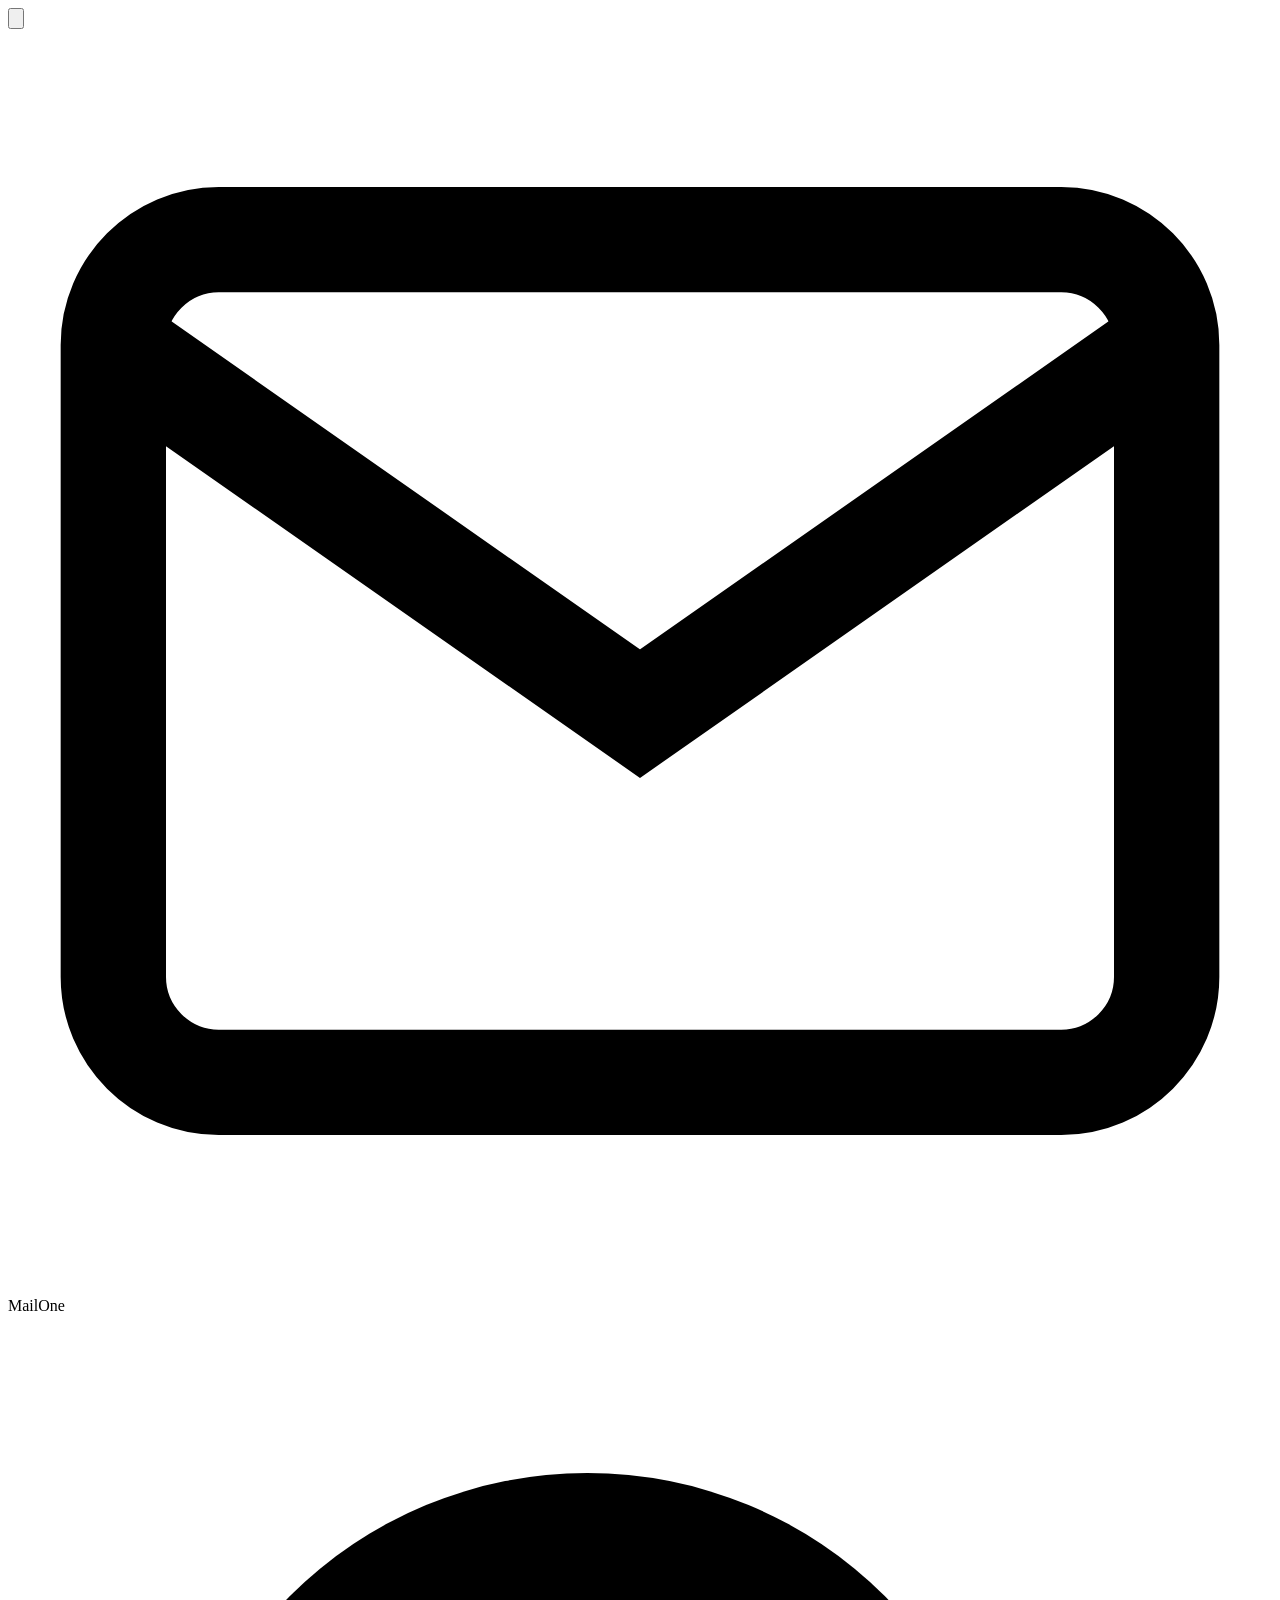
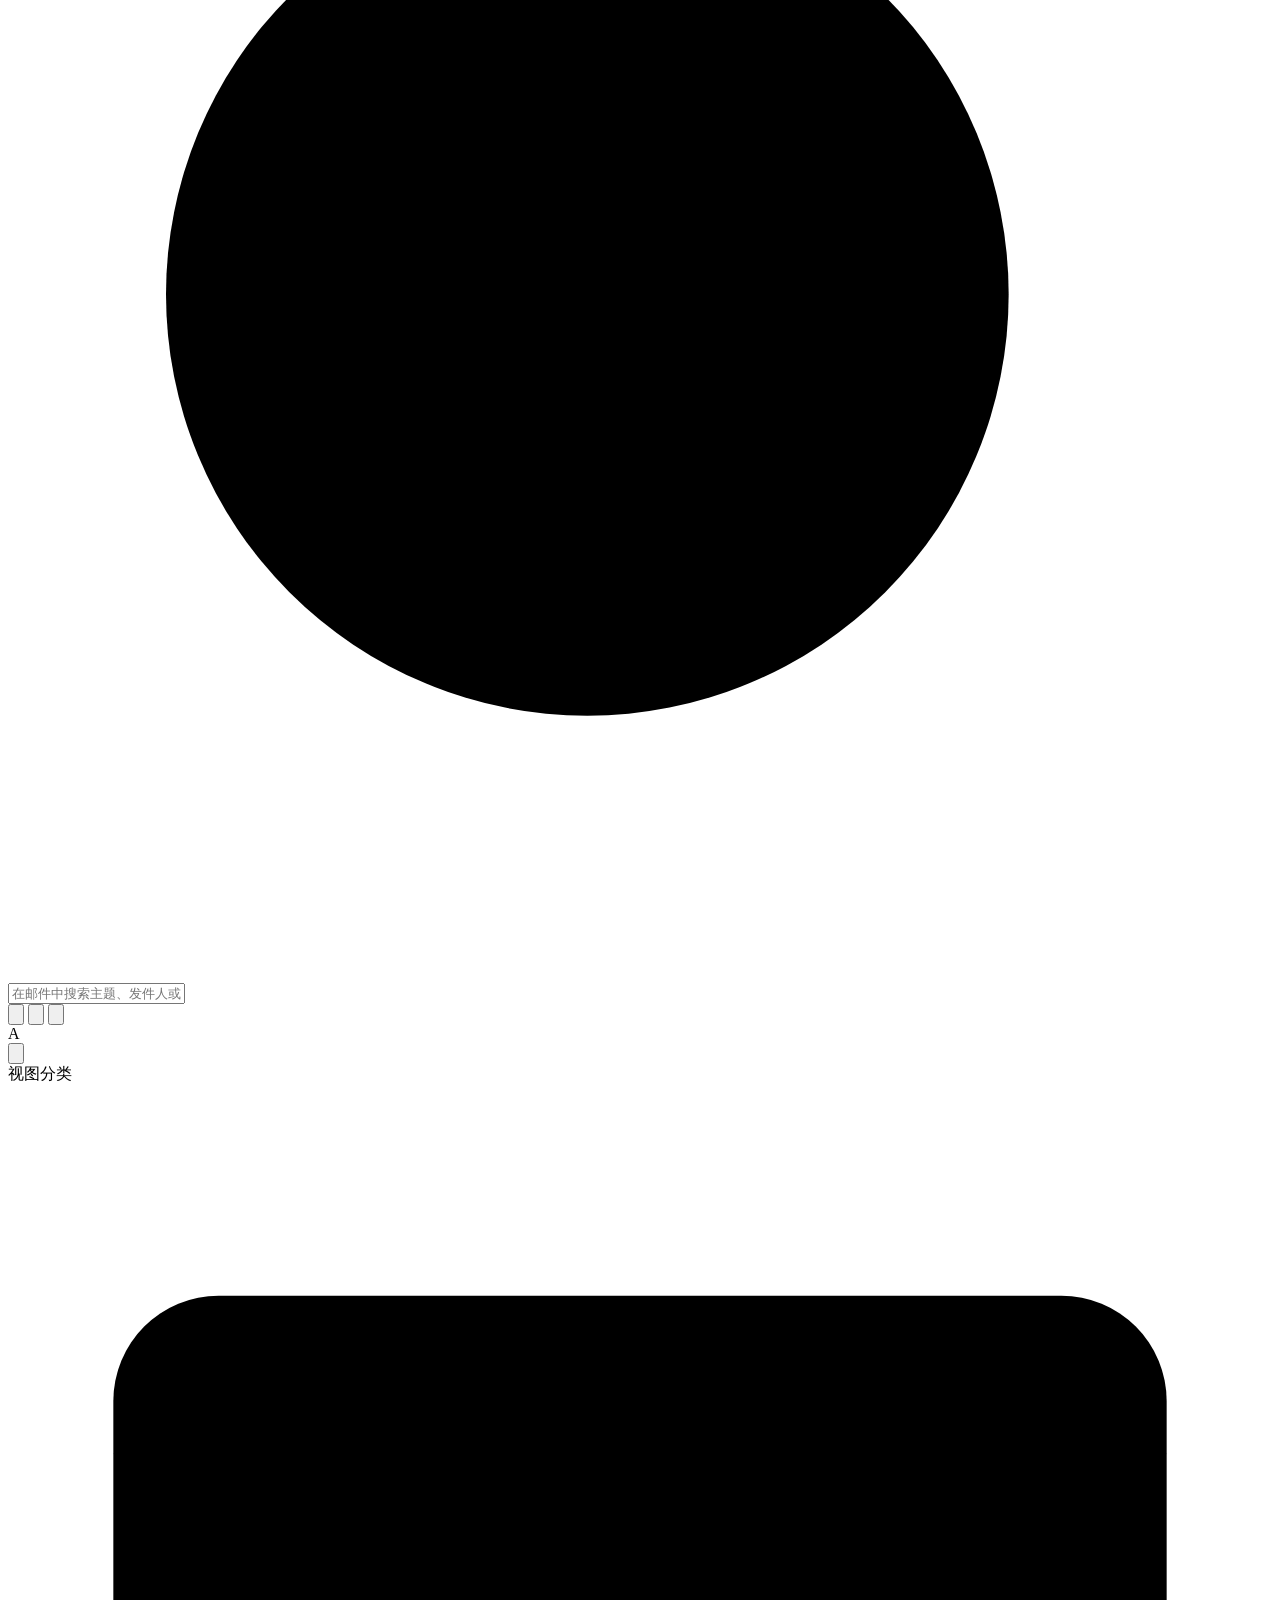
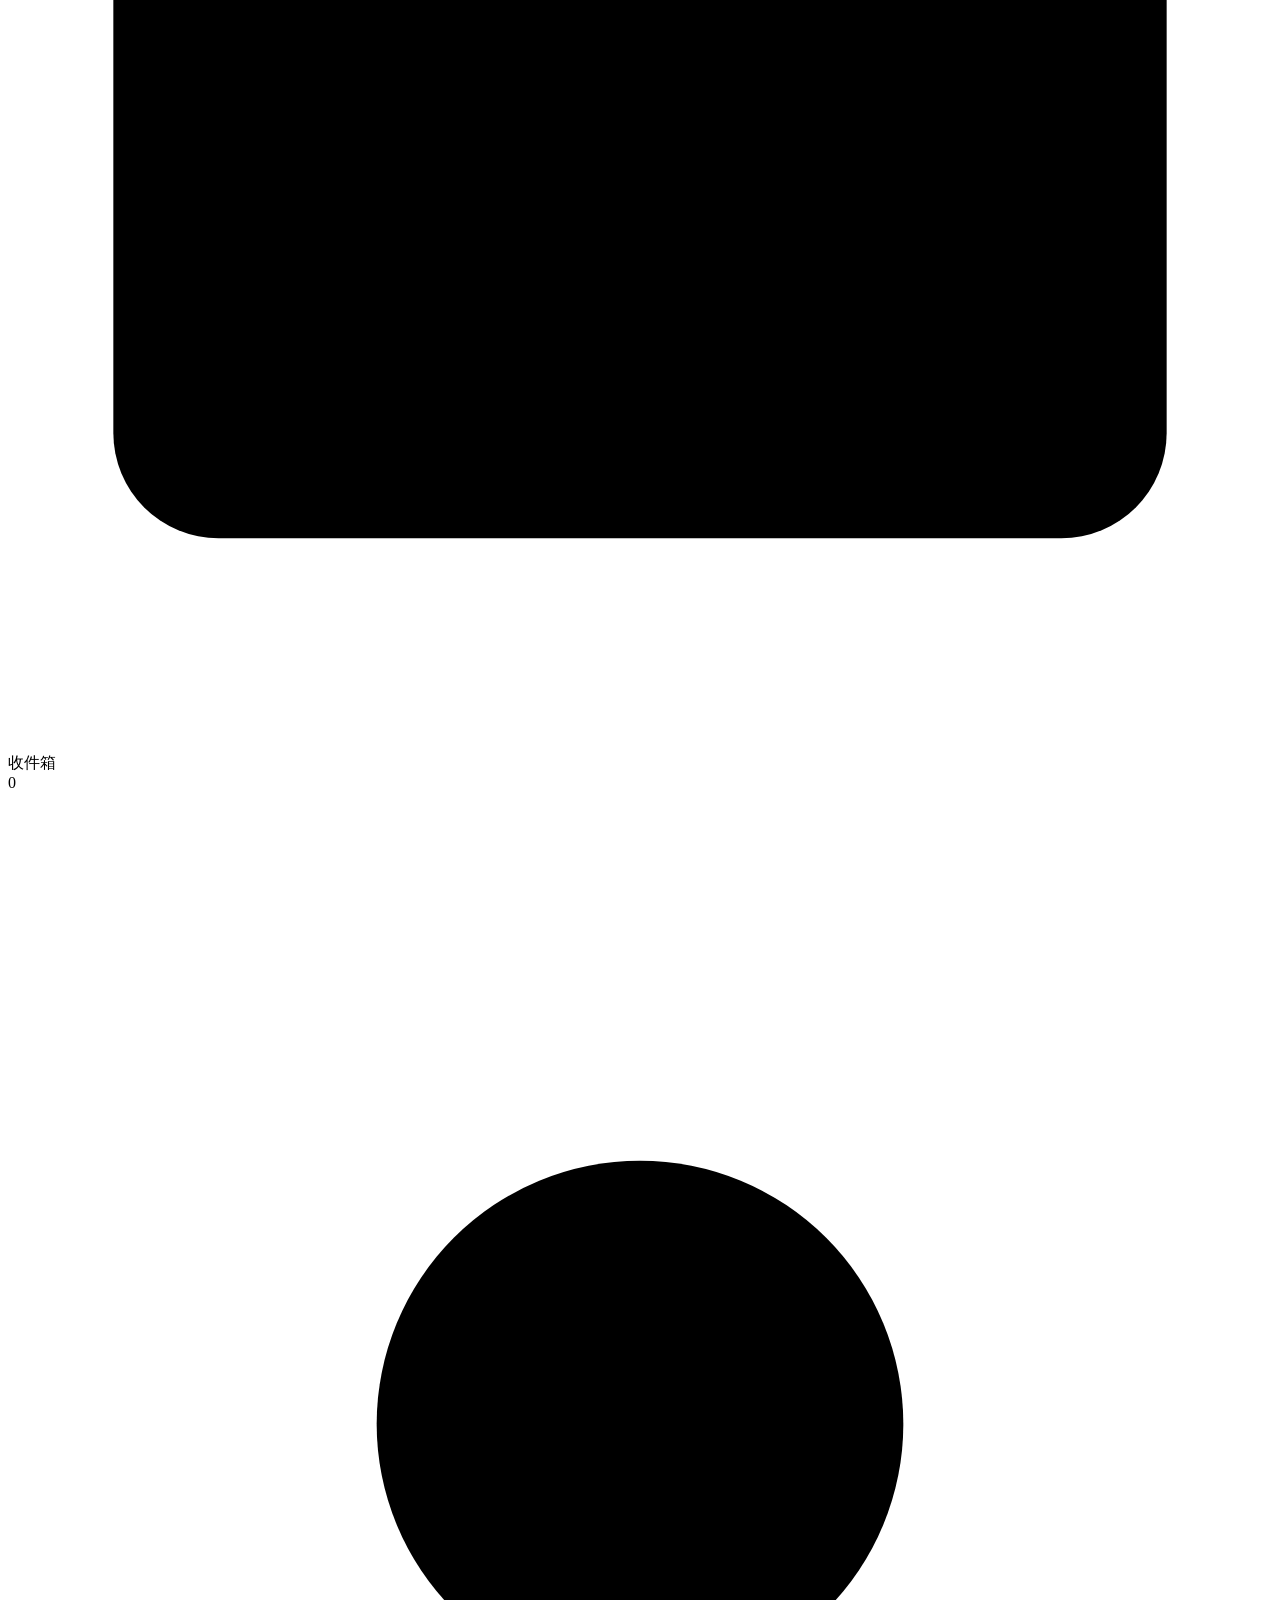
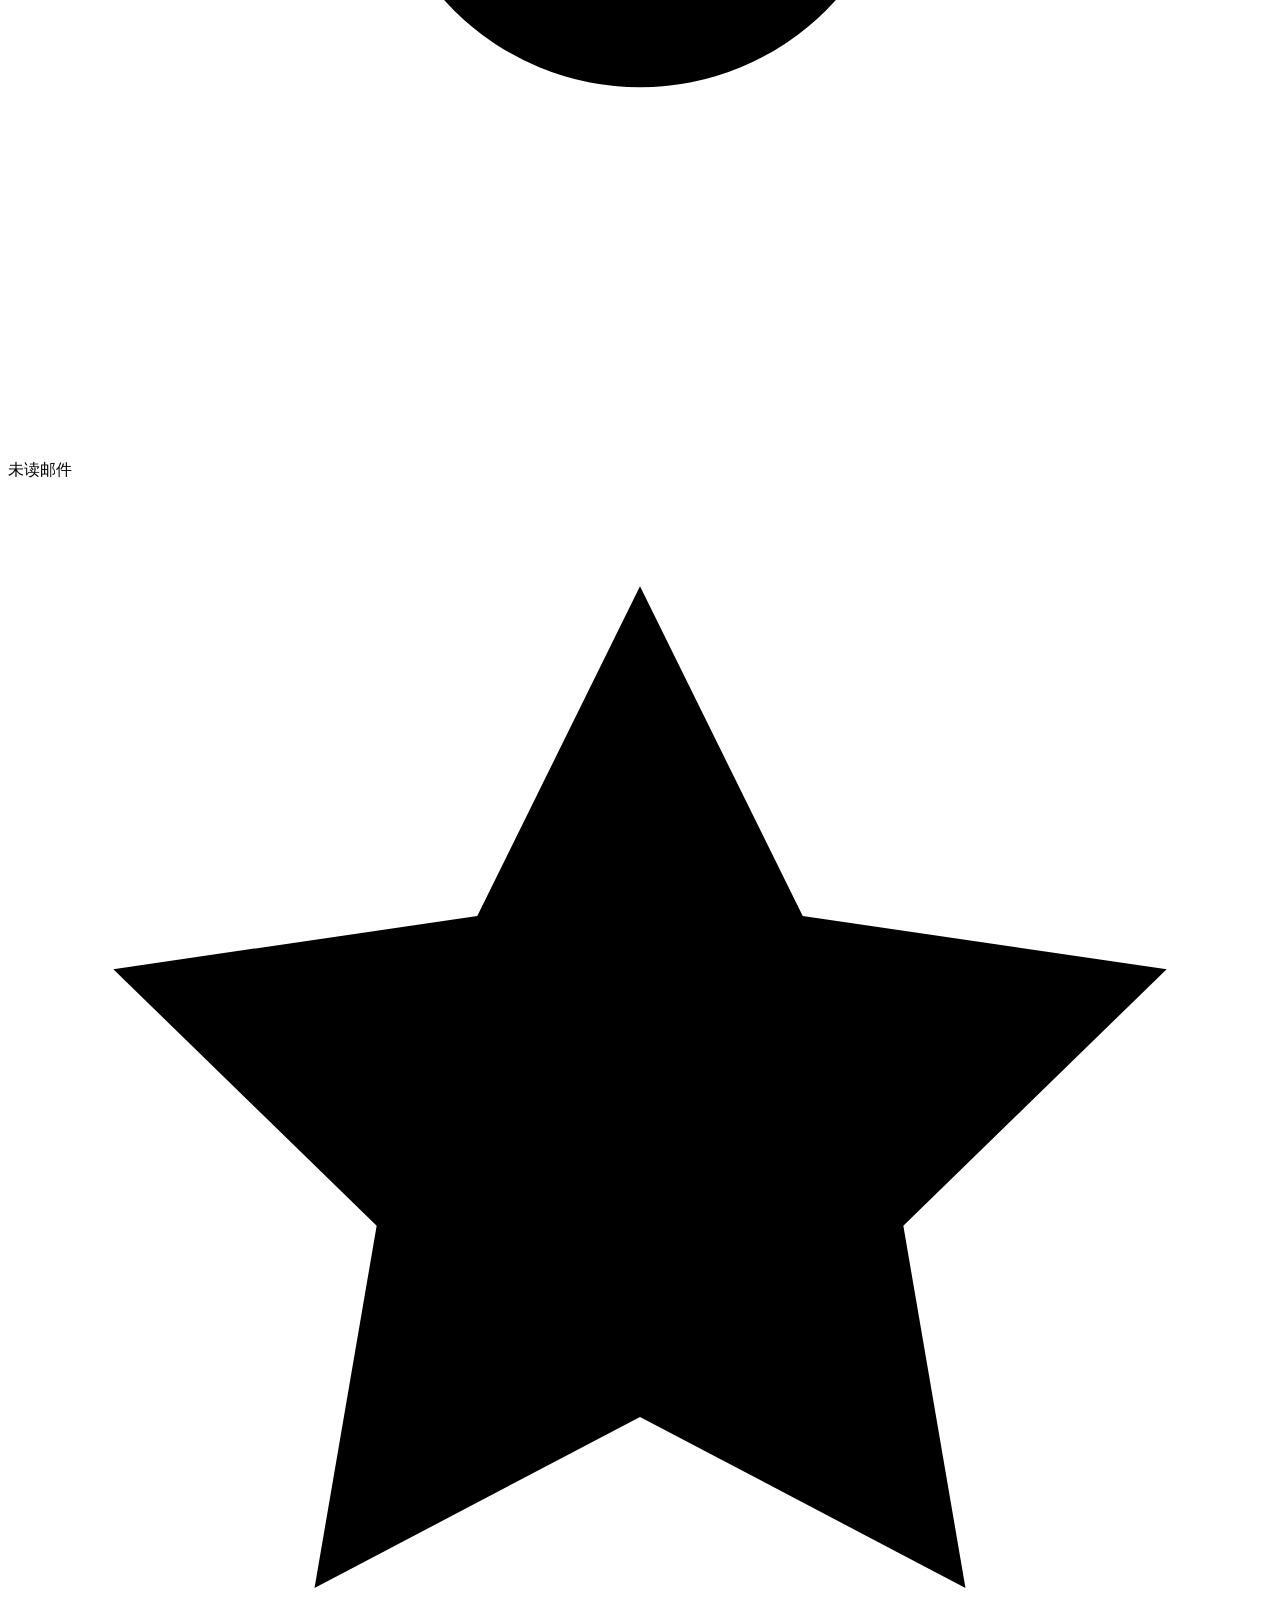
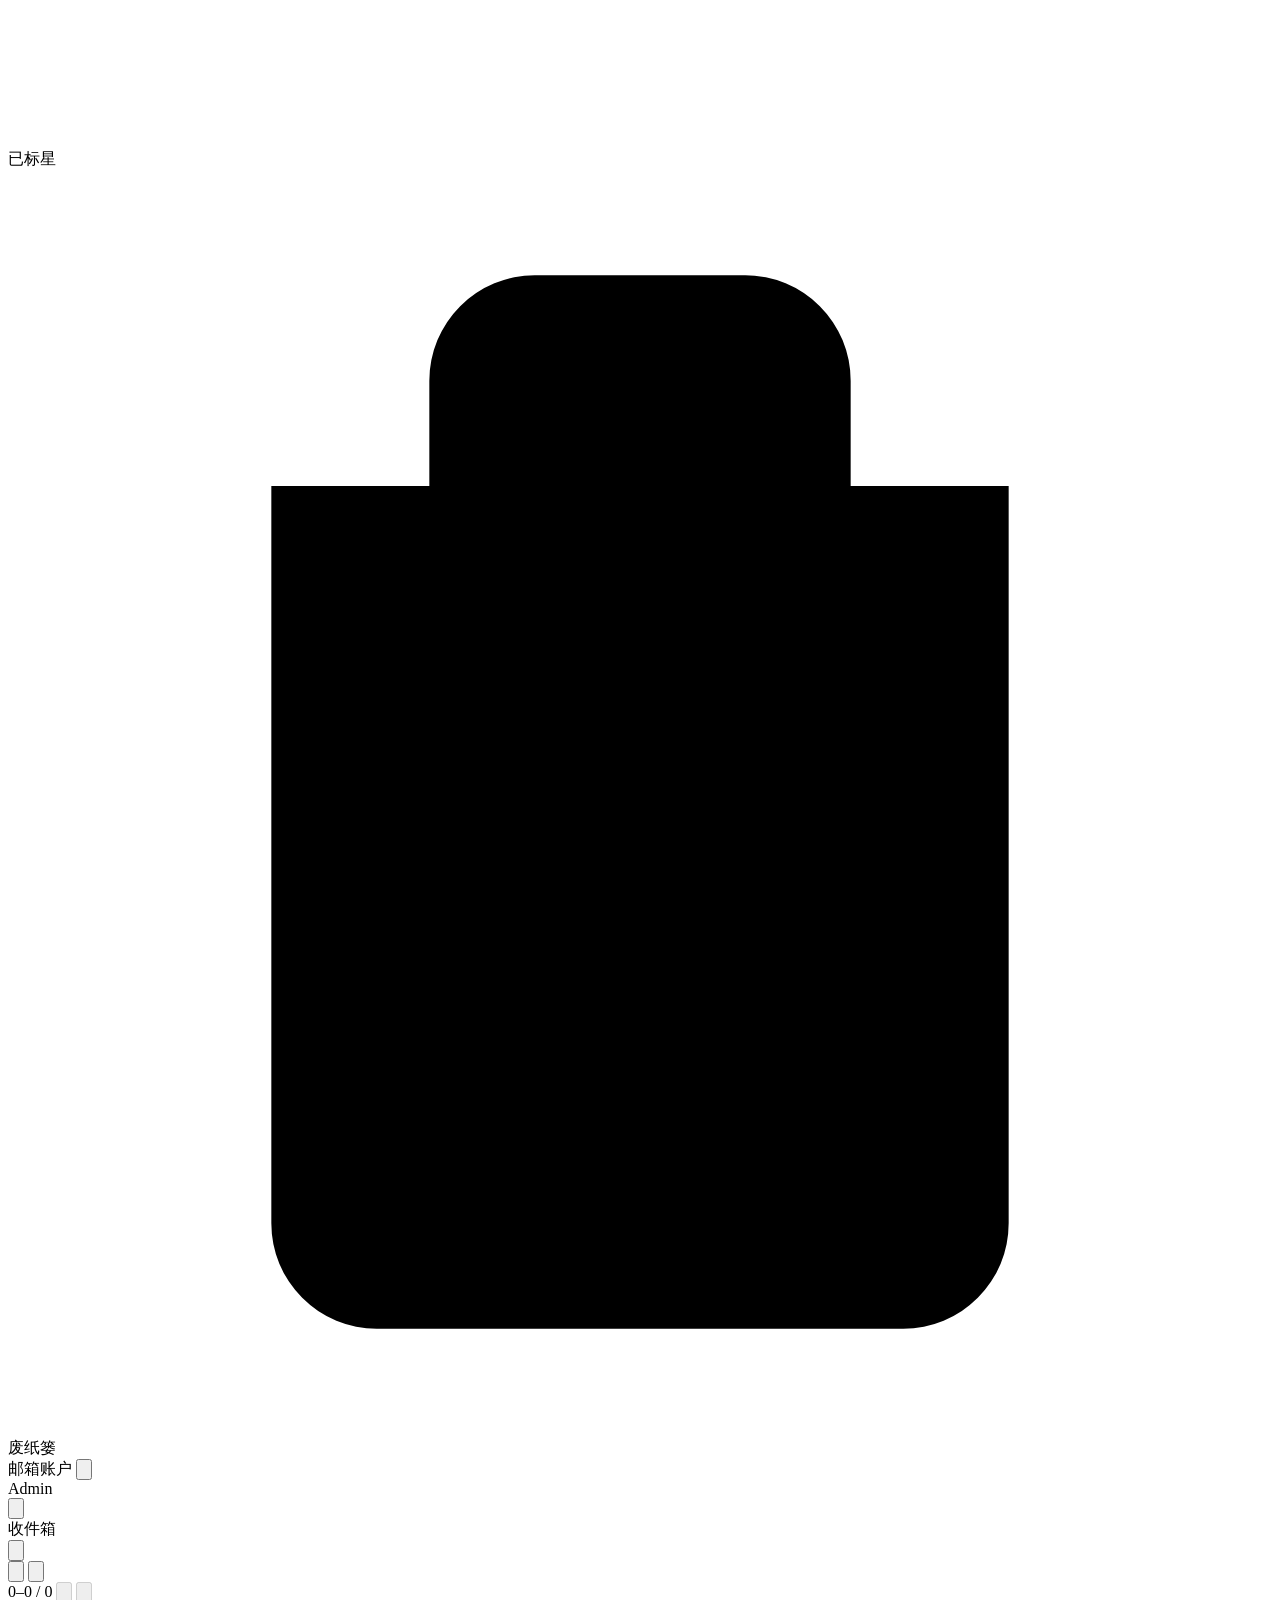
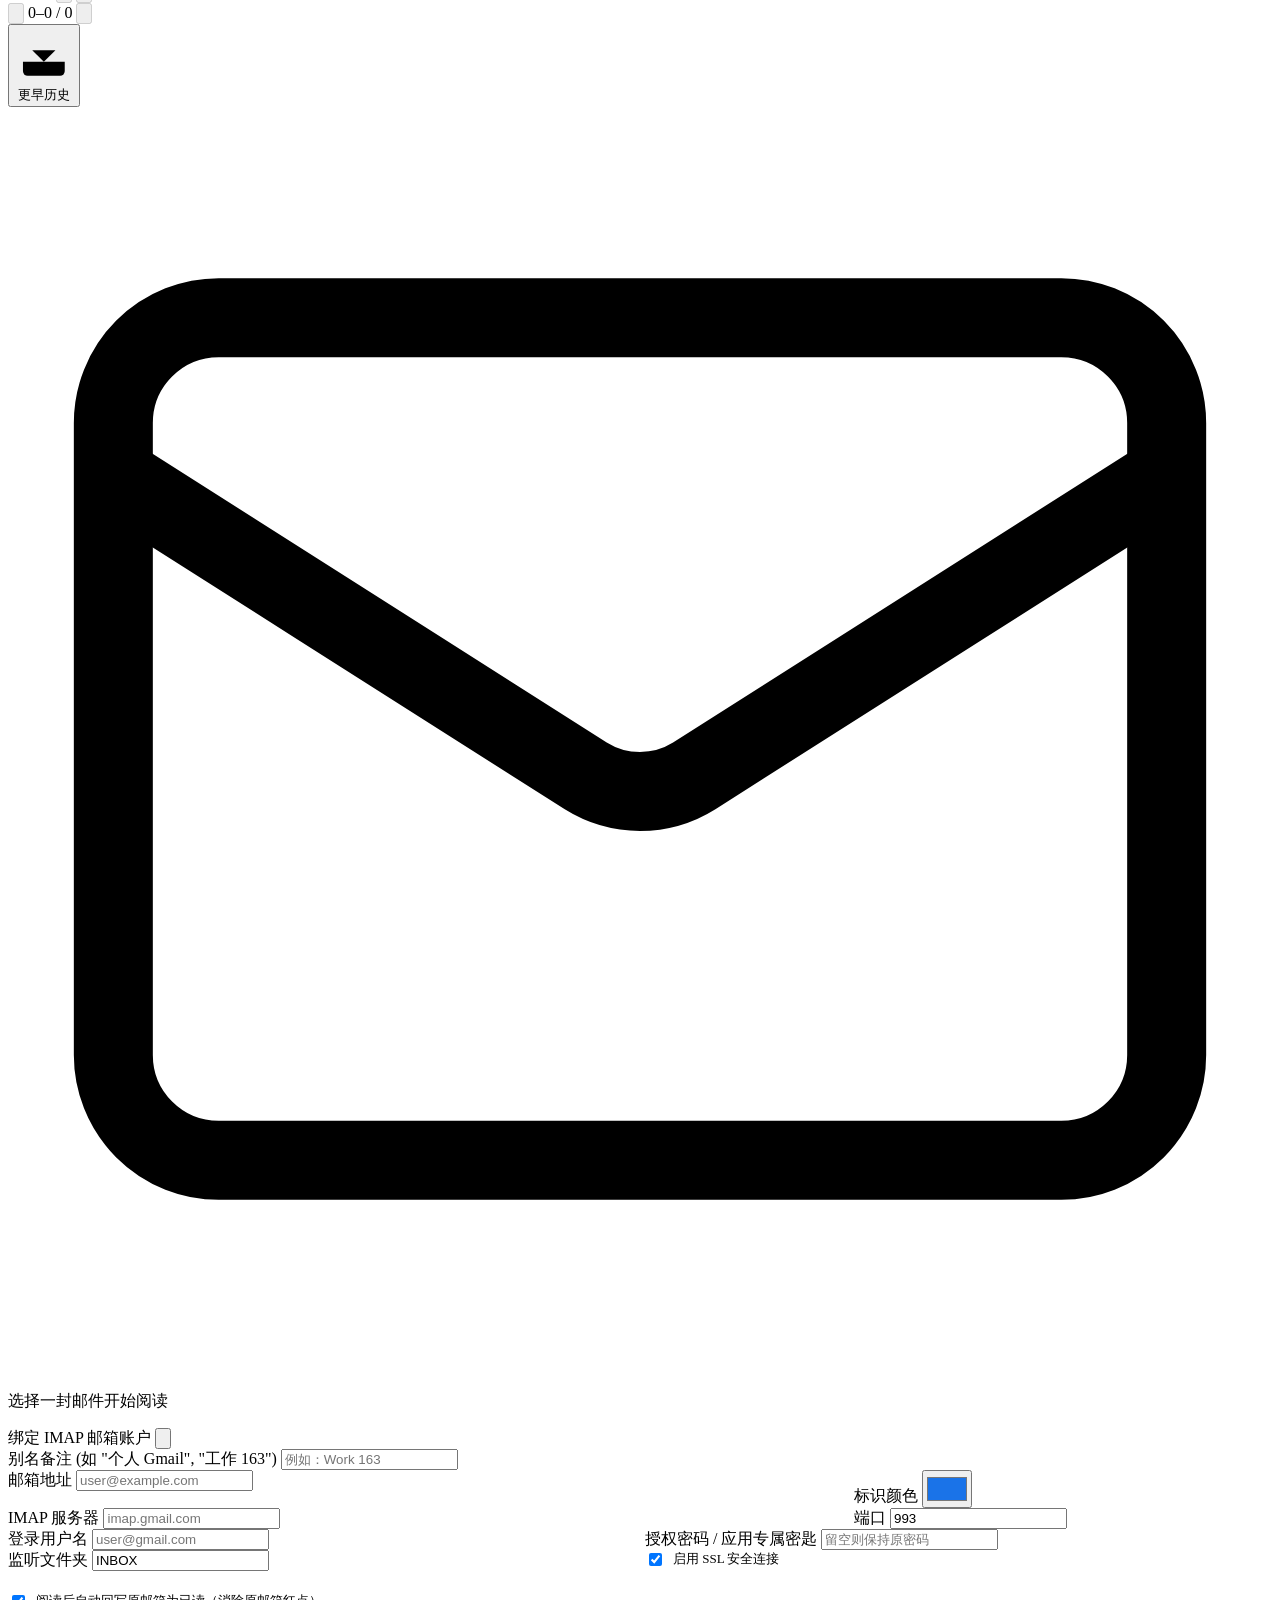
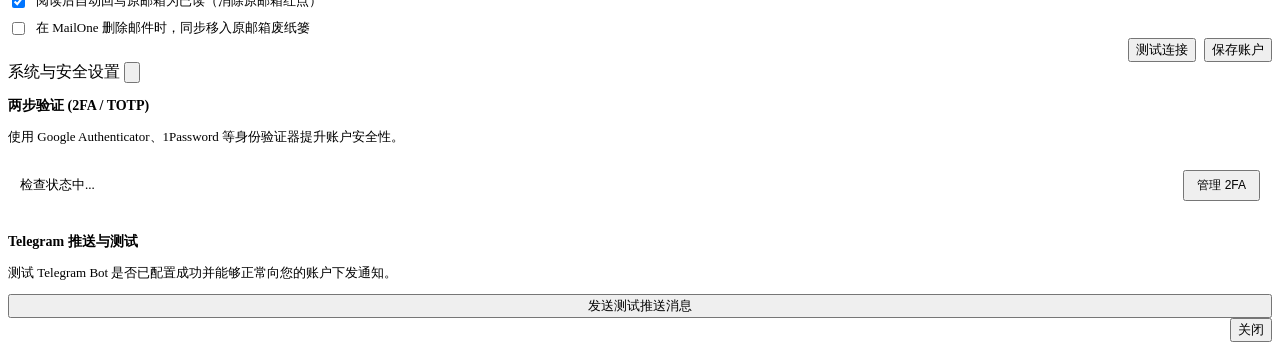
==== frontend/index.html @ 874437e0 "refactor: mark-all-read strictly clears current page only" ====
<!DOCTYPE html>
<html lang="zh-CN">
<head>
  <meta charset="UTF-8">
  <meta name="viewport" content="width=device-width, initial-scale=1.0, maximum-scale=1.0, user-scalable=no">
  <title>MailOne - 集中邮件管理与推送系统</title>
  <script>
    (function() {
      const theme = localStorage.getItem('mailone_theme') || 'light';
      document.documentElement.setAttribute('data-theme', theme);
    })();
  </script>
  <link rel="stylesheet" href="/css/style.css">
  <link rel="icon" href="data:image/svg+xml,<svg xmlns='http://www.w3.org/2000/svg' viewBox='0 0 24 24' fill='%230b57d0'><path d='M20 4H4c-1.1 0-2 .9-2 2v12c0 1.1.9 2 2 2h16c1.1 0 2-.9 2-2V6c0-1.1-.9-2-2-2zm0 4l-8 5-8-5V6l8 5 8-5v2z'/></svg>">
</head>
<body>
  <div id="app-wrapper">
    <!-- 顶栏：Gmail 风格经典顶栏 -->
    <header class="app-header">
      <div class="header-left">
        <button class="btn-icon btn-hamburger" id="btn-toggle-sidebar" title="收起/展开菜单">
          <svg class="icon" viewBox="0 0 24 24"><line x1="3" y1="12" x2="21" y2="12"/><line x1="3" y1="6" x2="21" y2="6"/><line x1="3" y1="18" x2="21" y2="18"/></svg>
        </button>
        <div class="brand-logo" id="brand-logo">
          <svg class="icon-brand" viewBox="0 0 24 24" fill="none" stroke="currentColor" stroke-width="2"><path d="M4 4h16c1.1 0 2 .9 2 2v12c0 1.1-.9 2-2 2H4c-1.1 0-2-.9-2-2V6c0-1.1.9-2 2-2z"/><polyline points="22,6 12,13 2,6"/></svg>
          <span class="brand-name">MailOne</span>
        </div>
      </div>

      <div class="header-center">
        <div class="search-box-wrapper">
          <span class="search-icon">
            <svg class="icon" viewBox="0 0 24 24"><circle cx="11" cy="11" r="8"/><line x1="21" y1="21" x2="16.65" y2="16.65"/></svg>
          </span>
          <input type="text" id="search-input" class="search-input" placeholder="在邮件中搜索主题、发件人或正文...">
          <button class="btn-icon btn-clear-search" id="btn-clear-search" title="清空搜索" style="display: none;">
            <svg class="icon" viewBox="0 0 24 24"><line x1="18" y1="6" x2="6" y2="18"/><line x1="6" y1="6" x2="18" y2="18"/></svg>
          </button>
        </div>
      </div>

      <div class="header-right">
        <button class="btn-icon" id="btn-sync-all" title="全量立即同步所有邮箱">
          <svg class="icon" viewBox="0 0 24 24"><path d="M21.5 2v6h-6M2.5 22v-6h6M2 11.5a10 10 0 0 1 18.8-4.3M22 12.5a10 10 0 0 1-18.8 4.2"/></svg>
        </button>
        <button class="btn-icon" id="btn-toggle-theme" title="切换浅色/深色主题">
          <svg class="icon icon-theme" viewBox="0 0 24 24"><circle cx="12" cy="12" r="5"/><line x1="12" y1="1" x2="12" y2="3"/><line x1="12" y1="21" x2="12" y2="23"/><line x1="4.22" y1="4.22" x2="5.64" y2="5.64"/><line x1="18.36" y1="18.36" x2="19.78" y2="19.78"/><line x1="1" y1="12" x2="3" y2="12"/><line x1="21" y1="12" x2="23" y2="12"/><line x1="4.22" y1="19.78" x2="5.64" y2="18.36"/><line x1="18.36" y1="5.64" x2="19.78" y2="4.22"/></svg>
        </button>
        <button class="btn-icon" id="btn-settings" title="安全与设置">
          <svg class="icon" viewBox="0 0 24 24"><circle cx="12" cy="12" r="3"/><path d="M19.4 15a1.65 1.65 0 0 0 .33 1.82l.06.06a2 2 0 0 1 0 2.83 2 2 0 0 1-2.83 0l-.06-.06a1.65 1.65 0 0 0-1.82-.33 1.65 1.65 0 0 0-1 1.51V21a2 2 0 0 1-2 2 2 2 0 0 1-2-2v-.09A1.65 1.65 0 0 0 9 19.4a1.65 1.65 0 0 0-1.82.33l-.06.06a2 2 0 0 1-2.83 0 2 2 0 0 1 0-2.83l.06-.06a1.65 1.65 0 0 0 .33-1.82 1.65 1.65 0 0 0-1.51-1H3a2 2 0 0 1-2-2 2 2 0 0 1 2-2h.09A1.65 1.65 0 0 0 4.6 9a1.65 1.65 0 0 0-.33-1.82l-.06-.06a2 2 0 0 1 0-2.83 2 2 0 0 1 2.83 0l.06.06a1.65 1.65 0 0 0 1.82.33H9a1.65 1.65 0 0 0 1-1.51V3a2 2 0 0 1 2-2 2 2 0 0 1 2 2v.09a1.65 1.65 0 0 0 1 1.51 1.65 1.65 0 0 0 1.82-.33l.06-.06a2 2 0 0 1 2.83 0 2 2 0 0 1 0 2.83l-.06.06a1.65 1.65 0 0 0-.33 1.82V9a1.65 1.65 0 0 0 1.51 1H21a2 2 0 0 1 2 2 2 2 0 0 1-2 2h-.09a1.65 1.65 0 0 0-1.51 1z"/></svg>
        </button>
        <div class="user-avatar-circle" id="current-username-badge" title="当前管理员">
          <span id="current-username-initial">A</span>
        </div>
        <button class="btn-icon" id="btn-logout" title="退出登录">
          <svg class="icon" viewBox="0 0 24 24"><path d="M9 21H5a2 2 0 0 1-2-2V5a2 2 0 0 1 2-2h4"/><polyline points="16 17 21 12 16 7"/><line x1="21" y1="12" x2="9" y2="12"/></svg>
        </button>
      </div>
    </header>

    <!-- 工作区主体 -->
    <div id="app-container">
      <!-- 1. 左侧边栏（支持收拢与展开） -->
      <aside class="sidebar" id="sidebar">
        <!-- 视图分区 -->
        <div class="nav-section">
          <div class="section-label">
            <span>视图分类</span>
          </div>
          <div class="nav-item active" data-view="inbox" title="收件箱">
            <div class="nav-item-left">
              <span class="nav-item-icon">
                <svg class="icon" viewBox="0 0 24 24"><rect x="2" y="4" width="20" height="16" rx="2"/><path d="m22 7-8.97 5.7a1.94 1.94 0 0 1-2.06 0L2 7"/></svg>
              </span>
              <span class="nav-item-text">收件箱</span>
            </div>
            <span class="badge-count" id="badge-total-unread">0</span>
          </div>
          <div class="nav-item" data-view="unread" title="未读邮件">
            <div class="nav-item-left">
              <span class="nav-item-icon">
                <svg class="icon" viewBox="0 0 24 24"><circle cx="12" cy="12" r="5" fill="currentColor"/></svg>
              </span>
              <span class="nav-item-text">未读邮件</span>
            </div>
          </div>
          <div class="nav-item" data-view="starred" title="已标星">
            <div class="nav-item-left">
              <span class="nav-item-icon">
                <svg class="icon" viewBox="0 0 24 24"><polygon points="12 2 15.09 8.26 22 9.27 17 14.14 18.18 21.02 12 17.77 5.82 21.02 7 14.14 2 9.27 8.91 8.26 12 2"/></svg>
              </span>
              <span class="nav-item-text">已标星</span>
            </div>
          </div>
          <div class="nav-item" data-view="trash" title="废纸篓">
            <div class="nav-item-left">
              <span class="nav-item-icon">
                <svg class="icon" viewBox="0 0 24 24"><polyline points="3 6 5 6 21 6"/><path d="M19 6v14a2 2 0 0 1-2 2H7a2 2 0 0 1-2-2V6m3 0V4a2 2 0 0 1 2-2h4a2 2 0 0 1 2 2v2"/></svg>
              </span>
              <span class="nav-item-text">废纸篓</span>
            </div>
          </div>
        </div>

        <!-- 邮箱账户分区 -->
        <div class="nav-section accounts-section">
          <div class="section-label">
            <span>邮箱账户</span>
            <button class="btn-icon btn-add-acc" id="btn-add-account" title="添加新邮箱">
              <svg class="icon" viewBox="0 0 24 24"><line x1="12" y1="5" x2="12" y2="19"/><line x1="5" y1="12" x2="19" y2="12"/></svg>
            </button>
          </div>
          <div id="accounts-nav-list">
            <!-- 动态渲染账号列表 -->
          </div>
        </div>

        <div class="sidebar-footer-info">
          <span class="sidebar-user-name" id="current-username">Admin</span>
        </div>
      </aside>

      <!-- 移动端侧边栏遮罩 -->
      <div class="sidebar-backdrop" id="sidebar-backdrop"></div>

      <!-- 2. 中间邮件列表栏 -->
      <section class="mail-list-panel">
        <!-- 工具操作栏 -->
        <div class="list-topbar">
          <!-- 移动端专属顶栏 -->
          <div class="mobile-list-header">
            <button class="btn-icon btn-mobile-nav" id="btn-mobile-menu" title="打开导航抽屉">
              <svg class="icon" viewBox="0 0 24 24"><line x1="3" y1="12" x2="21" y2="12"/><line x1="3" y1="6" x2="21" y2="6"/><line x1="3" y1="18" x2="21" y2="18"/></svg>
            </button>
            <div class="mobile-current-title" id="mobile-header-title">收件箱</div>
            <div style="display: flex; align-items: center; gap: 4px;">
              <button class="btn-icon" id="btn-refresh-list-mobile" title="刷新列表">
                <svg class="icon" viewBox="0 0 24 24"><path d="M21.5 2v6h-6M2.5 22v-6h6M2 11.5a10 10 0 0 1 18.8-4.3M22 12.5a10 10 0 0 1-18.8 4.2"/></svg>
              </button>
            </div>
          </div>

          <!-- 桌面端动作栏与 Gmail 经典翻页栏 -->
          <div class="list-actions-bar">
            <div class="actions-bar-left">
              <button class="btn-icon" id="btn-refresh-list" title="刷新列表">
                <svg class="icon" viewBox="0 0 24 24"><path d="M21.5 2v6h-6M2.5 22v-6h6M2 11.5a10 10 0 0 1 18.8-4.3M22 12.5a10 10 0 0 1-18.8 4.2"/></svg>
              </button>
              <button class="btn-icon" id="btn-mark-all-read" title="标记当前页为已读">
                <svg class="icon" viewBox="0 0 24 24"><polyline points="20 6 9 17 4 12"/><polyline points="20 12 14 18"/></svg>
              </button>
            </div>

            <!-- Gmail 风格经典翻页器 -->
            <div class="pagination-widget">
              <span class="pagination-info" id="pagination-top-text">0–0 / 0</span>
              <button class="btn-icon btn-page" id="btn-page-prev-top" title="上一页" disabled>
                <svg class="icon" viewBox="0 0 24 24"><polyline points="15 18 9 12 15 6"/></svg>
              </button>
              <button class="btn-icon btn-page" id="btn-page-next-top" title="下一页" disabled>
                <svg class="icon" viewBox="0 0 24 24"><polyline points="9 18 15 12 9 6"/></svg>
              </button>
            </div>
          </div>
        </div>

        <!-- 邮件列表卡片容器 -->
        <div class="mail-scroll-container" id="mail-list-container">
          <!-- 动态渲染邮件卡片 -->
        </div>

        <!-- 底部翻页与状态栏 -->
        <div class="mail-list-footer-bar" id="mail-list-footer-bar">
          <div class="footer-pagination-group">
            <button class="btn-icon btn-page" id="btn-page-prev-bottom" title="上一页" disabled>
              <svg class="icon" viewBox="0 0 24 24"><polyline points="15 18 9 12 15 6"/></svg>
            </button>
            <span class="pagination-info" id="pagination-bottom-text">0–0 / 0</span>
            <button class="btn-icon btn-page" id="btn-page-next-bottom" title="下一页" disabled>
              <svg class="icon" viewBox="0 0 24 24"><polyline points="9 18 15 12 9 6"/></svg>
            </button>
          </div>
          <button class="btn-secondary btn-check-remote" id="btn-check-remote-history" title="连接邮件服务器检查是否有更早历史邮件">
            <svg class="icon" viewBox="0 0 24 24"><path d="M21 15v4a2 2 0 0 1-2 2H5a2 2 0 0 1-2-2v-4"/><polyline points="7 10 12 15 17 10"/><line x1="12" y1="15" x2="12" y2="3"/></svg>
            <span id="remote-history-text">更早历史</span>
          </button>
        </div>
      </section>

      <!-- 3. 右侧邮件阅读面板 -->
      <main class="mail-detail-panel" id="mail-detail-panel">
        <!-- 空状态 -->
        <div class="empty-state-view" id="detail-empty-state">
          <svg class="empty-icon" viewBox="0 0 24 24" fill="none" stroke="currentColor" stroke-width="1.5"><rect x="2" y="4" width="20" height="16" rx="2"/><path d="m22 7-8.97 5.7a1.94 1.94 0 0 1-2.06 0L2 7"/></svg>
          <p>选择一封邮件开始阅读</p>
        </div>

        <!-- 详情内容区 -->
        <div id="detail-content-wrapper" style="display: none; height: 100%; flex-direction: column;">
          <div class="detail-meta-container">
            <div class="detail-title-row">
              <div class="detail-title-left">
                <button class="btn-nav-back" id="btn-back-to-list" title="返回邮件列表">
                  <svg class="icon" viewBox="0 0 24 24"><line x1="19" y1="12" x2="5" y2="12"/><polyline points="12 19 5 12 12 5"/></svg>
                  <span>返回</span>
                </button>
                <h1 class="detail-title" id="detail-subject">(无主题)</h1>
              </div>

              <div class="mail-action-toolbar" id="mail-action-toolbar">
                <button class="btn-icon btn-mail-action" id="btn-detail-star" title="标星/取消">
                  <svg class="icon icon-star" viewBox="0 0 24 24"><polygon points="12 2 15.09 8.26 22 9.27 17 14.14 18.18 21.02 12 17.77 5.82 21.02 7 14.14 2 9.27 8.91 8.26 12 2"/></svg>
                </button>
                <button class="btn-icon btn-mail-action" id="btn-detail-unread" title="设为未读">
                  <svg class="icon" viewBox="0 0 24 24"><rect x="2" y="4" width="20" height="16" rx="2"/><path d="m22 7-8.97 5.7a1.94 1.94 0 0 1-2.06 0L2 7"/></svg>
                </button>
                <button class="btn-icon btn-mail-action" id="btn-detail-paper-mode" title="切换信纸明暗底色">
                  <svg class="icon" viewBox="0 0 24 24"><path d="M14 2H6a2 2 0 0 0-2 2v16a2 2 0 0 0 2 2h12a2 2 0 0 0 2-2V8z"/><polyline points="14 2 14 8 20 8"/></svg>
                </button>
                <button class="btn-icon btn-mail-action" id="btn-detail-download-eml" title="下载 .eml 原文件">
                  <svg class="icon" viewBox="0 0 24 24"><path d="M21 15v4a2 2 0 0 1-2 2H5a2 2 0 0 1-2-2v-4"/><polyline points="7 10 12 15 17 10"/><line x1="12" y1="15" x2="12" y2="3"/></svg>
                </button>
                <button class="btn-icon btn-mail-action btn-mail-action-danger" id="btn-detail-trash" title="移入废纸篓">
                  <svg class="icon" viewBox="0 0 24 24"><polyline points="3 6 5 6 21 6"/><path d="M19 6v14a2 2 0 0 1-2 2H7a2 2 0 0 1-2-2V6m3 0V4a2 2 0 0 1 2-2h4a2 2 0 0 1 2 2v2"/></svg>
                </button>
              </div>
            </div>
            
            <div class="detail-sender-row">
              <div class="sender-info-cluster">
                <div class="avatar-circle" id="detail-avatar">M</div>
                <div class="sender-names">
                  <span class="sender-display-name" id="detail-from-name">Sender Name</span>
                  <span class="sender-email-address" id="detail-from-address">sender@example.com</span>
                </div>
              </div>
              <div style="display: flex; align-items: center; gap: 8px;">
                <span class="detail-has-att-tag" id="detail-has-att" style="display: none;">
                  <svg class="icon" style="width:12px;height:12px;" viewBox="0 0 24 24"><path d="m21.44 11.05-9.19 9.19a6 6 0 0 1-8.49-8.49l9.19-9.19a4 4 0 0 1 5.66 5.66l-9.2 9.19a2 2 0 0 1-2.83-2.83l8.49-8.48"/></svg>
                  <span>含附件</span>
                </span>
                <span class="detail-date-badge" id="detail-date">2026-10-06 10:00</span>
              </div>
            </div>
          </div>

          <!-- HTML 正文阅读区 (正文在上方优先展示) -->
          <div class="detail-body-container" id="detail-body-container"></div>

          <!-- 附件列表展示条 (沉底展示) -->
          <div class="attachments-container" id="detail-attachments-box" style="display: none;"></div>
        </div>
      </main>
    </div>
  </div>

  <!-- 添加/编辑邮箱账户弹窗 -->
  <div class="modal-backdrop" id="modal-account">
    <div class="modal-card">
      <div class="modal-header">
        <span class="modal-title" id="account-modal-title">绑定 IMAP 邮箱账户</span>
        <button class="btn-icon modal-close-btn">
          <svg class="icon" viewBox="0 0 24 24"><line x1="18" y1="6" x2="6" y2="18"/><line x1="6" y1="6" x2="18" y2="18"/></svg>
        </button>
      </div>
      <form id="form-account">
        <input type="hidden" id="acc-id" value="">
        <div class="modal-body">
          <div class="form-group">
            <label class="form-label">别名备注 (如 "个人 Gmail", "工作 163")</label>
            <input type="text" id="acc-name" class="form-input" required placeholder="例如：Work 163">
          </div>
          <div style="display: flex; gap: 10px;">
            <div class="form-group" style="flex: 2;">
              <label class="form-label">邮箱地址</label>
              <input type="email" id="acc-email" class="form-input" required placeholder="user@example.com">
            </div>
            <div class="form-group" style="flex: 1;">
              <label class="form-label">标识颜色</label>
              <input type="color" id="acc-color" class="form-input" value="#1a73e8" style="padding: 2px; height: 38px;">
            </div>
          </div>
          <div style="display: flex; gap: 10px;">
            <div class="form-group" style="flex: 2;">
              <label class="form-label">IMAP 服务器</label>
              <input type="text" id="acc-server" class="form-input" required placeholder="imap.gmail.com">
            </div>
            <div class="form-group" style="flex: 1;">
              <label class="form-label">端口</label>
              <input type="number" id="acc-port" class="form-input" value="993" required>
            </div>
          </div>
          <div style="display: flex; gap: 10px;">
            <div class="form-group" style="flex: 1;">
              <label class="form-label">登录用户名</label>
              <input type="text" id="acc-username" class="form-input" required placeholder="user@gmail.com">
            </div>
            <div class="form-group" style="flex: 1;">
              <label class="form-label">授权密码 / 应用专属密匙</label>
              <input type="password" id="acc-password" class="form-input" placeholder="留空则保持原密码">
            </div>
          </div>
          <div style="display: flex; gap: 10px;">
            <div class="form-group" style="flex: 1;">
              <label class="form-label">监听文件夹</label>
              <input type="text" id="acc-folder" class="form-input" value="INBOX">
            </div>
            <div class="form-group" style="flex: 1; display: flex; align-items: flex-end; padding-bottom: 8px;">
              <label style="display: flex; align-items: center; gap: 8px; font-size: 13px; cursor: pointer;">
                <input type="checkbox" id="acc-ssl" checked>
                <span>启用 SSL 安全连接</span>
              </label>
            </div>
          </div>
          <div style="border-top: 1px solid var(--border-color); padding-top: 10px; margin-top: 5px; display: flex; flex-direction: column; gap: 8px;">
            <label style="display: flex; align-items: center; gap: 8px; font-size: 13px; cursor: pointer;">
              <input type="checkbox" id="acc-sync-read" checked>
              <span>阅读后自动回写原邮箱为已读（消除原邮箱红点）</span>
            </label>
            <label style="display: flex; align-items: center; gap: 8px; font-size: 13px; cursor: pointer;">
              <input type="checkbox" id="acc-sync-del">
              <span>在 MailOne 删除邮件时，同步移入原邮箱废纸篓</span>
            </label>
          </div>
        </div>
        <div class="modal-footer" style="display: flex; justify-content: space-between;">
          <button type="button" class="btn-danger" id="btn-delete-account" style="display: none;">删除此账户</button>
          <div style="display: flex; gap: 8px; margin-left: auto;">
            <button type="button" class="btn-secondary" id="btn-test-account">测试连接</button>
            <button type="submit" class="btn-primary" id="btn-save-account">保存账户</button>
          </div>
        </div>
      </form>
    </div>
  </div>

  <!-- 设置与安全中心模态窗 -->
  <div class="modal-backdrop" id="modal-settings">
    <div class="modal-card">
      <div class="modal-header">
        <span class="modal-title">系统与安全设置</span>
        <button class="btn-icon modal-close-btn">
          <svg class="icon" viewBox="0 0 24 24"><line x1="18" y1="6" x2="6" y2="18"/><line x1="6" y1="6" x2="18" y2="18"/></svg>
        </button>
      </div>
      <div class="modal-body">
        <h3 style="font-size: 14px; font-weight: 600; margin-bottom: 8px;">两步验证 (2FA / TOTP)</h3>
        <p style="font-size: 13px; color: var(--text-muted); margin-bottom: 12px;">使用 Google Authenticator、1Password 等身份验证器提升账户安全性。</p>
        
        <div id="totp-status-box" style="padding: 12px; background: var(--bg-hover); border-radius: 8px; margin-bottom: 16px;">
          <div style="display: flex; justify-content: space-between; align-items: center;">
            <span id="totp-status-text" style="font-size: 13px; font-weight: 500;">检查状态中...</span>
            <button class="btn-secondary" id="btn-manage-totp" style="padding: 5px 12px; font-size: 12px;">管理 2FA</button>
          </div>
        </div>

        <div id="totp-setup-area" style="display: none; border-top: 1px dashed var(--border-color); padding-top: 14px;">
          <p style="font-size: 13px; margin-bottom: 10px;">扫描下方二维码绑定验证器：</p>
          <div style="text-align: center; margin: 12px 0;">
            <img id="totp-qr-img" src="" alt="TOTP QR Code" style="width: 160px; height: 160px; border-radius: 8px; background: #fff; padding: 4px; box-shadow: var(--shadow-sm);">
          </div>
          <div class="form-group">
            <label class="form-label">输入手机验证器显示的 6 位动态码确认：</label>
            <div style="display: flex; gap: 8px;">
              <input type="text" id="totp-verify-input" class="form-input" placeholder="000000" maxlength="6" style="letter-spacing: 2px; font-weight: 700;">
              <button class="btn-primary" id="btn-confirm-totp" style="white-space: nowrap;">激活 2FA</button>
            </div>
          </div>
        </div>

        <h3 style="font-size: 14px; font-weight: 600; margin: 20px 0 8px 0;">Telegram 推送与测试</h3>
        <p style="font-size: 13px; color: var(--text-muted); margin-bottom: 12px;">测试 Telegram Bot 是否已配置成功并能够正常向您的账户下发通知。</p>
        <button class="btn-secondary" id="btn-test-telegram" style="width: 100%; justify-content: center;">发送测试推送消息</button>
      </div>
      <div class="modal-footer" style="text-align: right;">
        <button type="button" class="btn-secondary modal-close-btn">关闭</button>
      </div>
    </div>
  </div>

  <div id="toast-container"></div>
  <script src="/js/app.js"></script>
</body>
</html>
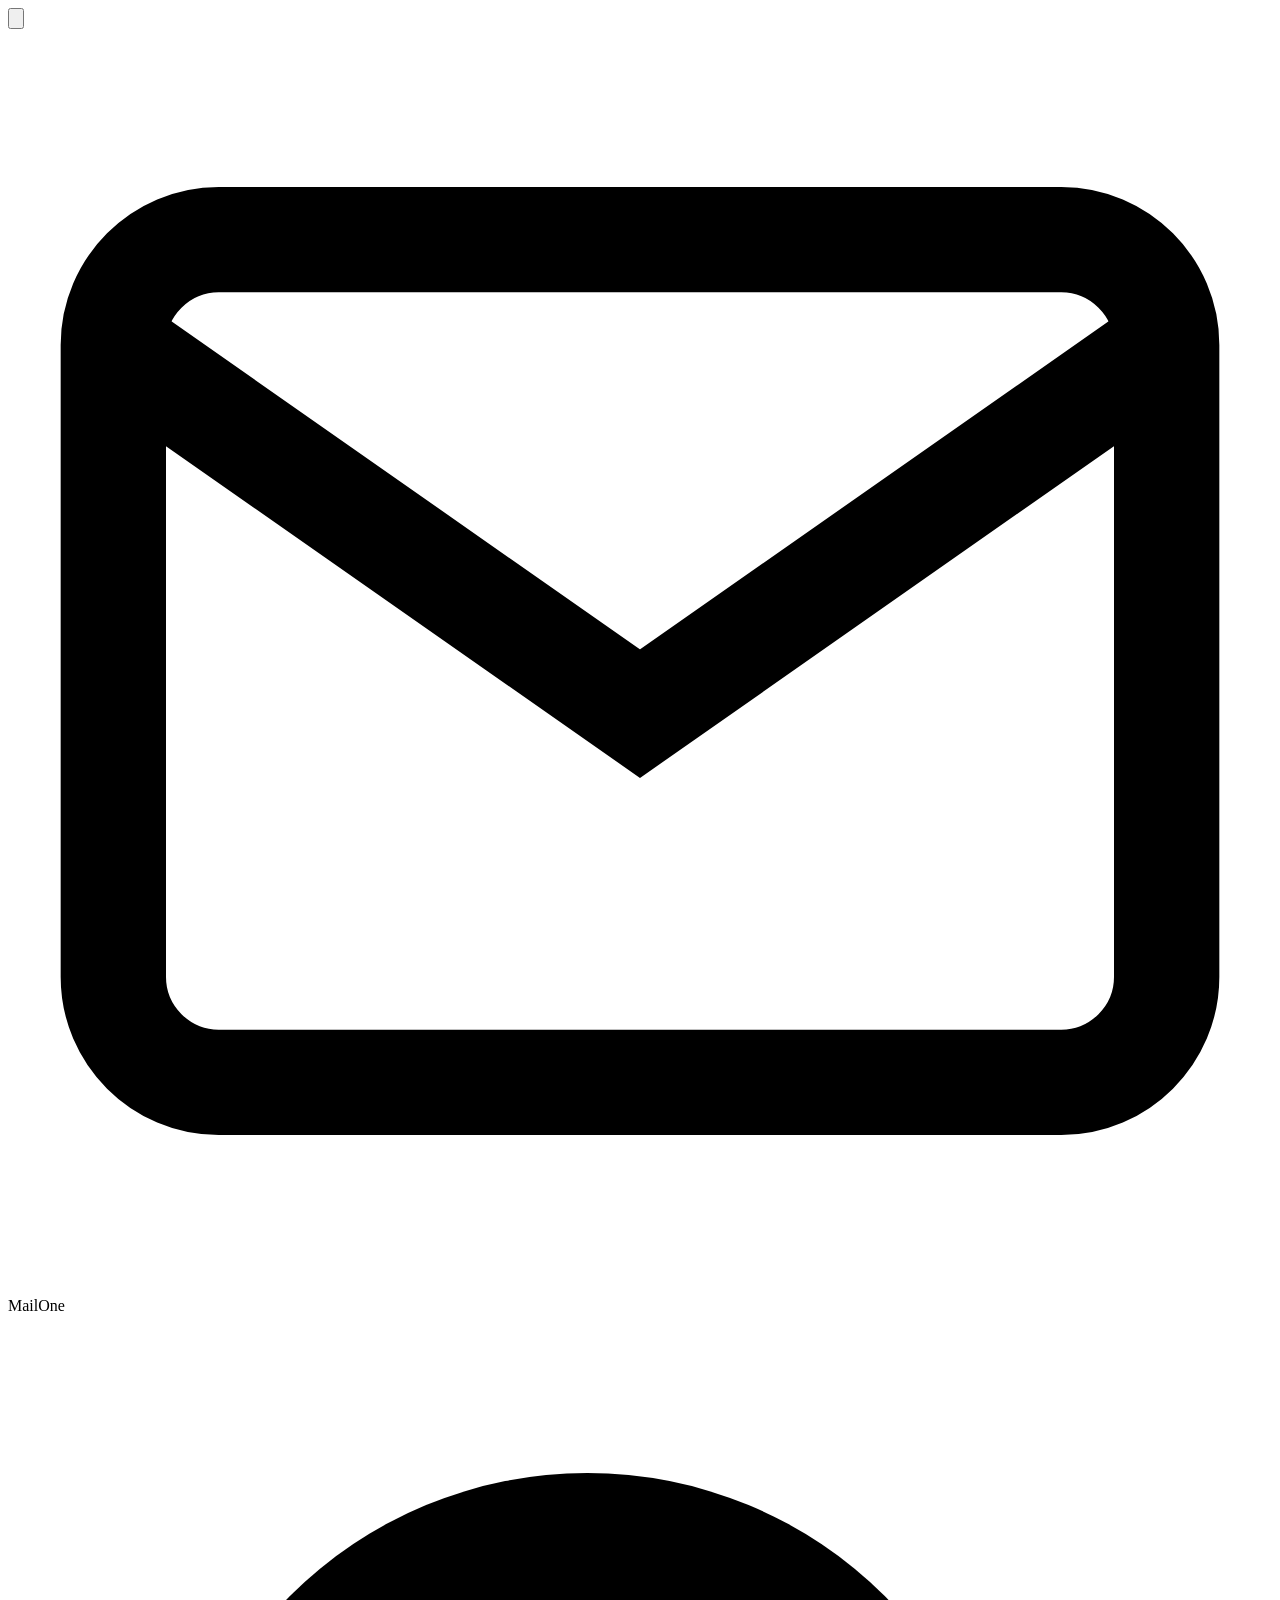
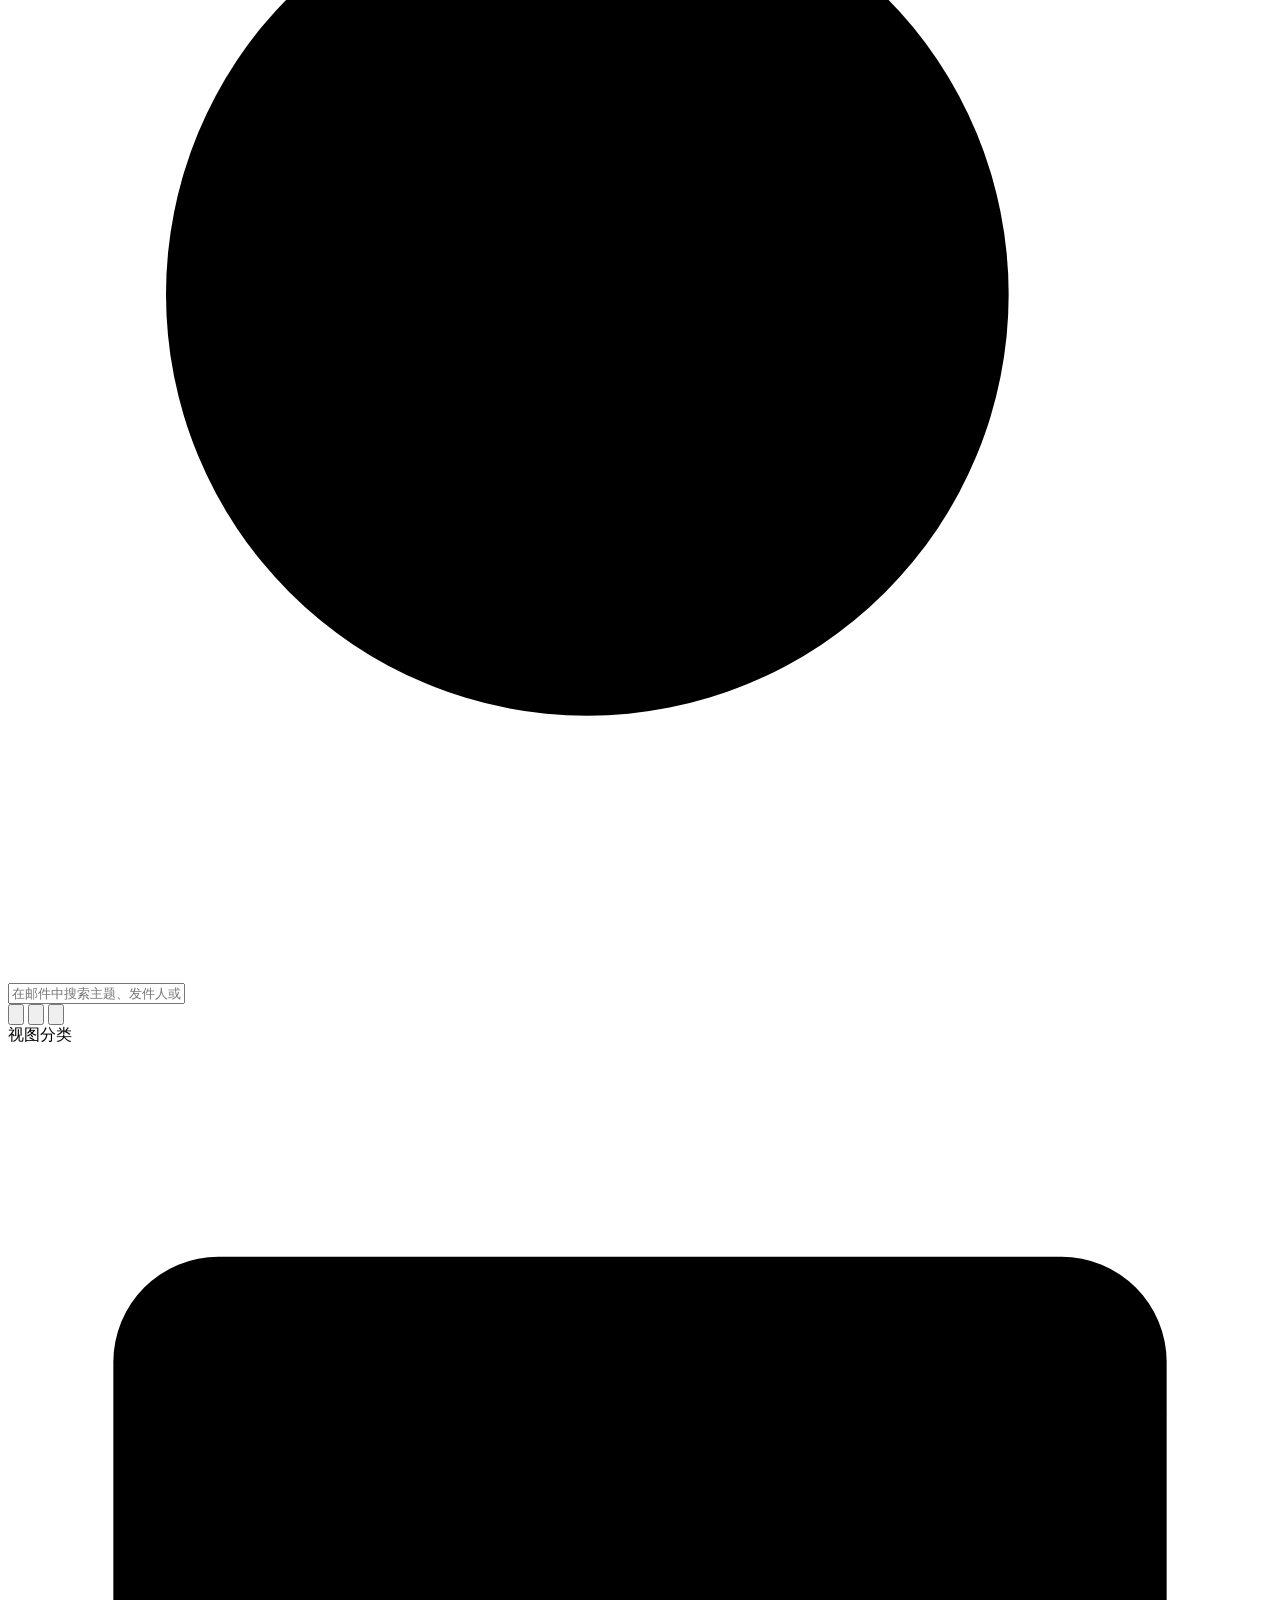
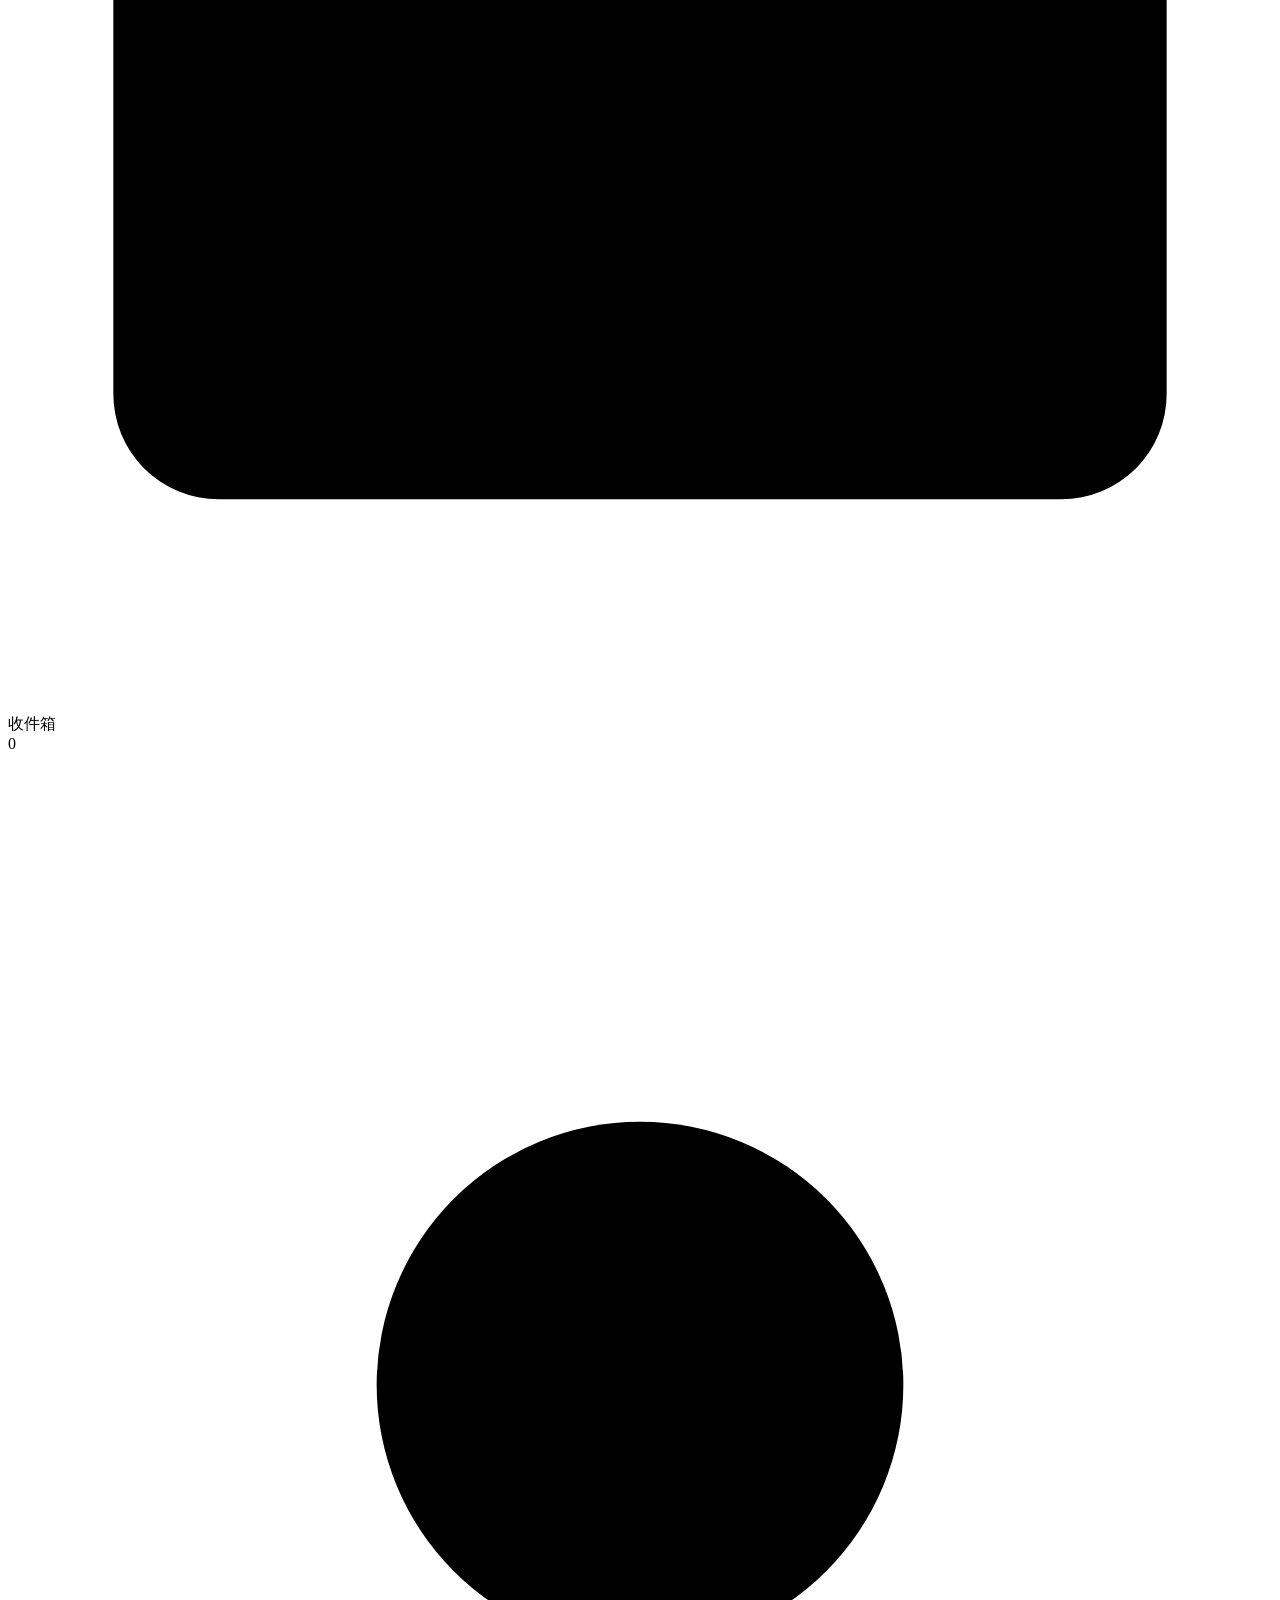
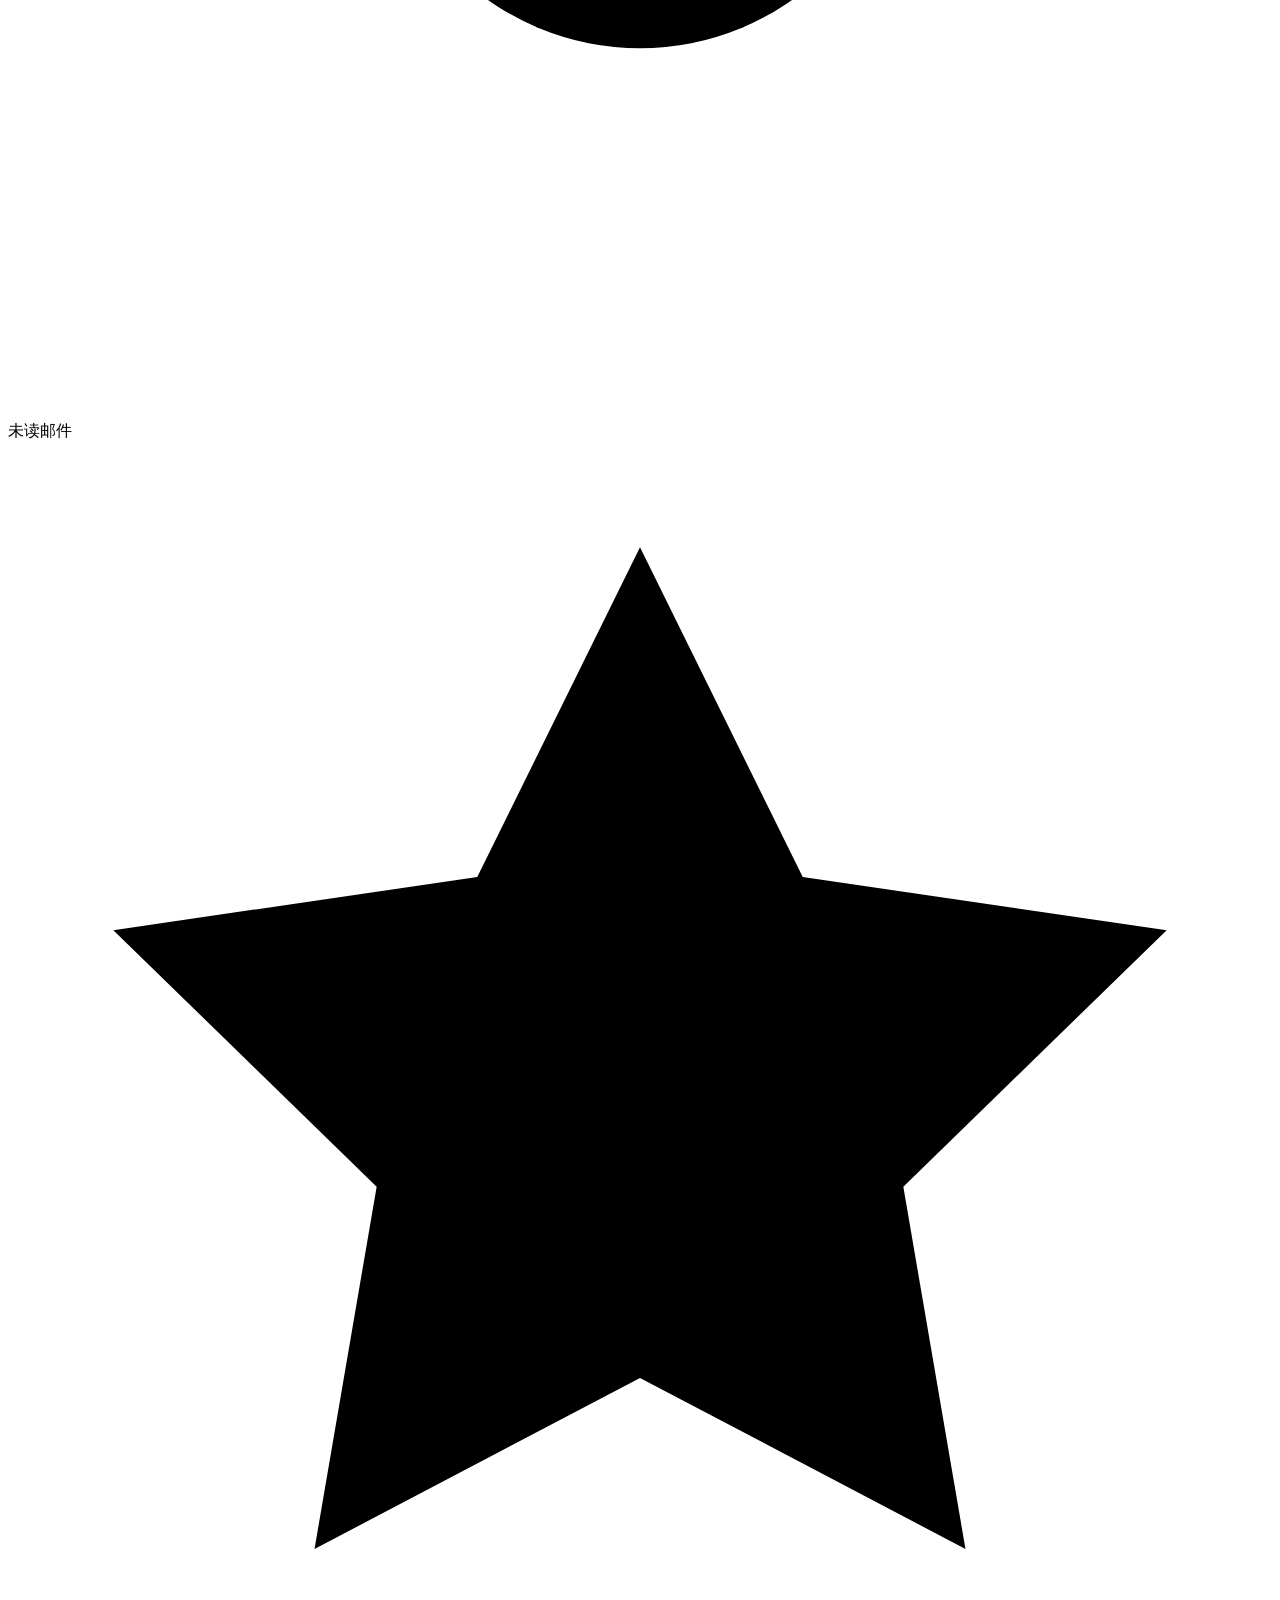
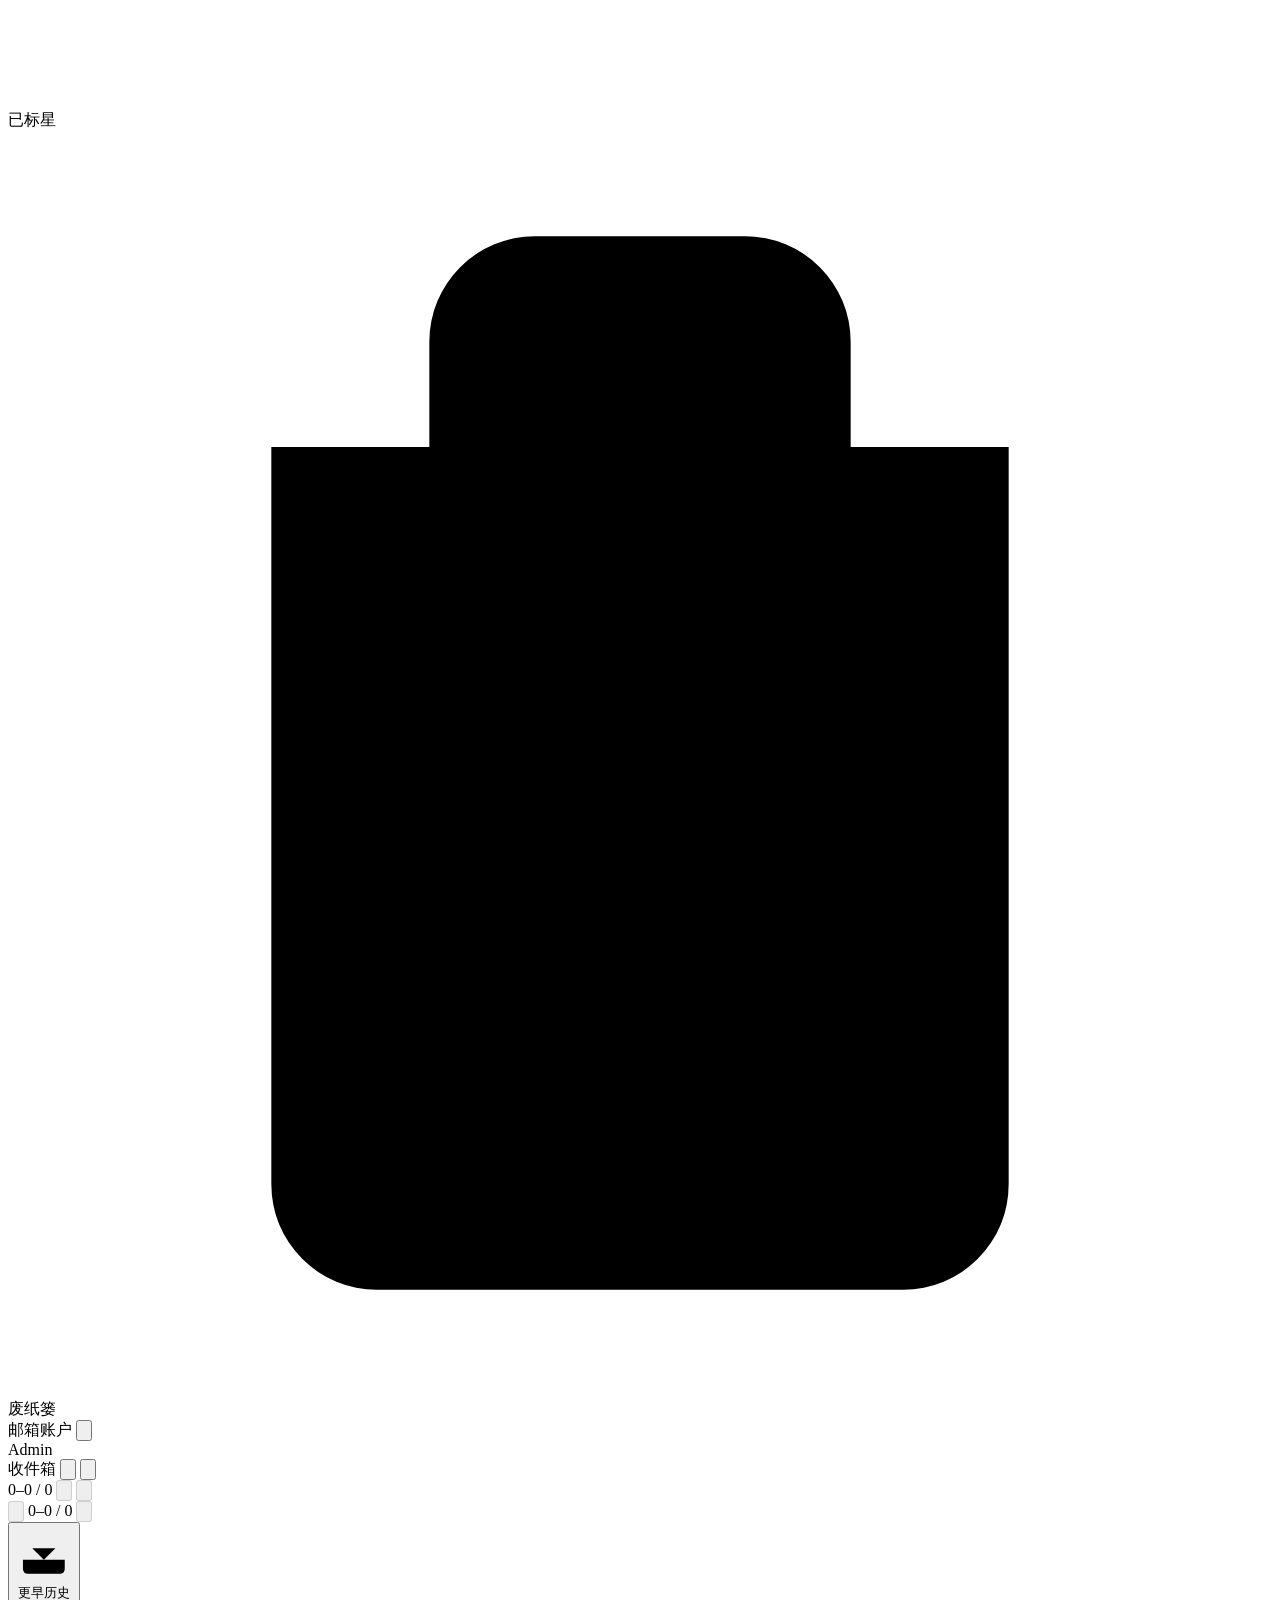
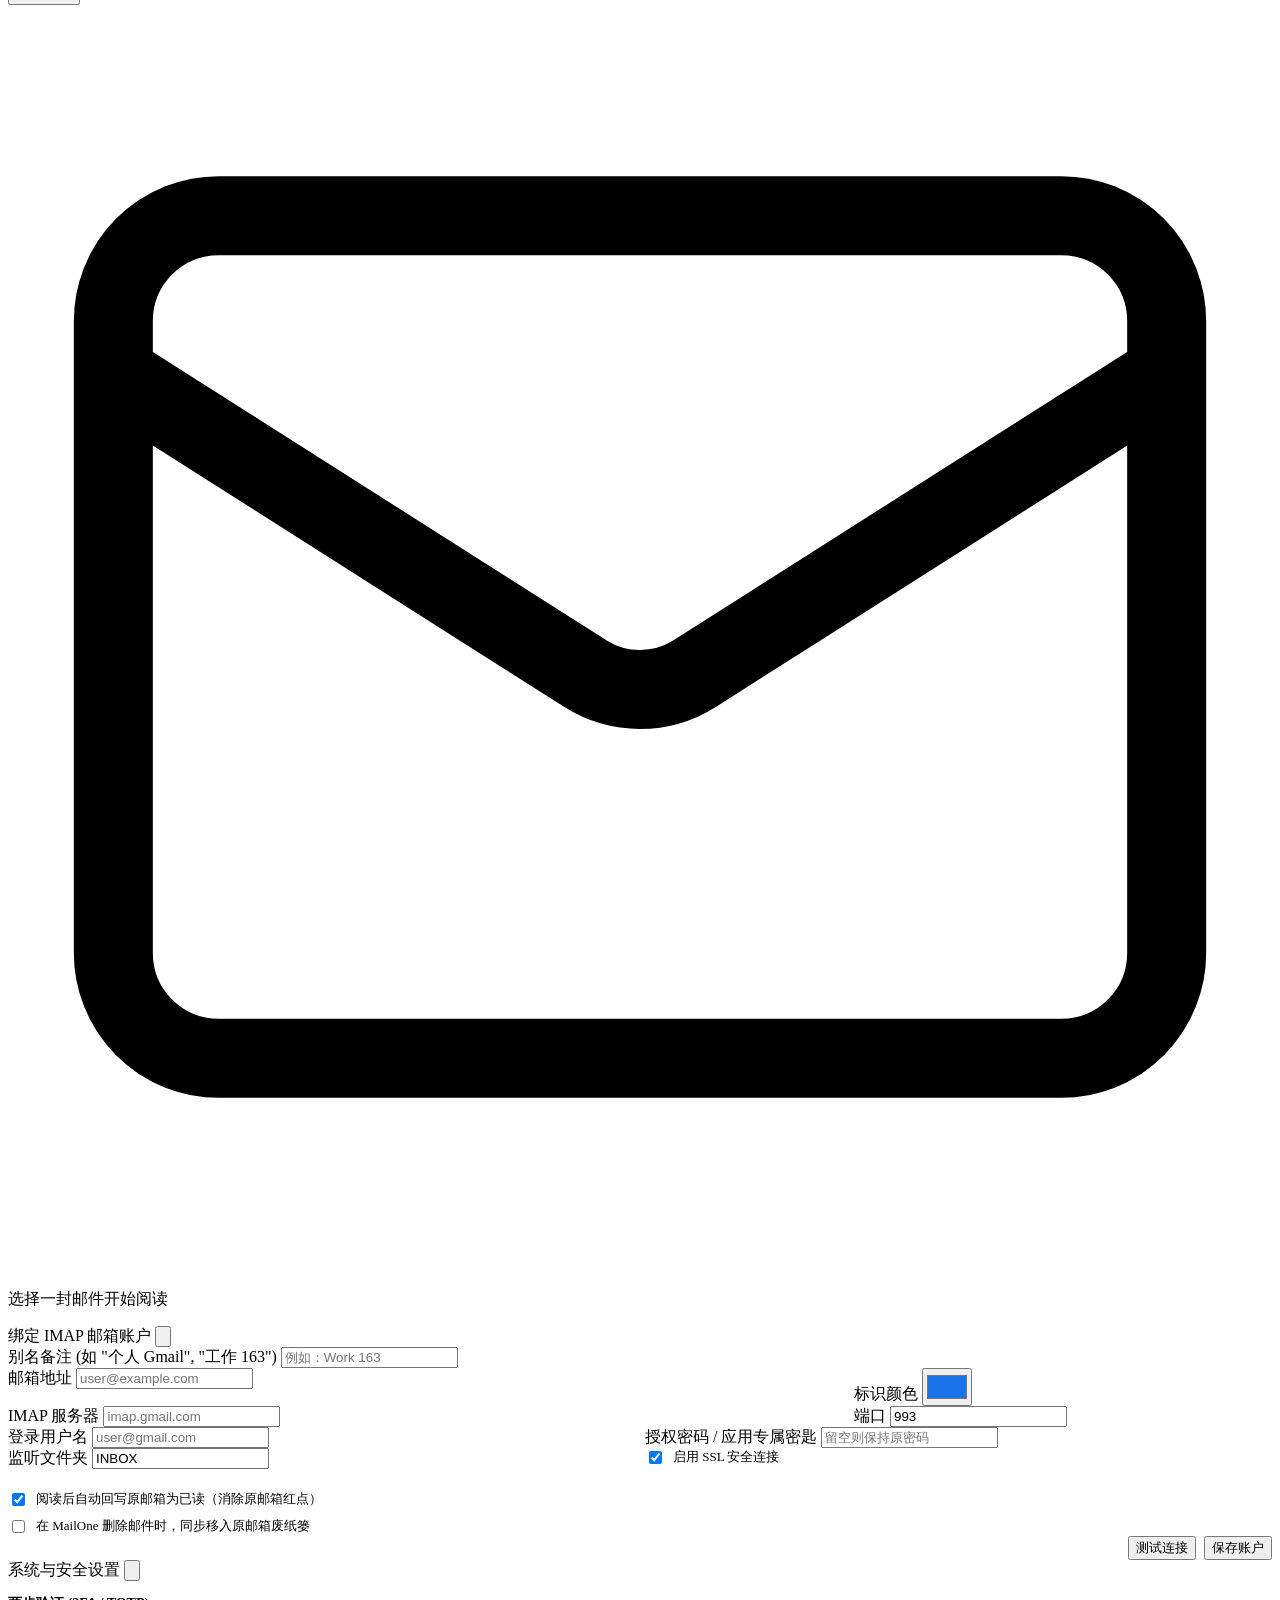
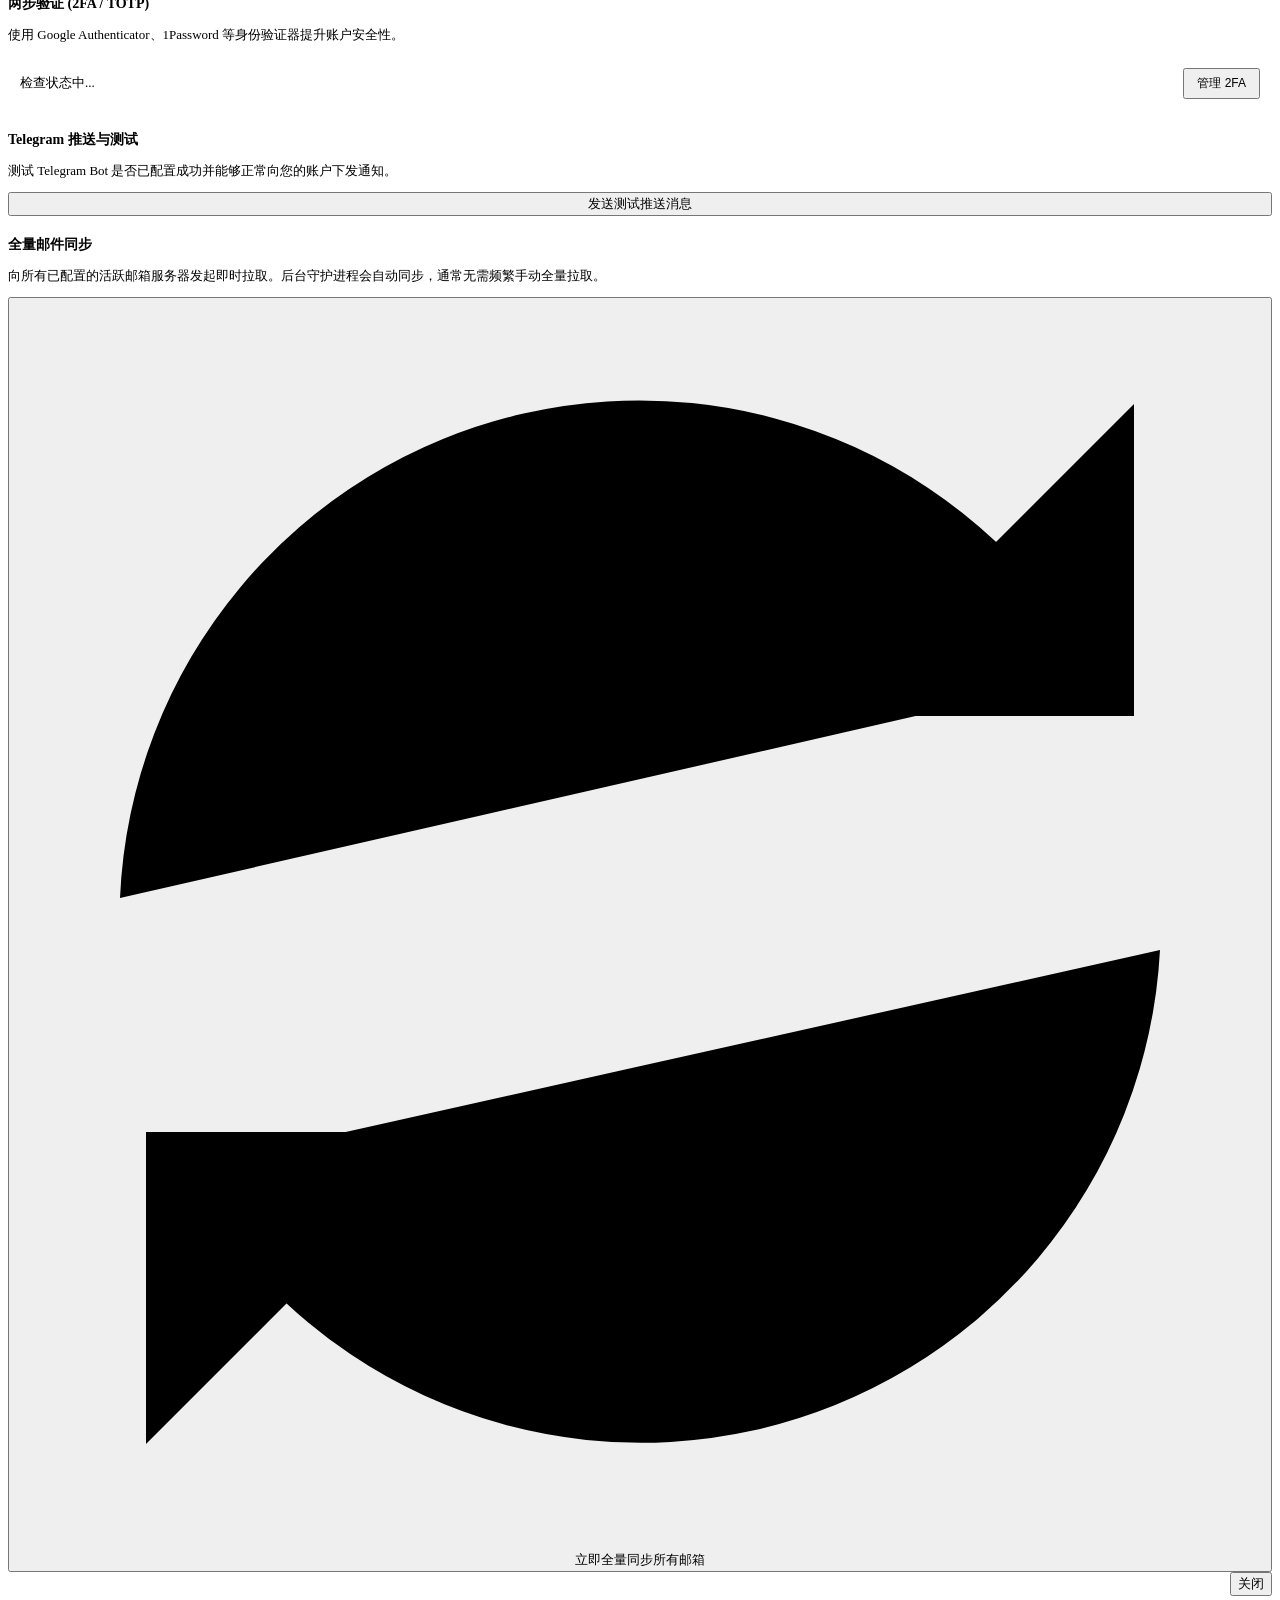
==== commit 885724d7: "refactor: redesign mail view layouts, streamline UI components, and enhance 2FA setup flow" ====
--- a/frontend/index.html
+++ b/frontend/index.html
@@ -40,18 +40,12 @@
       </div>
 
       <div class="header-right">
-        <button class="btn-icon" id="btn-sync-all" title="全量立即同步所有邮箱">
-          <svg class="icon" viewBox="0 0 24 24"><path d="M21.5 2v6h-6M2.5 22v-6h6M2 11.5a10 10 0 0 1 18.8-4.3M22 12.5a10 10 0 0 1-18.8 4.2"/></svg>
-        </button>
         <button class="btn-icon" id="btn-toggle-theme" title="切换浅色/深色主题">
           <svg class="icon icon-theme" viewBox="0 0 24 24"><circle cx="12" cy="12" r="5"/><line x1="12" y1="1" x2="12" y2="3"/><line x1="12" y1="21" x2="12" y2="23"/><line x1="4.22" y1="4.22" x2="5.64" y2="5.64"/><line x1="18.36" y1="18.36" x2="19.78" y2="19.78"/><line x1="1" y1="12" x2="3" y2="12"/><line x1="21" y1="12" x2="23" y2="12"/><line x1="4.22" y1="19.78" x2="5.64" y2="18.36"/><line x1="18.36" y1="5.64" x2="19.78" y2="4.22"/></svg>
         </button>
         <button class="btn-icon" id="btn-settings" title="安全与设置">
           <svg class="icon" viewBox="0 0 24 24"><circle cx="12" cy="12" r="3"/><path d="M19.4 15a1.65 1.65 0 0 0 .33 1.82l.06.06a2 2 0 0 1 0 2.83 2 2 0 0 1-2.83 0l-.06-.06a1.65 1.65 0 0 0-1.82-.33 1.65 1.65 0 0 0-1 1.51V21a2 2 0 0 1-2 2 2 2 0 0 1-2-2v-.09A1.65 1.65 0 0 0 9 19.4a1.65 1.65 0 0 0-1.82.33l-.06.06a2 2 0 0 1-2.83 0 2 2 0 0 1 0-2.83l.06-.06a1.65 1.65 0 0 0 .33-1.82 1.65 1.65 0 0 0-1.51-1H3a2 2 0 0 1-2-2 2 2 0 0 1 2-2h.09A1.65 1.65 0 0 0 4.6 9a1.65 1.65 0 0 0-.33-1.82l-.06-.06a2 2 0 0 1 0-2.83 2 2 0 0 1 2.83 0l.06.06a1.65 1.65 0 0 0 1.82.33H9a1.65 1.65 0 0 0 1-1.51V3a2 2 0 0 1 2-2 2 2 0 0 1 2 2v.09a1.65 1.65 0 0 0 1 1.51 1.65 1.65 0 0 0 1.82-.33l.06-.06a2 2 0 0 1 2.83 0 2 2 0 0 1 0 2.83l-.06.06a1.65 1.65 0 0 0-.33 1.82V9a1.65 1.65 0 0 0 1.51 1H21a2 2 0 0 1 2 2 2 2 0 0 1-2 2h-.09a1.65 1.65 0 0 0-1.51 1z"/></svg>
         </button>
-        <div class="user-avatar-circle" id="current-username-badge" title="当前管理员">
-          <span id="current-username-initial">A</span>
-        </div>
         <button class="btn-icon" id="btn-logout" title="退出登录">
           <svg class="icon" viewBox="0 0 24 24"><path d="M9 21H5a2 2 0 0 1-2-2V5a2 2 0 0 1 2-2h4"/><polyline points="16 17 21 12 16 7"/><line x1="21" y1="12" x2="9" y2="12"/></svg>
         </button>
@@ -127,22 +121,10 @@
       <section class="mail-list-panel">
         <!-- 工具操作栏 -->
         <div class="list-topbar">
-          <!-- 移动端专属顶栏 -->
-          <div class="mobile-list-header">
-            <button class="btn-icon btn-mobile-nav" id="btn-mobile-menu" title="打开导航抽屉">
-              <svg class="icon" viewBox="0 0 24 24"><line x1="3" y1="12" x2="21" y2="12"/><line x1="3" y1="6" x2="21" y2="6"/><line x1="3" y1="18" x2="21" y2="18"/></svg>
-            </button>
-            <div class="mobile-current-title" id="mobile-header-title">收件箱</div>
-            <div style="display: flex; align-items: center; gap: 4px;">
-              <button class="btn-icon" id="btn-refresh-list-mobile" title="刷新列表">
-                <svg class="icon" viewBox="0 0 24 24"><path d="M21.5 2v6h-6M2.5 22v-6h6M2 11.5a10 10 0 0 1 18.8-4.3M22 12.5a10 10 0 0 1-18.8 4.2"/></svg>
-              </button>
-            </div>
-          </div>
-
-          <!-- 桌面端动作栏与 Gmail 经典翻页栏 -->
+          <!-- 动作栏与翻页栏（标题合并至此，移动端不再重复展示顶栏） -->
           <div class="list-actions-bar">
             <div class="actions-bar-left">
+              <span class="list-view-title" id="list-header-title">收件箱</span>
               <button class="btn-icon" id="btn-refresh-list" title="刷新列表">
                 <svg class="icon" viewBox="0 0 24 24"><path d="M21.5 2v6h-6M2.5 22v-6h6M2 11.5a10 10 0 0 1 18.8-4.3M22 12.5a10 10 0 0 1-18.8 4.2"/></svg>
               </button>
@@ -198,13 +180,13 @@
         <!-- 详情内容区 -->
         <div id="detail-content-wrapper" style="display: none; height: 100%; flex-direction: column;">
           <div class="detail-meta-container">
-            <div class="detail-title-row">
-              <div class="detail-title-left">
+            <!-- 顶层操作工具栏：返回与操作按钮独占一行 -->
+            <div class="detail-toolbar-row">
+              <div class="detail-toolbar-left">
                 <button class="btn-nav-back" id="btn-back-to-list" title="返回邮件列表">
                   <svg class="icon" viewBox="0 0 24 24"><line x1="19" y1="12" x2="5" y2="12"/><polyline points="12 19 5 12 12 5"/></svg>
                   <span>返回</span>
                 </button>
-                <h1 class="detail-title" id="detail-subject">(无主题)</h1>
               </div>
 
               <div class="mail-action-toolbar" id="mail-action-toolbar">
@@ -224,6 +206,11 @@
                   <svg class="icon" viewBox="0 0 24 24"><polyline points="3 6 5 6 21 6"/><path d="M19 6v14a2 2 0 0 1-2 2H7a2 2 0 0 1-2-2V6m3 0V4a2 2 0 0 1 2-2h4a2 2 0 0 1 2 2v2"/></svg>
                 </button>
               </div>
+            </div>
+
+            <!-- 邮件主题：独占一整行，释放全部宽度空间 -->
+            <div class="detail-subject-row">
+              <h2 class="detail-title" id="detail-subject">(无主题)</h2>
             </div>
             
             <div class="detail-sender-row">
@@ -357,12 +344,18 @@
         <div id="totp-setup-area" style="display: none; border-top: 1px dashed var(--border-color); padding-top: 14px;">
           <p style="font-size: 13px; margin-bottom: 10px;">扫描下方二维码绑定验证器：</p>
           <div style="text-align: center; margin: 12px 0;">
-            <img id="totp-qr-img" src="" alt="TOTP QR Code" style="width: 160px; height: 160px; border-radius: 8px; background: #fff; padding: 4px; box-shadow: var(--shadow-sm);">
+            <img id="totp-qr-img" src="" alt="TOTP QR Code" style="width: 160px; height: 160px; border-radius: 8px; background: #fff; padding: 4px; box-shadow: var(--shadow-sm); display: inline-block;">
+          </div>
+          <div style="background: var(--bg-hover); border-radius: 6px; padding: 8px 12px; margin-bottom: 14px; display: flex; align-items: center; justify-content: space-between; gap: 8px;">
+            <div style="font-size: 12px; color: var(--text-secondary); overflow: hidden; text-overflow: ellipsis; white-space: nowrap;">
+              <span>密钥: </span><code id="totp-secret-text" style="font-family: monospace; font-weight: 600; color: var(--text-primary); user-select: all; letter-spacing: 1px;"></code>
+            </div>
+            <button class="btn-secondary" id="btn-copy-totp-secret" style="font-size: 11px; padding: 2px 8px; flex-shrink: 0;" type="button">复制</button>
           </div>
           <div class="form-group">
             <label class="form-label">输入手机验证器显示的 6 位动态码确认：</label>
             <div style="display: flex; gap: 8px;">
-              <input type="text" id="totp-verify-input" class="form-input" placeholder="000000" maxlength="6" style="letter-spacing: 2px; font-weight: 700;">
+              <input type="text" id="totp-verify-input" class="form-input" placeholder="000000" maxlength="8" style="letter-spacing: 2px; font-weight: 700;">
               <button class="btn-primary" id="btn-confirm-totp" style="white-space: nowrap;">激活 2FA</button>
             </div>
           </div>
@@ -371,6 +364,13 @@
         <h3 style="font-size: 14px; font-weight: 600; margin: 20px 0 8px 0;">Telegram 推送与测试</h3>
         <p style="font-size: 13px; color: var(--text-muted); margin-bottom: 12px;">测试 Telegram Bot 是否已配置成功并能够正常向您的账户下发通知。</p>
         <button class="btn-secondary" id="btn-test-telegram" style="width: 100%; justify-content: center;">发送测试推送消息</button>
+
+        <h3 style="font-size: 14px; font-weight: 600; margin: 20px 0 8px 0;">全量邮件同步</h3>
+        <p style="font-size: 13px; color: var(--text-muted); margin-bottom: 12px;">向所有已配置的活跃邮箱服务器发起即时拉取。后台守护进程会自动同步，通常无需频繁手动全量拉取。</p>
+        <button class="btn-secondary" id="btn-sync-all" style="width: 100%; justify-content: center; gap: 6px;">
+          <svg class="icon" viewBox="0 0 24 24"><path d="M21.5 2v6h-6M2.5 22v-6h6M2 11.5a10 10 0 0 1 18.8-4.3M22 12.5a10 10 0 0 1-18.8 4.2"/></svg>
+          <span id="btn-sync-all-text">立即全量同步所有邮箱</span>
+        </button>
       </div>
       <div class="modal-footer" style="text-align: right;">
         <button type="button" class="btn-secondary modal-close-btn">关闭</button>
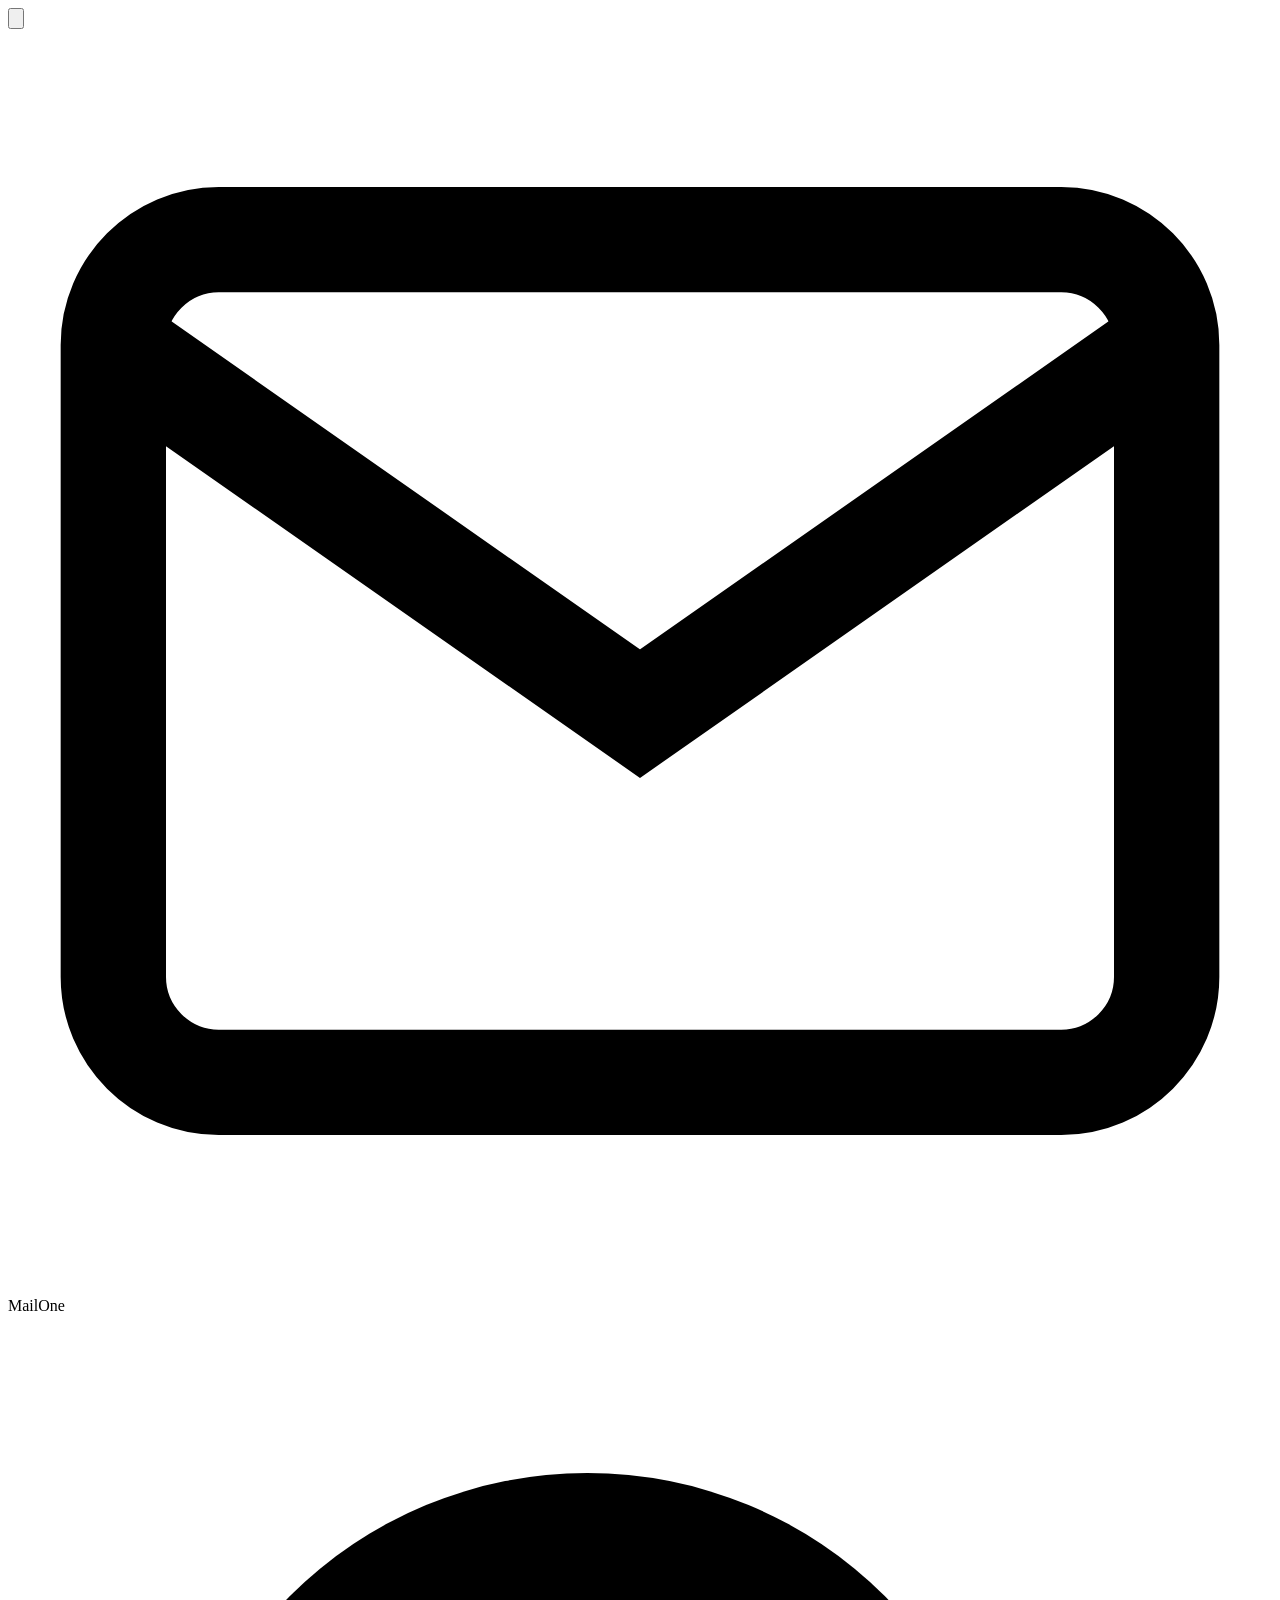
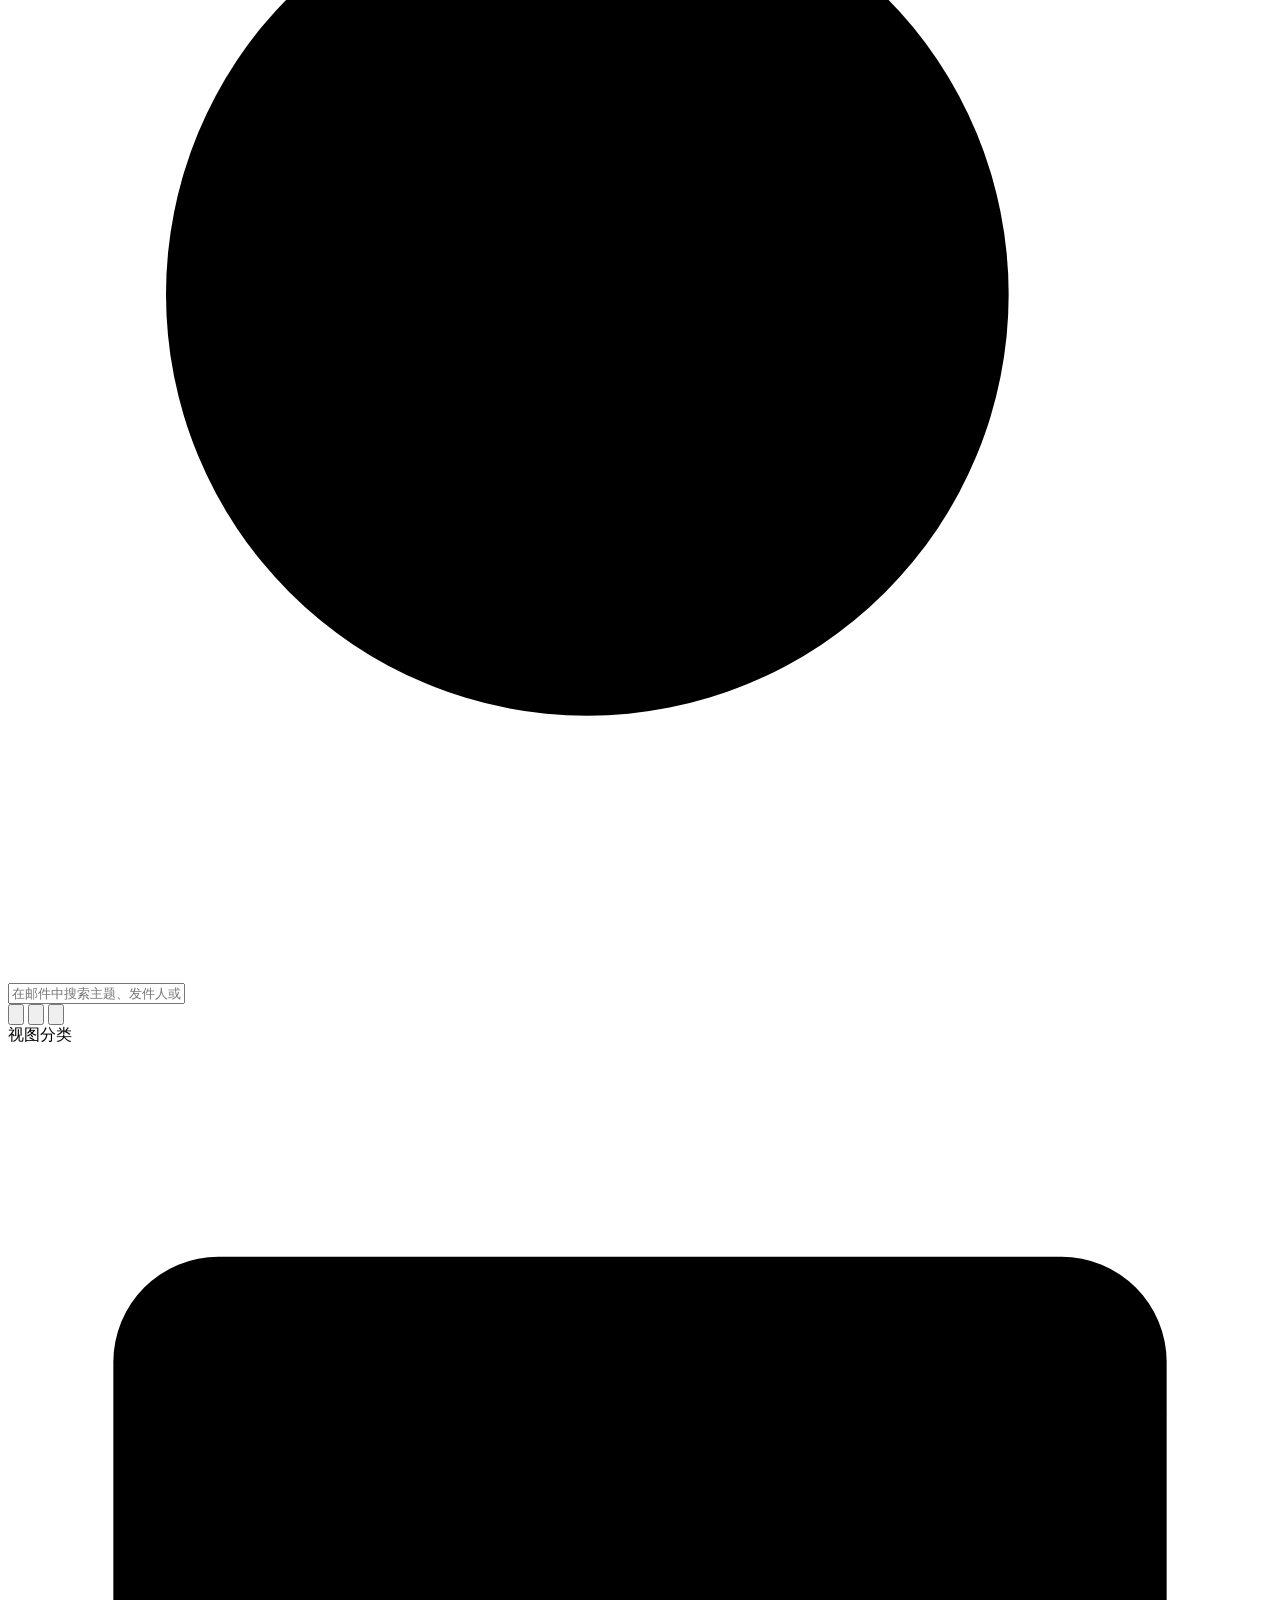
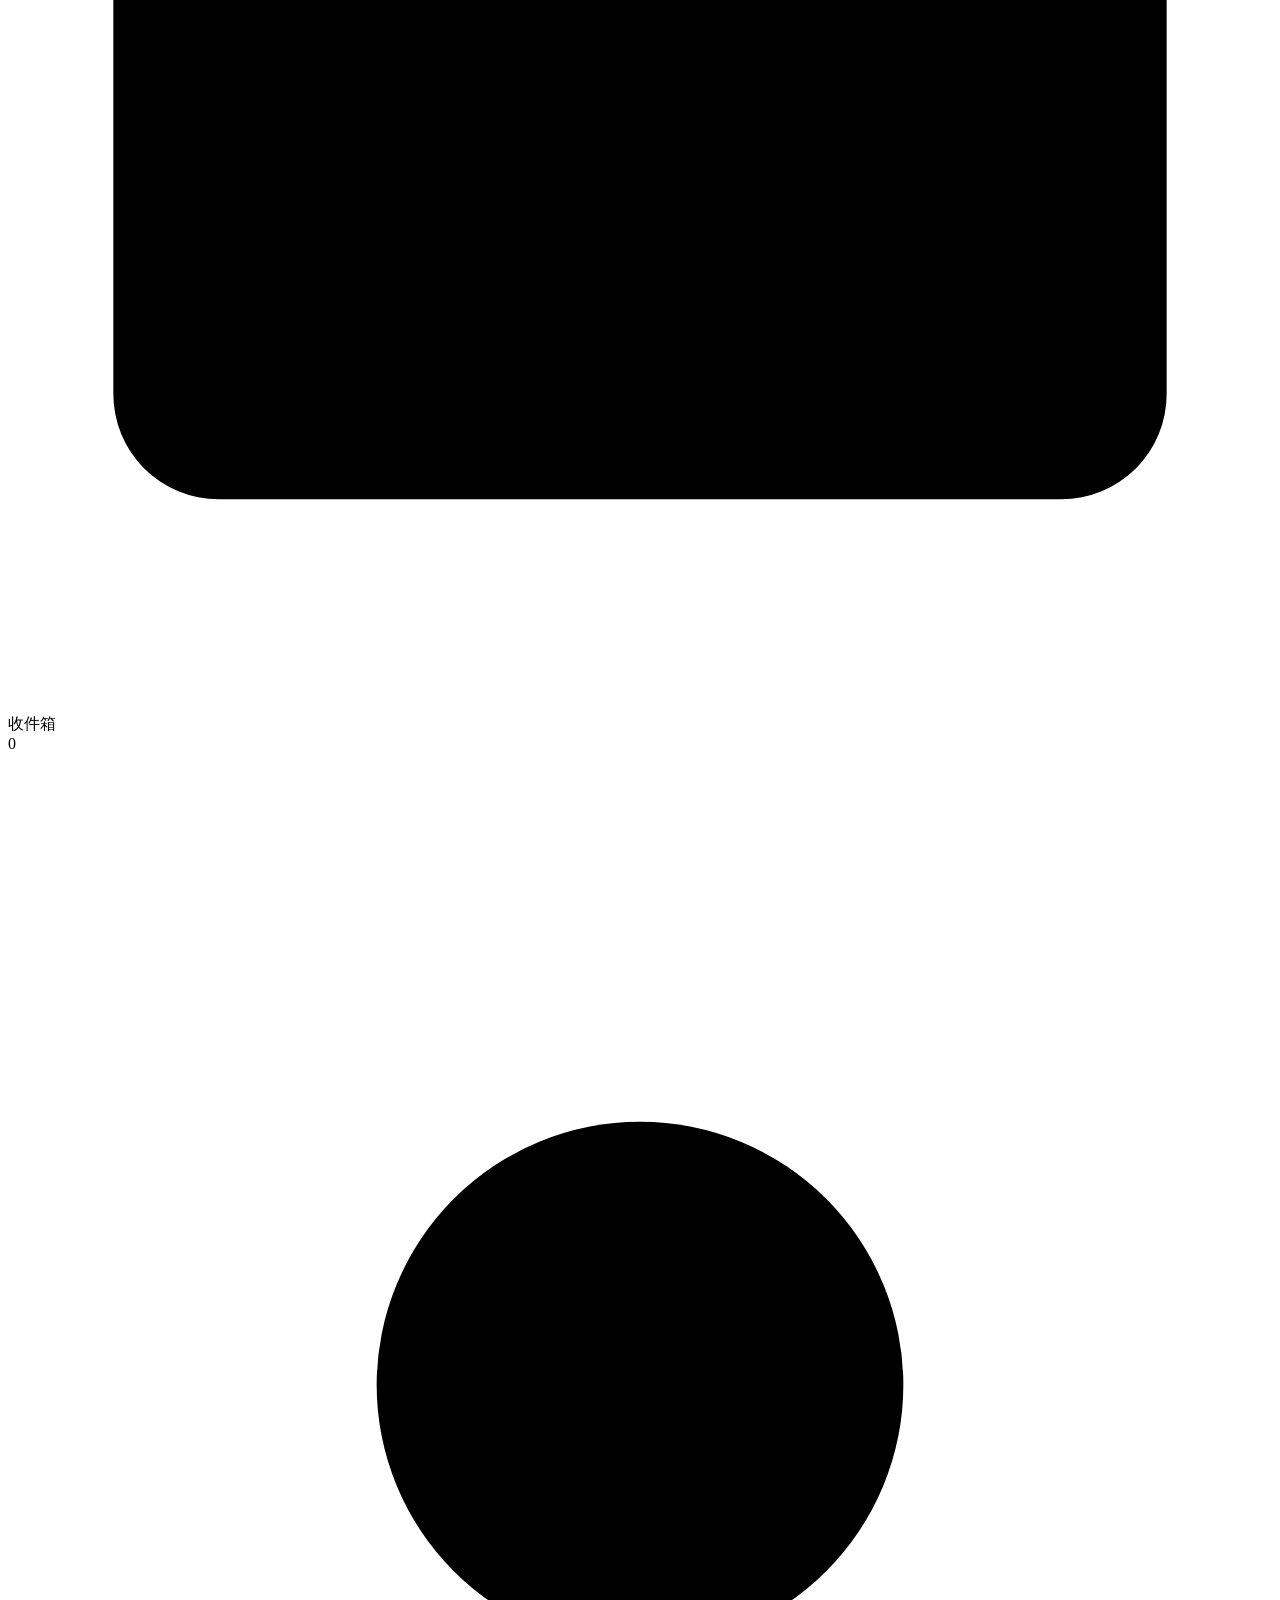
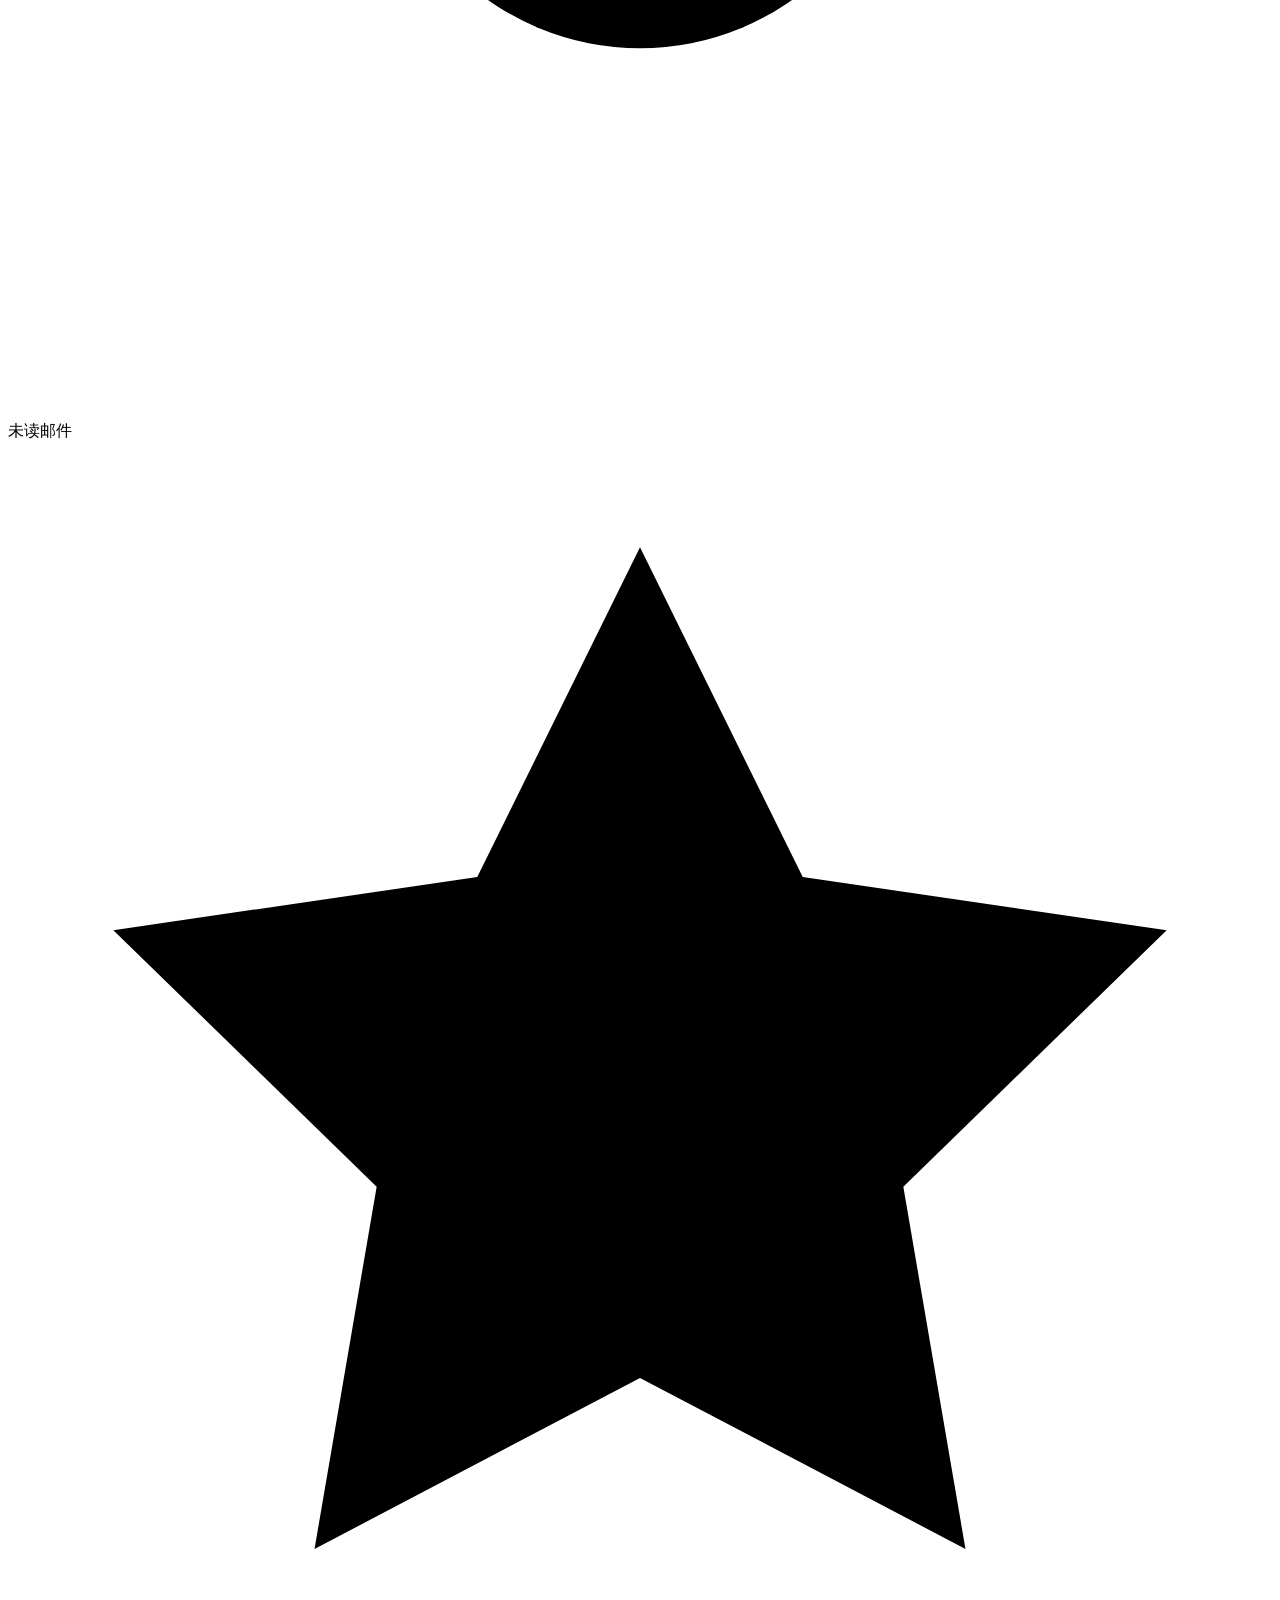
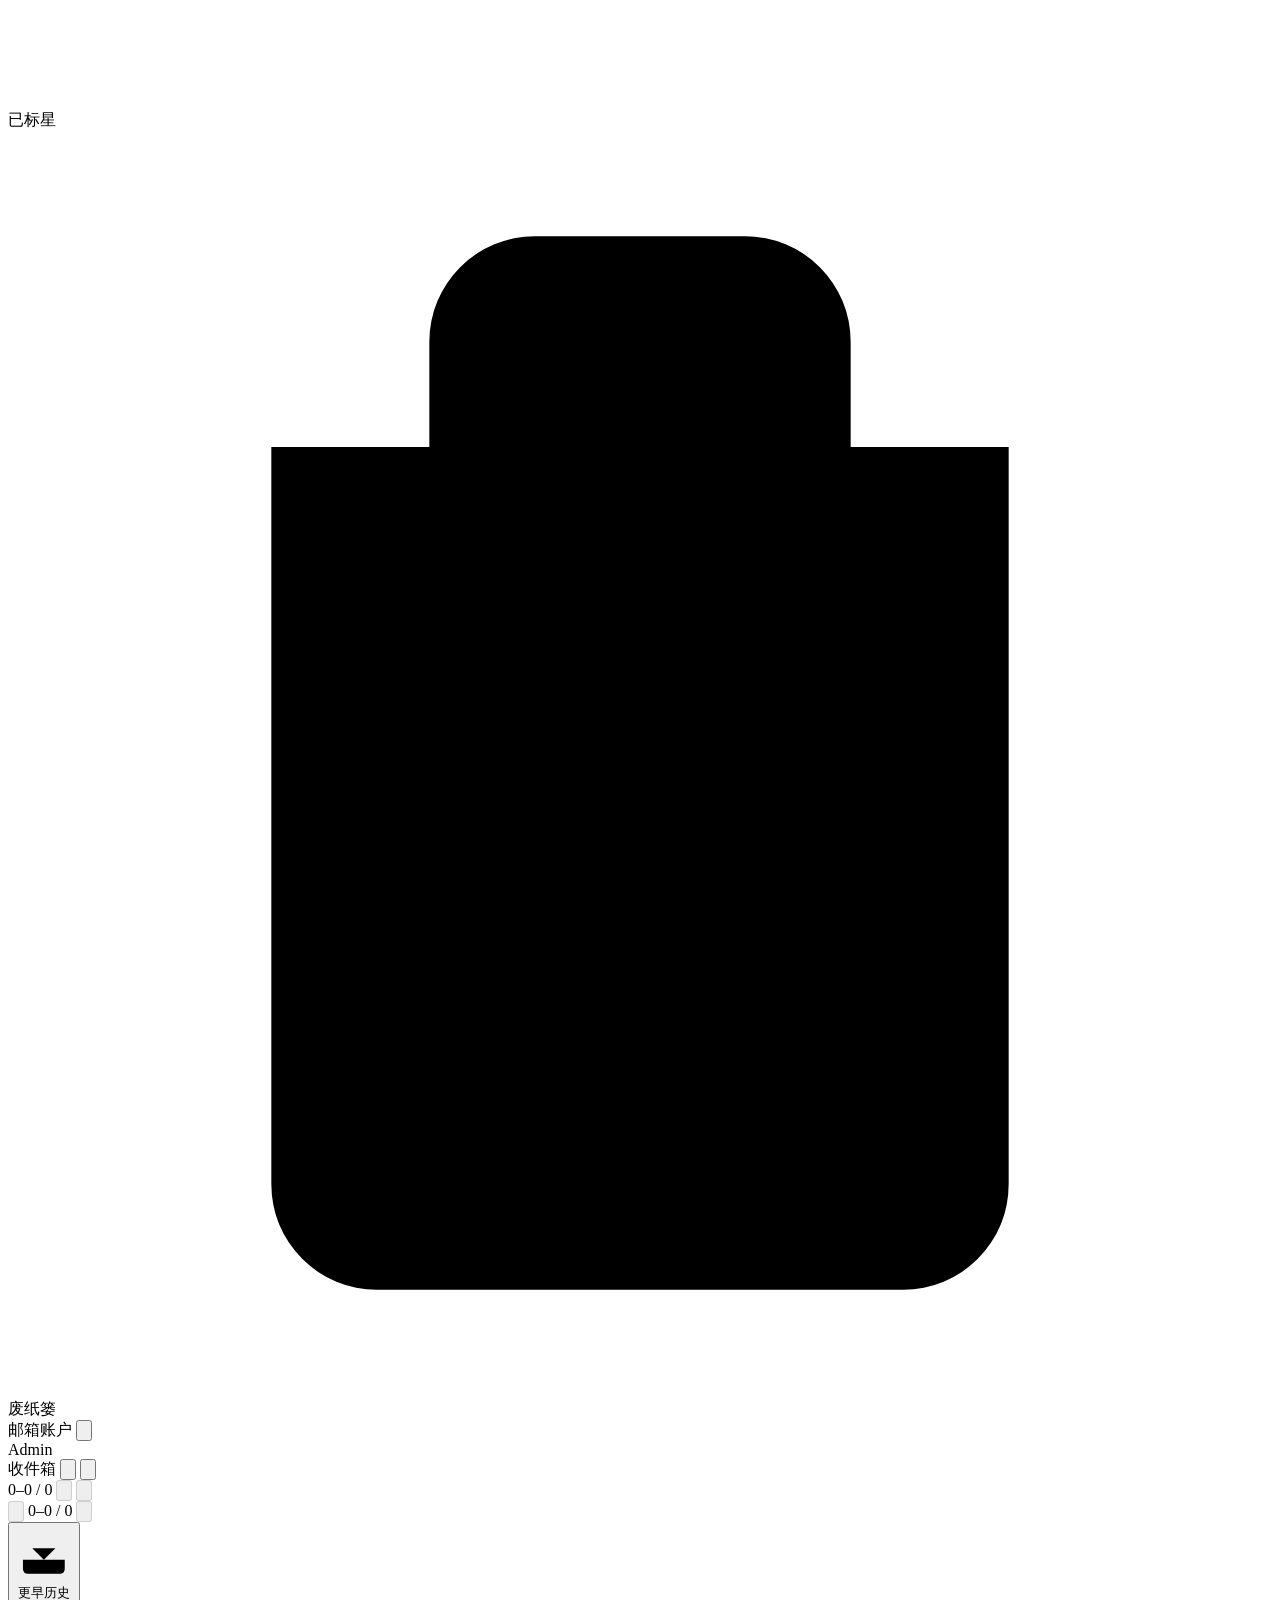
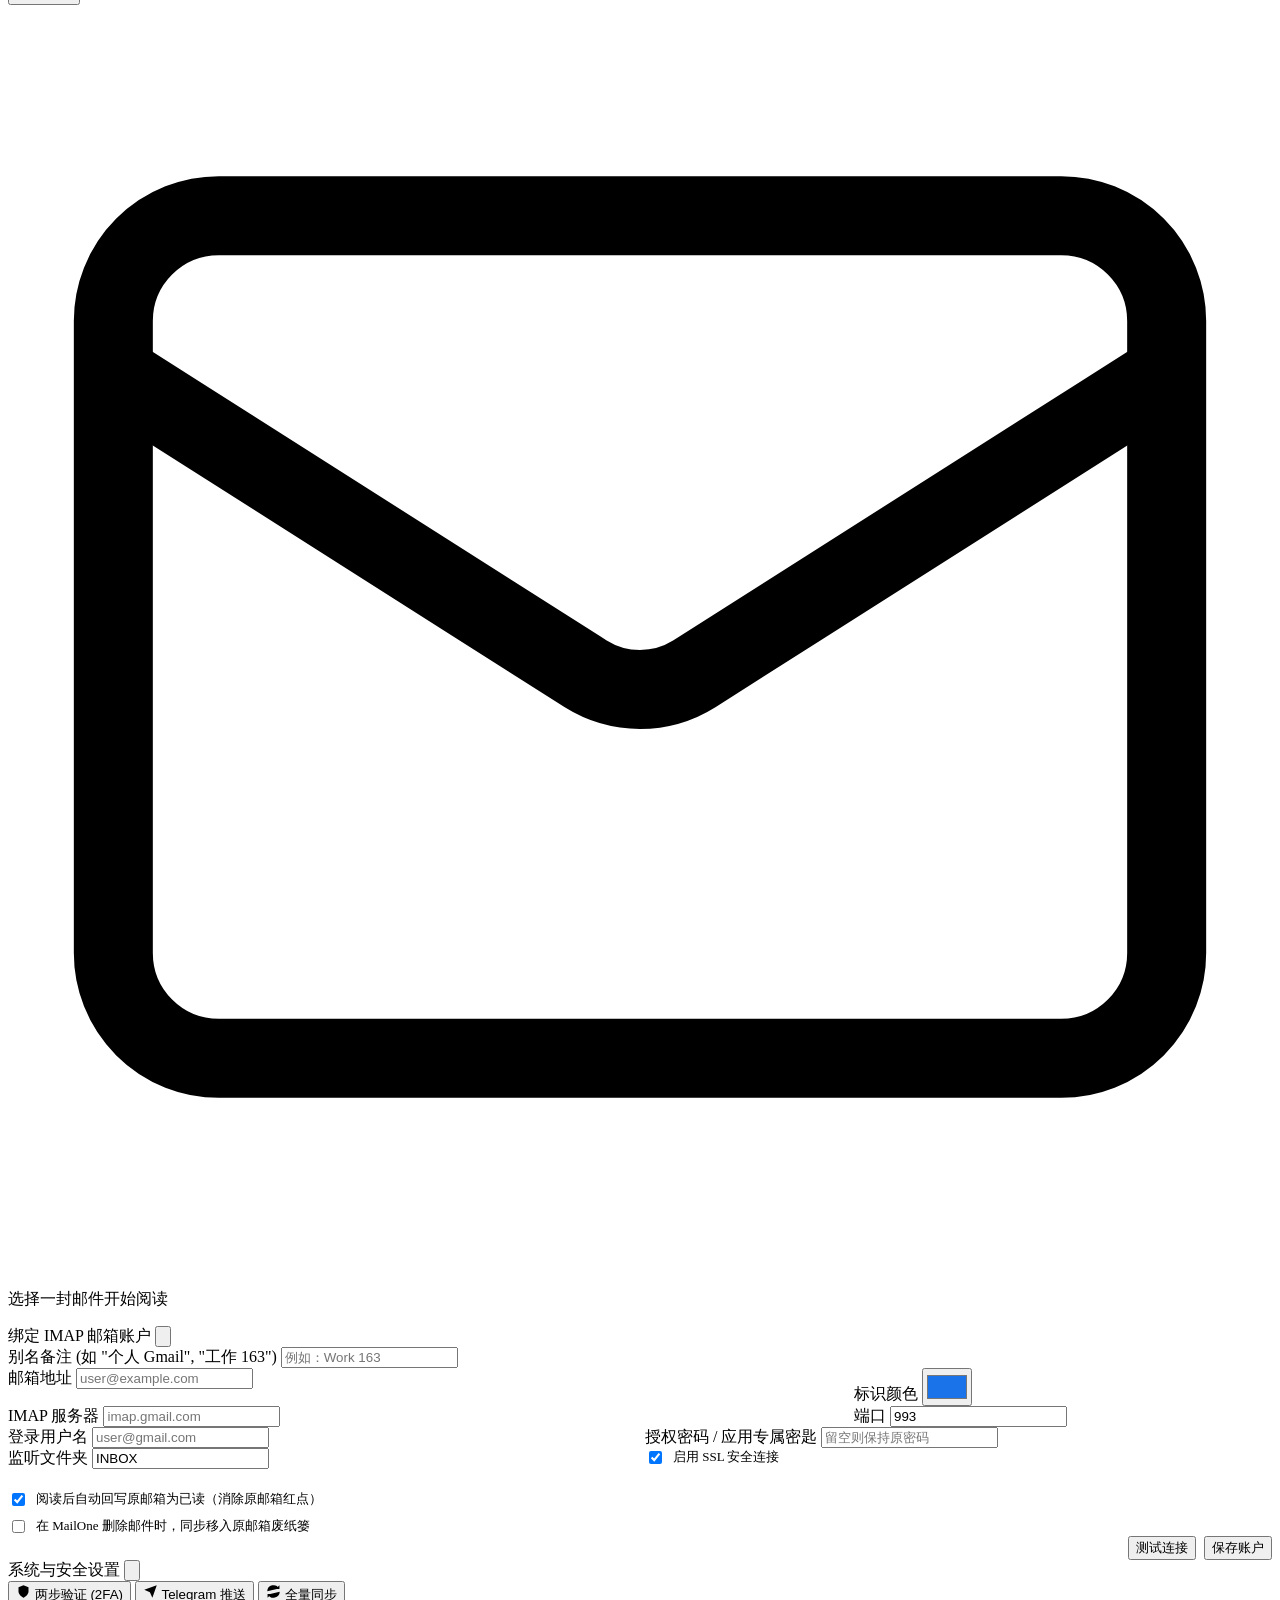
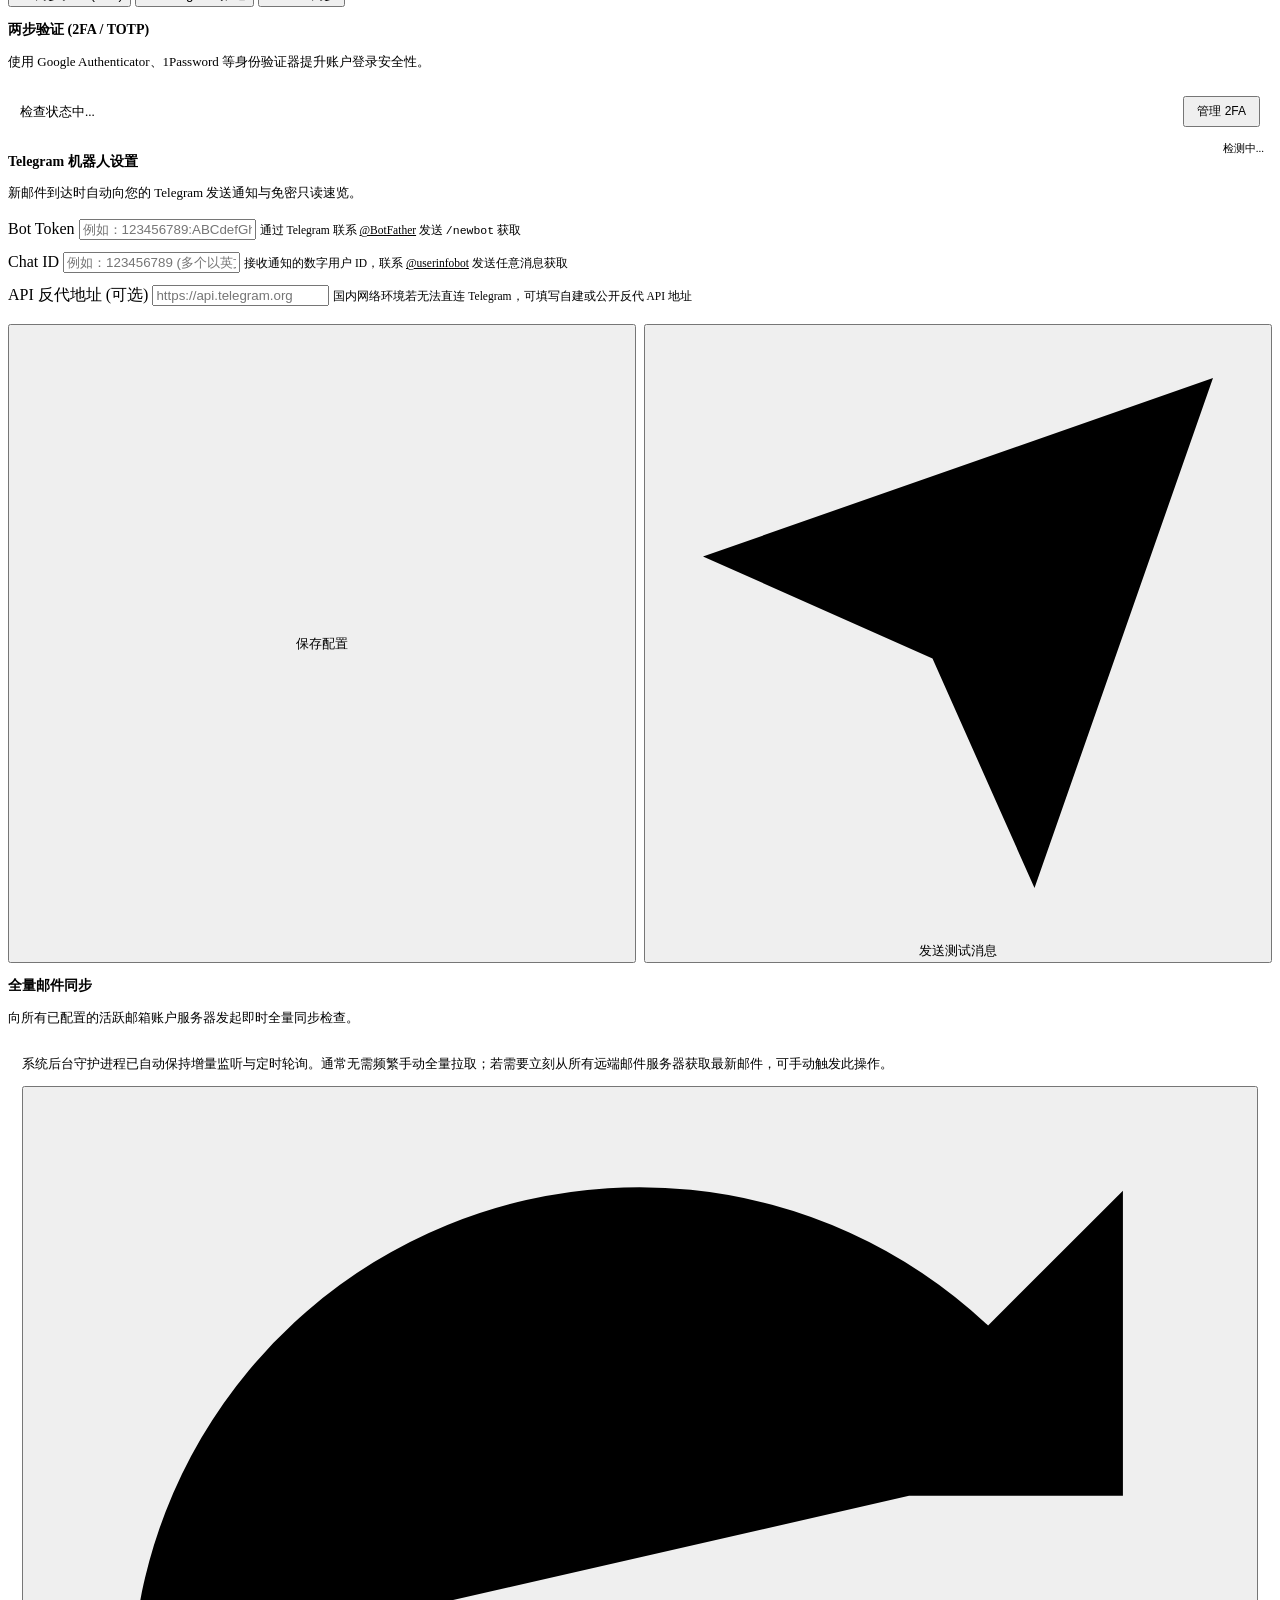
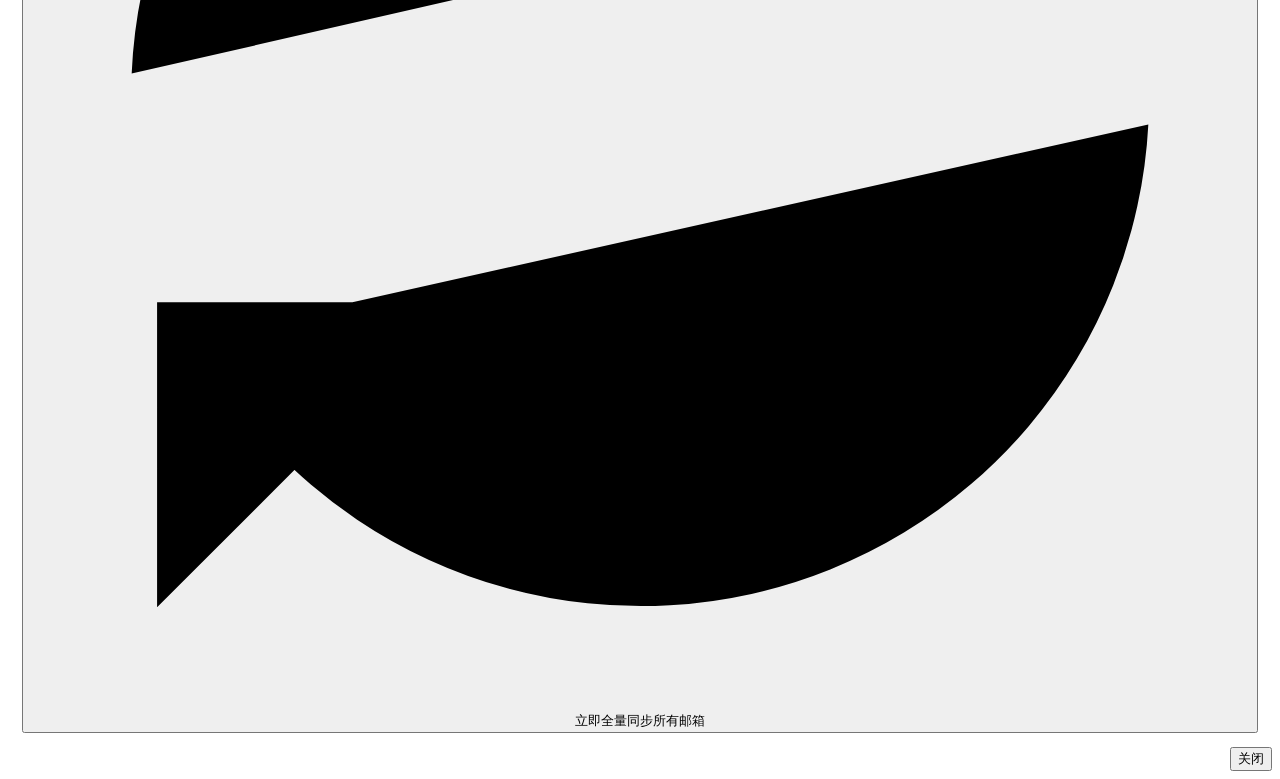
==== commit 8766e372: "feat: add settings modal tabs and Telegram bot configuration integration" ====
--- a/frontend/index.html
+++ b/frontend/index.html
@@ -330,47 +330,115 @@
           <svg class="icon" viewBox="0 0 24 24"><line x1="18" y1="6" x2="6" y2="18"/><line x1="6" y1="6" x2="18" y2="18"/></svg>
         </button>
       </div>
+
+      <!-- 设置分类选项卡 -->
+      <div class="modal-tabs" id="settings-tabs">
+        <button class="modal-tab-btn active" data-tab="security">
+          <svg class="icon" style="width:15px;height:15px;" viewBox="0 0 24 24"><path d="M12 22s8-4 8-10V5l-8-3-8 3v7c0 6 8 10 8 10z"/></svg>
+          <span>两步验证 (2FA)</span>
+        </button>
+        <button class="modal-tab-btn" data-tab="telegram">
+          <svg class="icon" style="width:15px;height:15px;" viewBox="0 0 24 24"><line x1="22" y1="2" x2="11" y2="13"/><polygon points="22 2 15 22 11 13 2 9 22 2"/></svg>
+          <span>Telegram 推送</span>
+        </button>
+        <button class="modal-tab-btn" data-tab="sync">
+          <svg class="icon" style="width:15px;height:15px;" viewBox="0 0 24 24"><path d="M21.5 2v6h-6M2.5 22v-6h6M2 11.5a10 10 0 0 1 18.8-4.3M22 12.5a10 10 0 0 1-18.8 4.2"/></svg>
+          <span>全量同步</span>
+        </button>
+      </div>
+
       <div class="modal-body">
-        <h3 style="font-size: 14px; font-weight: 600; margin-bottom: 8px;">两步验证 (2FA / TOTP)</h3>
-        <p style="font-size: 13px; color: var(--text-muted); margin-bottom: 12px;">使用 Google Authenticator、1Password 等身份验证器提升账户安全性。</p>
-        
-        <div id="totp-status-box" style="padding: 12px; background: var(--bg-hover); border-radius: 8px; margin-bottom: 16px;">
-          <div style="display: flex; justify-content: space-between; align-items: center;">
-            <span id="totp-status-text" style="font-size: 13px; font-weight: 500;">检查状态中...</span>
-            <button class="btn-secondary" id="btn-manage-totp" style="padding: 5px 12px; font-size: 12px;">管理 2FA</button>
-          </div>
-        </div>
-
-        <div id="totp-setup-area" style="display: none; border-top: 1px dashed var(--border-color); padding-top: 14px;">
-          <p style="font-size: 13px; margin-bottom: 10px;">扫描下方二维码绑定验证器：</p>
-          <div style="text-align: center; margin: 12px 0;">
-            <img id="totp-qr-img" src="" alt="TOTP QR Code" style="width: 160px; height: 160px; border-radius: 8px; background: #fff; padding: 4px; box-shadow: var(--shadow-sm); display: inline-block;">
-          </div>
-          <div style="background: var(--bg-hover); border-radius: 6px; padding: 8px 12px; margin-bottom: 14px; display: flex; align-items: center; justify-content: space-between; gap: 8px;">
-            <div style="font-size: 12px; color: var(--text-secondary); overflow: hidden; text-overflow: ellipsis; white-space: nowrap;">
-              <span>密钥: </span><code id="totp-secret-text" style="font-family: monospace; font-weight: 600; color: var(--text-primary); user-select: all; letter-spacing: 1px;"></code>
-            </div>
-            <button class="btn-secondary" id="btn-copy-totp-secret" style="font-size: 11px; padding: 2px 8px; flex-shrink: 0;" type="button">复制</button>
-          </div>
-          <div class="form-group">
-            <label class="form-label">输入手机验证器显示的 6 位动态码确认：</label>
-            <div style="display: flex; gap: 8px;">
-              <input type="text" id="totp-verify-input" class="form-input" placeholder="000000" maxlength="8" style="letter-spacing: 2px; font-weight: 700;">
-              <button class="btn-primary" id="btn-confirm-totp" style="white-space: nowrap;">激活 2FA</button>
-            </div>
-          </div>
-        </div>
-
-        <h3 style="font-size: 14px; font-weight: 600; margin: 20px 0 8px 0;">Telegram 推送与测试</h3>
-        <p style="font-size: 13px; color: var(--text-muted); margin-bottom: 12px;">测试 Telegram Bot 是否已配置成功并能够正常向您的账户下发通知。</p>
-        <button class="btn-secondary" id="btn-test-telegram" style="width: 100%; justify-content: center;">发送测试推送消息</button>
-
-        <h3 style="font-size: 14px; font-weight: 600; margin: 20px 0 8px 0;">全量邮件同步</h3>
-        <p style="font-size: 13px; color: var(--text-muted); margin-bottom: 12px;">向所有已配置的活跃邮箱服务器发起即时拉取。后台守护进程会自动同步，通常无需频繁手动全量拉取。</p>
-        <button class="btn-secondary" id="btn-sync-all" style="width: 100%; justify-content: center; gap: 6px;">
-          <svg class="icon" viewBox="0 0 24 24"><path d="M21.5 2v6h-6M2.5 22v-6h6M2 11.5a10 10 0 0 1 18.8-4.3M22 12.5a10 10 0 0 1-18.8 4.2"/></svg>
-          <span id="btn-sync-all-text">立即全量同步所有邮箱</span>
-        </button>
+        <!-- Tab 1: 两步验证 (2FA / TOTP) -->
+        <div class="modal-tab-panel active" id="tab-panel-security">
+          <div>
+            <h3 style="font-size: 14px; font-weight: 600; margin-bottom: 6px;">两步验证 (2FA / TOTP)</h3>
+            <p style="font-size: 13px; color: var(--text-muted); line-height: 1.5;">使用 Google Authenticator、1Password 等身份验证器提升账户登录安全性。</p>
+          </div>
+          
+          <div id="totp-status-box" style="padding: 12px; background: var(--bg-hover); border-radius: 8px;">
+            <div style="display: flex; justify-content: space-between; align-items: center;">
+              <span id="totp-status-text" style="font-size: 13px; font-weight: 500;">检查状态中...</span>
+              <button class="btn-secondary" id="btn-manage-totp" style="padding: 5px 12px; font-size: 12px;">管理 2FA</button>
+            </div>
+          </div>
+
+          <div id="totp-setup-area" style="display: none; border-top: 1px dashed var(--border-color); padding-top: 14px;">
+            <p style="font-size: 13px; margin-bottom: 10px;">扫描下方二维码绑定验证器：</p>
+            <div style="text-align: center; margin: 12px 0;">
+              <img id="totp-qr-img" src="" alt="TOTP QR Code" style="width: 160px; height: 160px; border-radius: 8px; background: #fff; padding: 4px; box-shadow: var(--shadow-sm); display: inline-block;">
+            </div>
+            <div style="background: var(--bg-hover); border-radius: 6px; padding: 8px 12px; margin-bottom: 14px; display: flex; align-items: center; justify-content: space-between; gap: 8px;">
+              <div style="font-size: 12px; color: var(--text-secondary); overflow: hidden; text-overflow: ellipsis; white-space: nowrap;">
+                <span>密钥: </span><code id="totp-secret-text" style="font-family: monospace; font-weight: 600; color: var(--text-primary); user-select: all; letter-spacing: 1px;"></code>
+              </div>
+              <button class="btn-secondary" id="btn-copy-totp-secret" style="font-size: 11px; padding: 2px 8px; flex-shrink: 0;" type="button">复制</button>
+            </div>
+            <div class="form-group">
+              <label class="form-label">输入手机验证器显示的 6 位动态码确认：</label>
+              <div style="display: flex; gap: 8px;">
+                <input type="text" id="totp-verify-input" class="form-input" placeholder="000000" maxlength="8" style="letter-spacing: 2px; font-weight: 700;">
+                <button class="btn-primary" id="btn-confirm-totp" style="white-space: nowrap;">激活 2FA</button>
+              </div>
+            </div>
+          </div>
+        </div>
+
+        <!-- Tab 2: Telegram 推送与配置 -->
+        <div class="modal-tab-panel" id="tab-panel-telegram">
+          <div style="display: flex; justify-content: space-between; align-items: flex-start; gap: 8px;">
+            <div>
+              <h3 style="font-size: 14px; font-weight: 600; margin-bottom: 4px;">Telegram 机器人设置</h3>
+              <p style="font-size: 13px; color: var(--text-muted); line-height: 1.4;">新邮件到达时自动向您的 Telegram 发送通知与免密只读速览。</p>
+            </div>
+            <span id="tg-status-badge" style="font-size: 11px; padding: 2px 8px; border-radius: 12px; font-weight: 500; background: var(--bg-hover); color: var(--text-muted); white-space: nowrap; flex-shrink: 0;">检测中...</span>
+          </div>
+
+          <form id="form-telegram-settings" style="display: flex; flex-direction: column; gap: 12px; margin-top: 4px;">
+            <div class="form-group">
+              <label class="form-label" for="tg-bot-token">Bot Token</label>
+              <input type="text" id="tg-bot-token" class="form-input" placeholder="例如：123456789:ABCdefGhIJKlmNoPQRsTUVwxyZ" autocomplete="off">
+              <span style="font-size: 11.5px; color: var(--text-muted);">通过 Telegram 联系 <a href="https://t.me/BotFather" target="_blank" style="color: var(--primary); text-decoration: underline;">@BotFather</a> 发送 <code>/newbot</code> 获取</span>
+            </div>
+
+            <div class="form-group">
+              <label class="form-label" for="tg-chat-id">Chat ID</label>
+              <input type="text" id="tg-chat-id" class="form-input" placeholder="例如：123456789 (多个以英文逗号分隔)" autocomplete="off">
+              <span style="font-size: 11.5px; color: var(--text-muted);">接收通知的数字用户 ID，联系 <a href="https://t.me/userinfobot" target="_blank" style="color: var(--primary); text-decoration: underline;">@userinfobot</a> 发送任意消息获取</span>
+            </div>
+
+            <div class="form-group">
+              <label class="form-label" for="tg-api-base">API 反代地址 (可选)</label>
+              <input type="text" id="tg-api-base" class="form-input" placeholder="https://api.telegram.org" autocomplete="off">
+              <span style="font-size: 11.5px; color: var(--text-muted);">国内网络环境若无法直连 Telegram，可填写自建或公开反代 API 地址</span>
+            </div>
+
+            <div style="display: flex; gap: 8px; margin-top: 6px;">
+              <button type="submit" class="btn-primary" id="btn-save-telegram" style="flex: 1; justify-content: center;">保存配置</button>
+              <button type="button" class="btn-secondary" id="btn-test-telegram" style="flex: 1; justify-content: center; gap: 6px;">
+                <svg class="icon" viewBox="0 0 24 24"><line x1="22" y1="2" x2="11" y2="13"/><polygon points="22 2 15 22 11 13 2 9 22 2"/></svg>
+                <span id="btn-test-telegram-text">发送测试消息</span>
+              </button>
+            </div>
+          </form>
+        </div>
+
+        <!-- Tab 3: 全量邮件同步 -->
+        <div class="modal-tab-panel" id="tab-panel-sync">
+          <div>
+            <h3 style="font-size: 14px; font-weight: 600; margin-bottom: 6px;">全量邮件同步</h3>
+            <p style="font-size: 13px; color: var(--text-muted); line-height: 1.5;">向所有已配置的活跃邮箱账户服务器发起即时全量同步检查。</p>
+          </div>
+
+          <div style="padding: 14px; background: var(--bg-hover); border-radius: 8px; display: flex; flex-direction: column; gap: 12px;">
+            <div style="font-size: 12.5px; color: var(--text-secondary); line-height: 1.5;">
+              系统后台守护进程已自动保持增量监听与定时轮询。通常无需频繁手动全量拉取；若需要立刻从所有远端邮件服务器获取最新邮件，可手动触发此操作。
+            </div>
+            <button class="btn-secondary" id="btn-sync-all" style="width: 100%; justify-content: center; gap: 6px;">
+              <svg class="icon" viewBox="0 0 24 24"><path d="M21.5 2v6h-6M2.5 22v-6h6M2 11.5a10 10 0 0 1 18.8-4.3M22 12.5a10 10 0 0 1-18.8 4.2"/></svg>
+              <span id="btn-sync-all-text">立即全量同步所有邮箱</span>
+            </button>
+          </div>
+        </div>
       </div>
       <div class="modal-footer" style="text-align: right;">
         <button type="button" class="btn-secondary modal-close-btn">关闭</button>
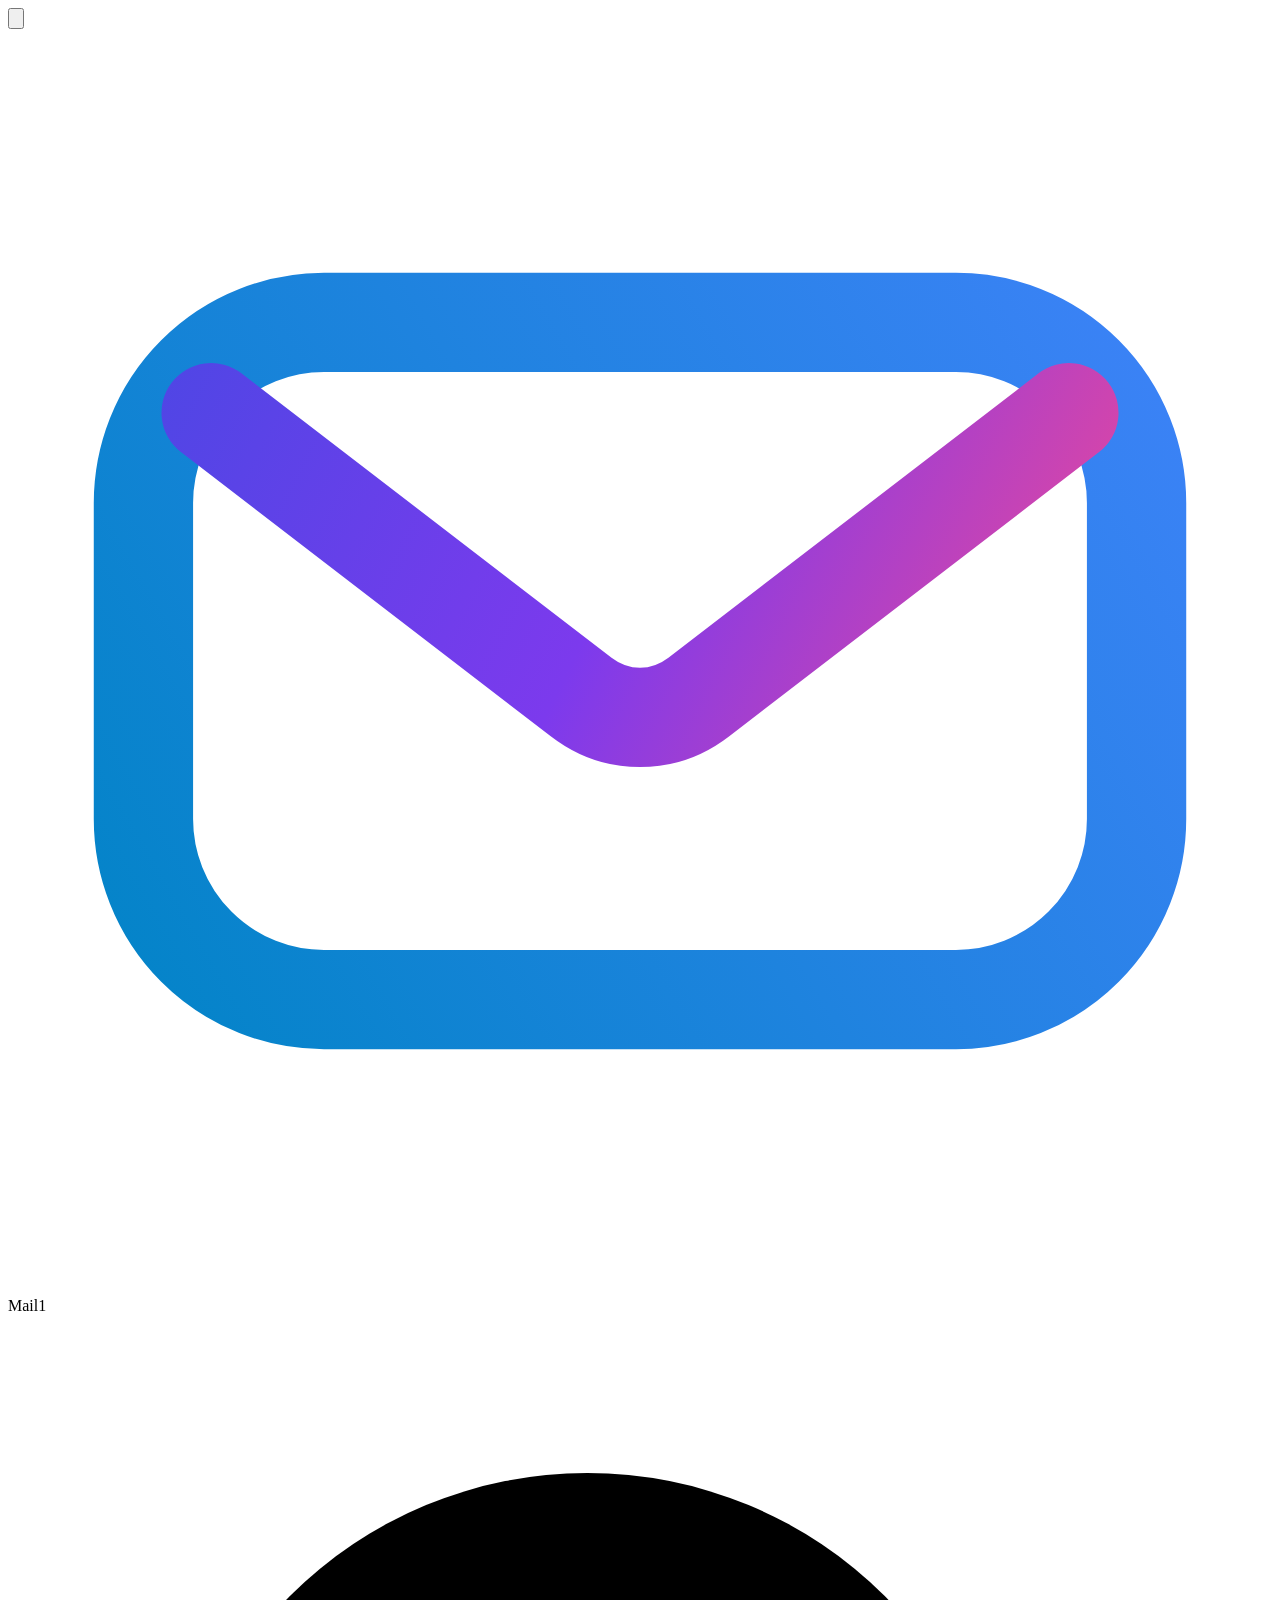
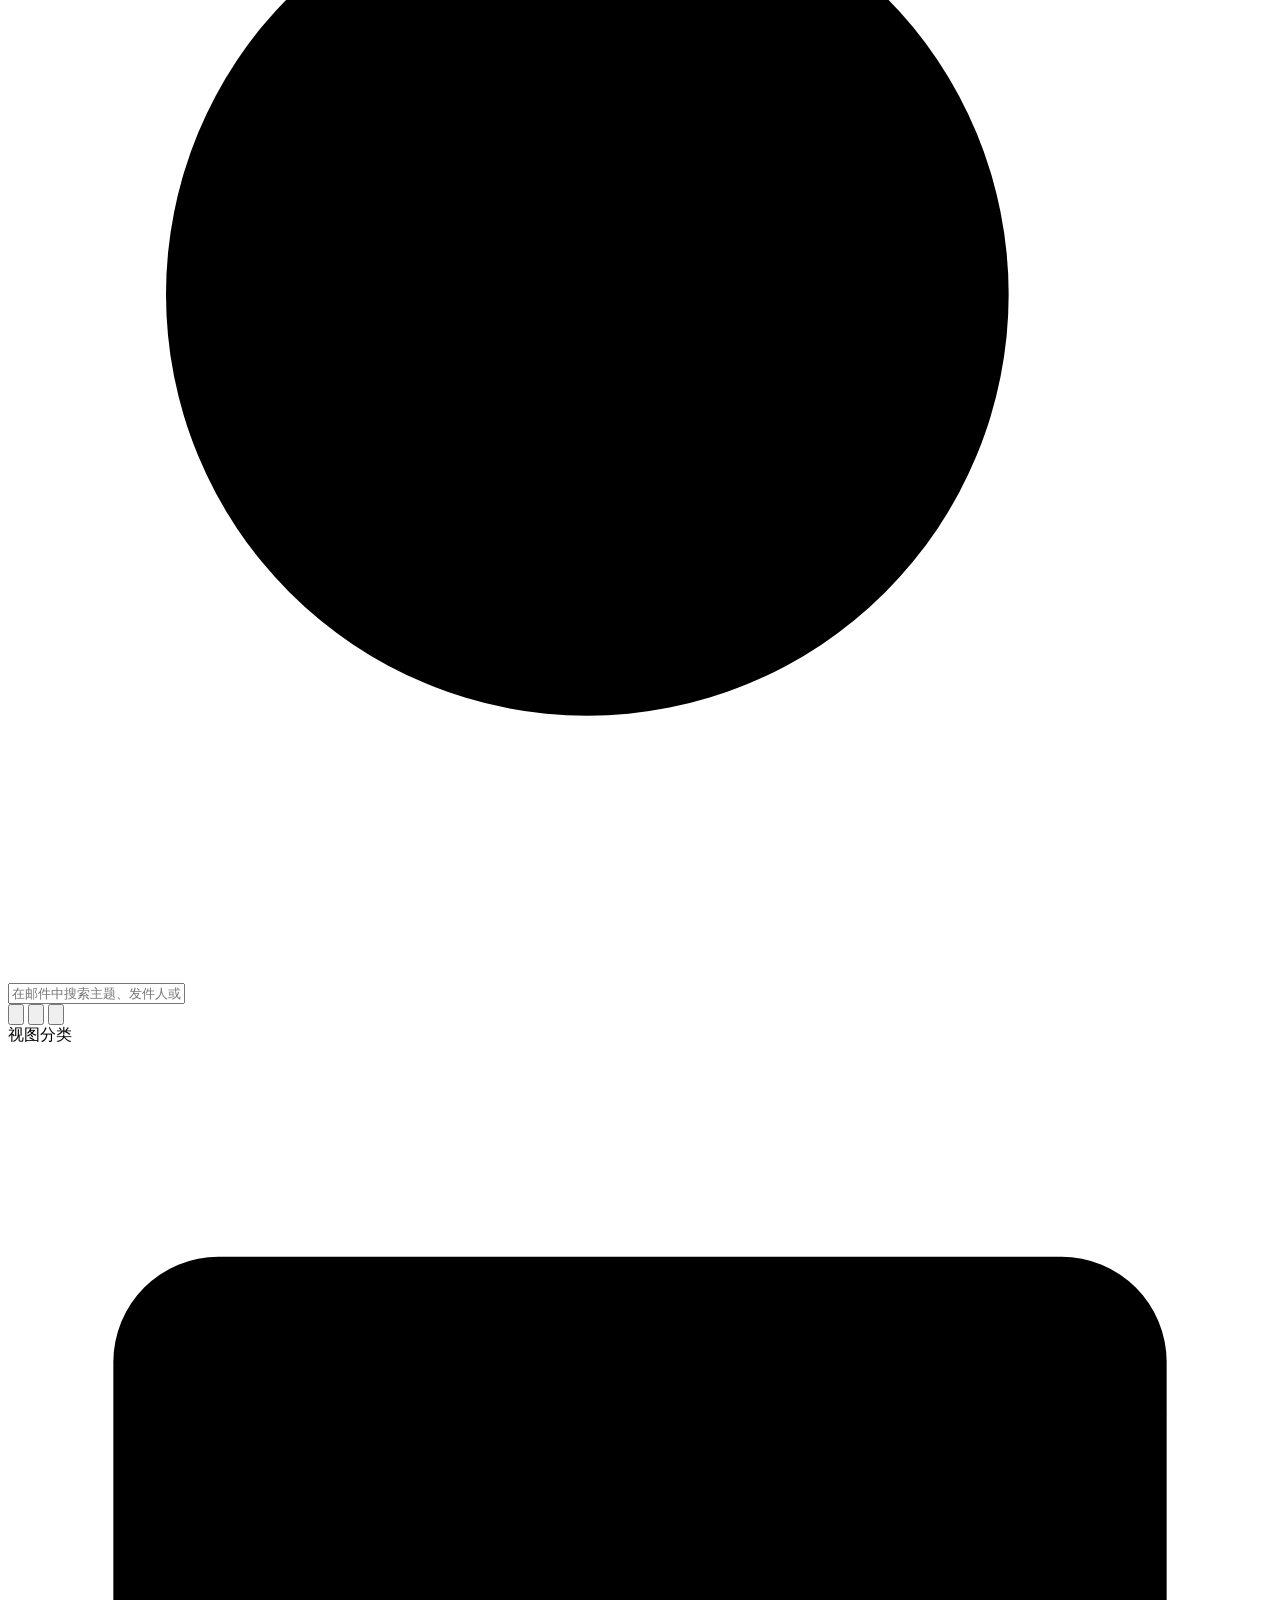
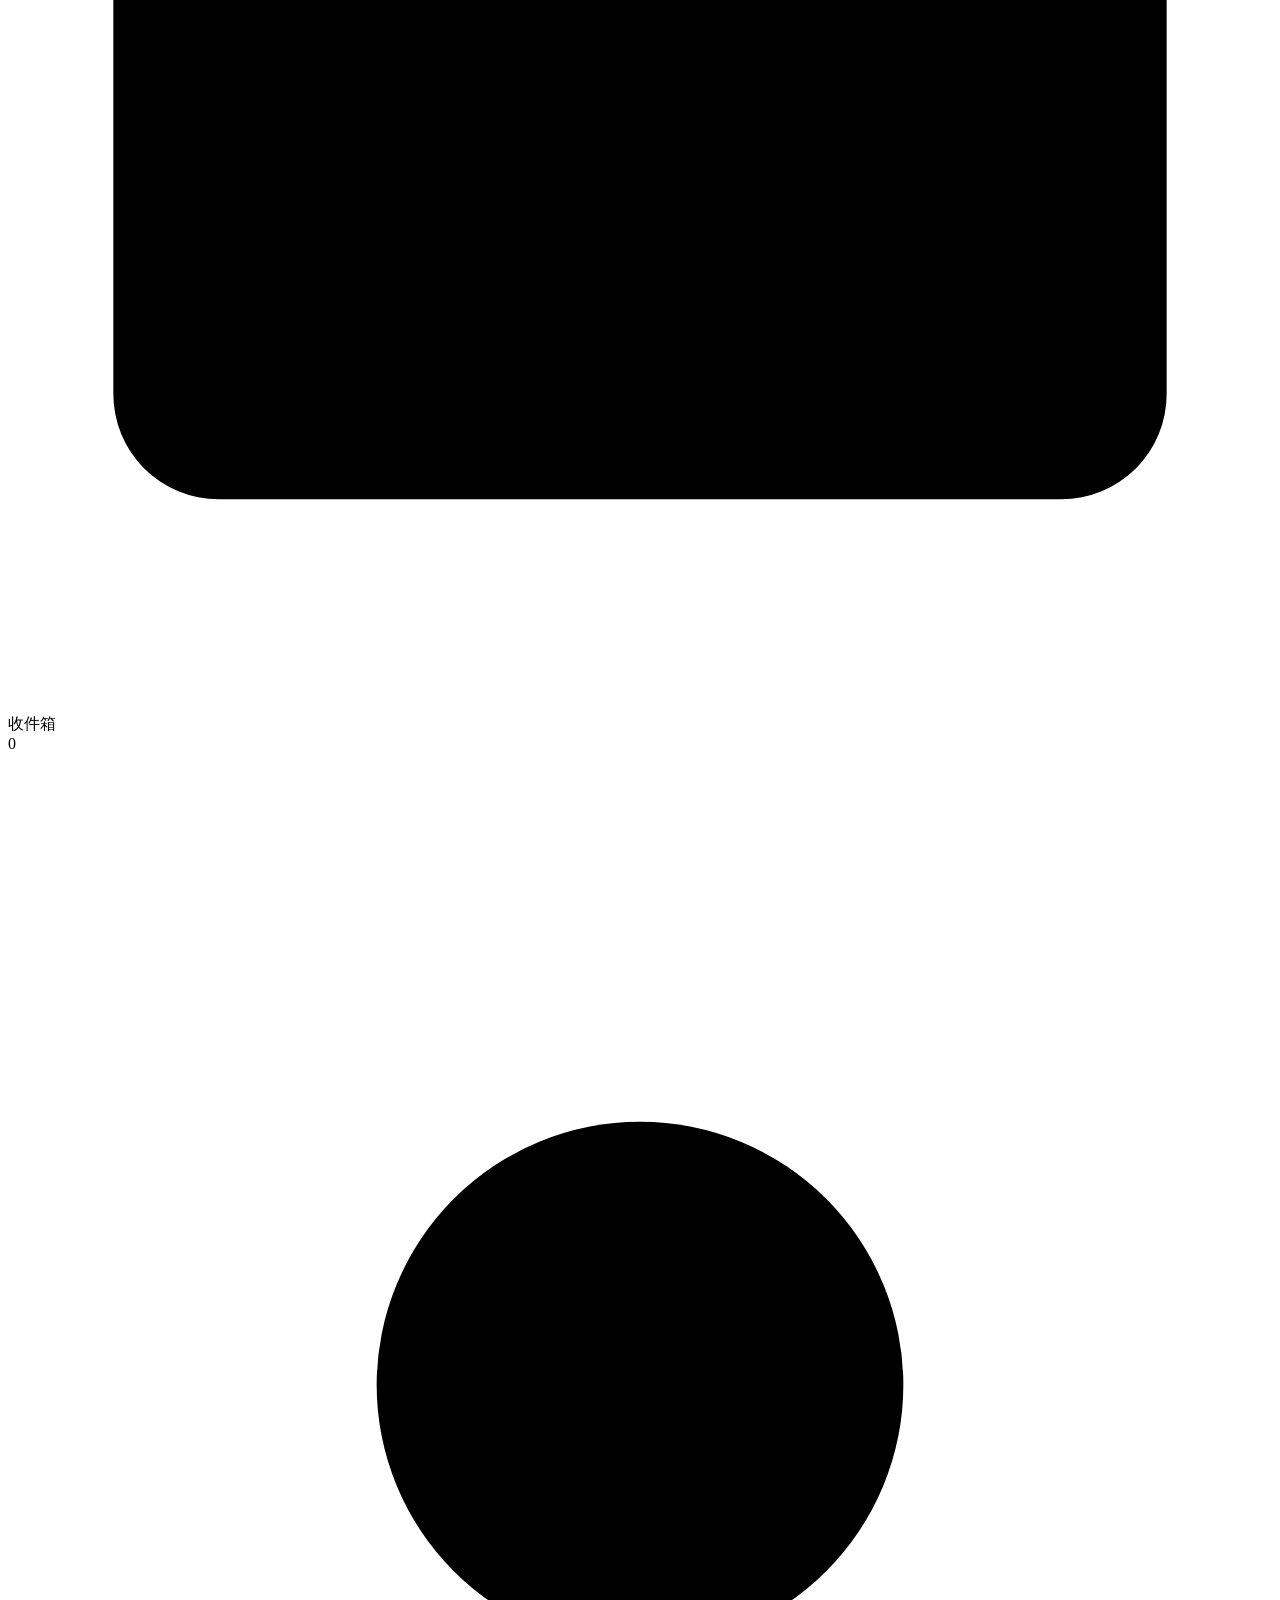
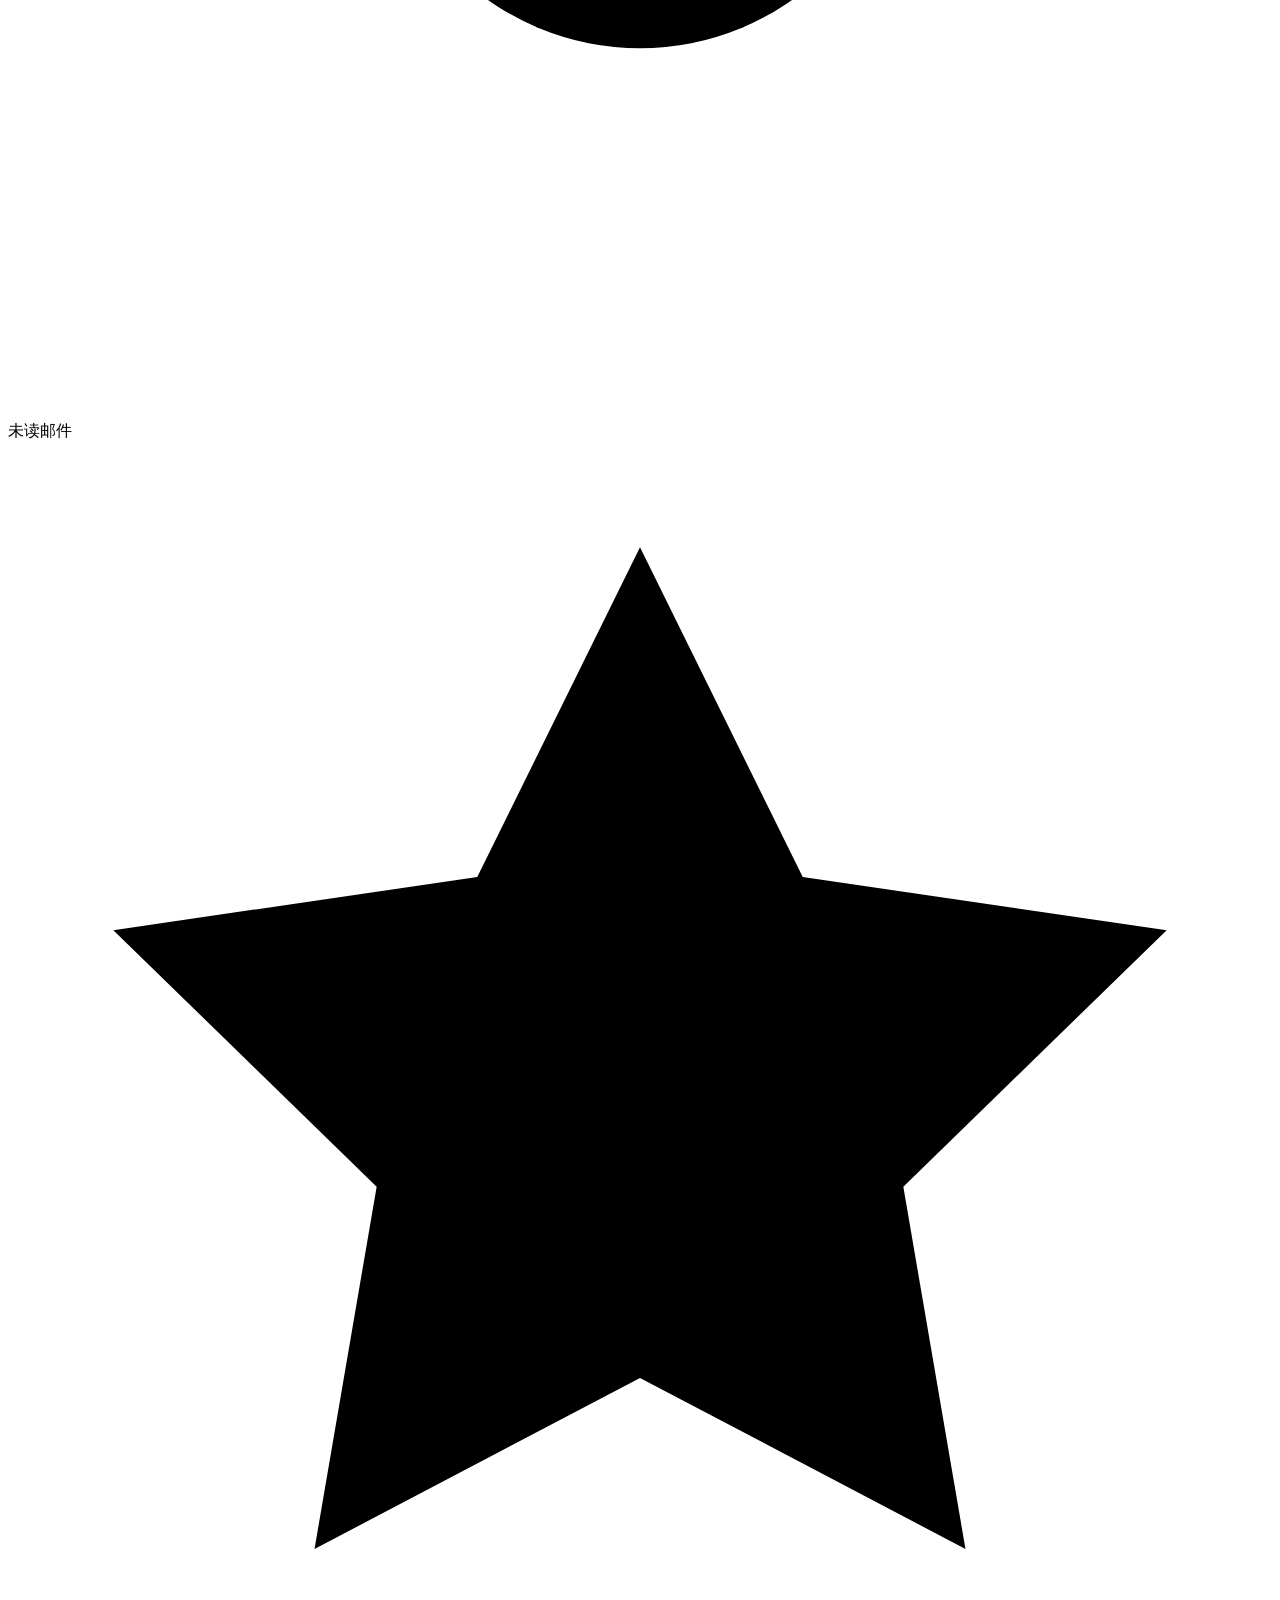
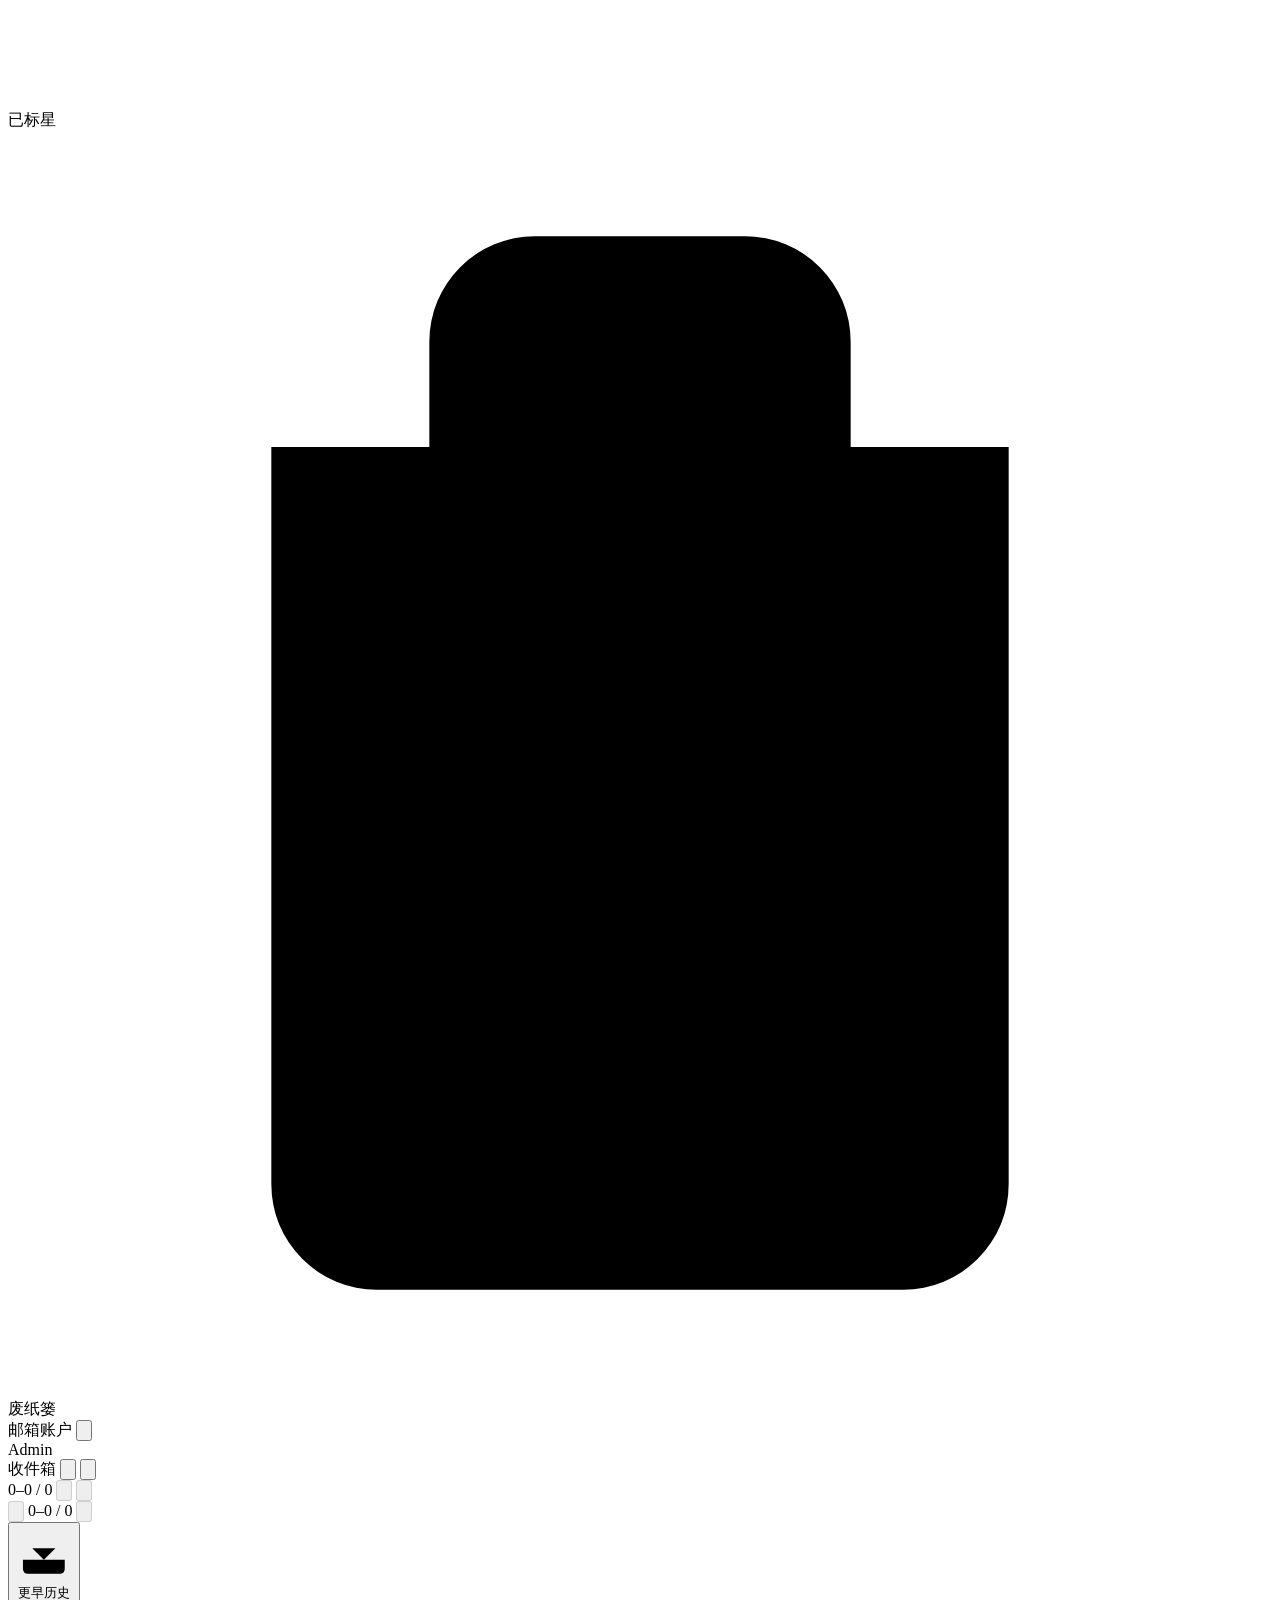
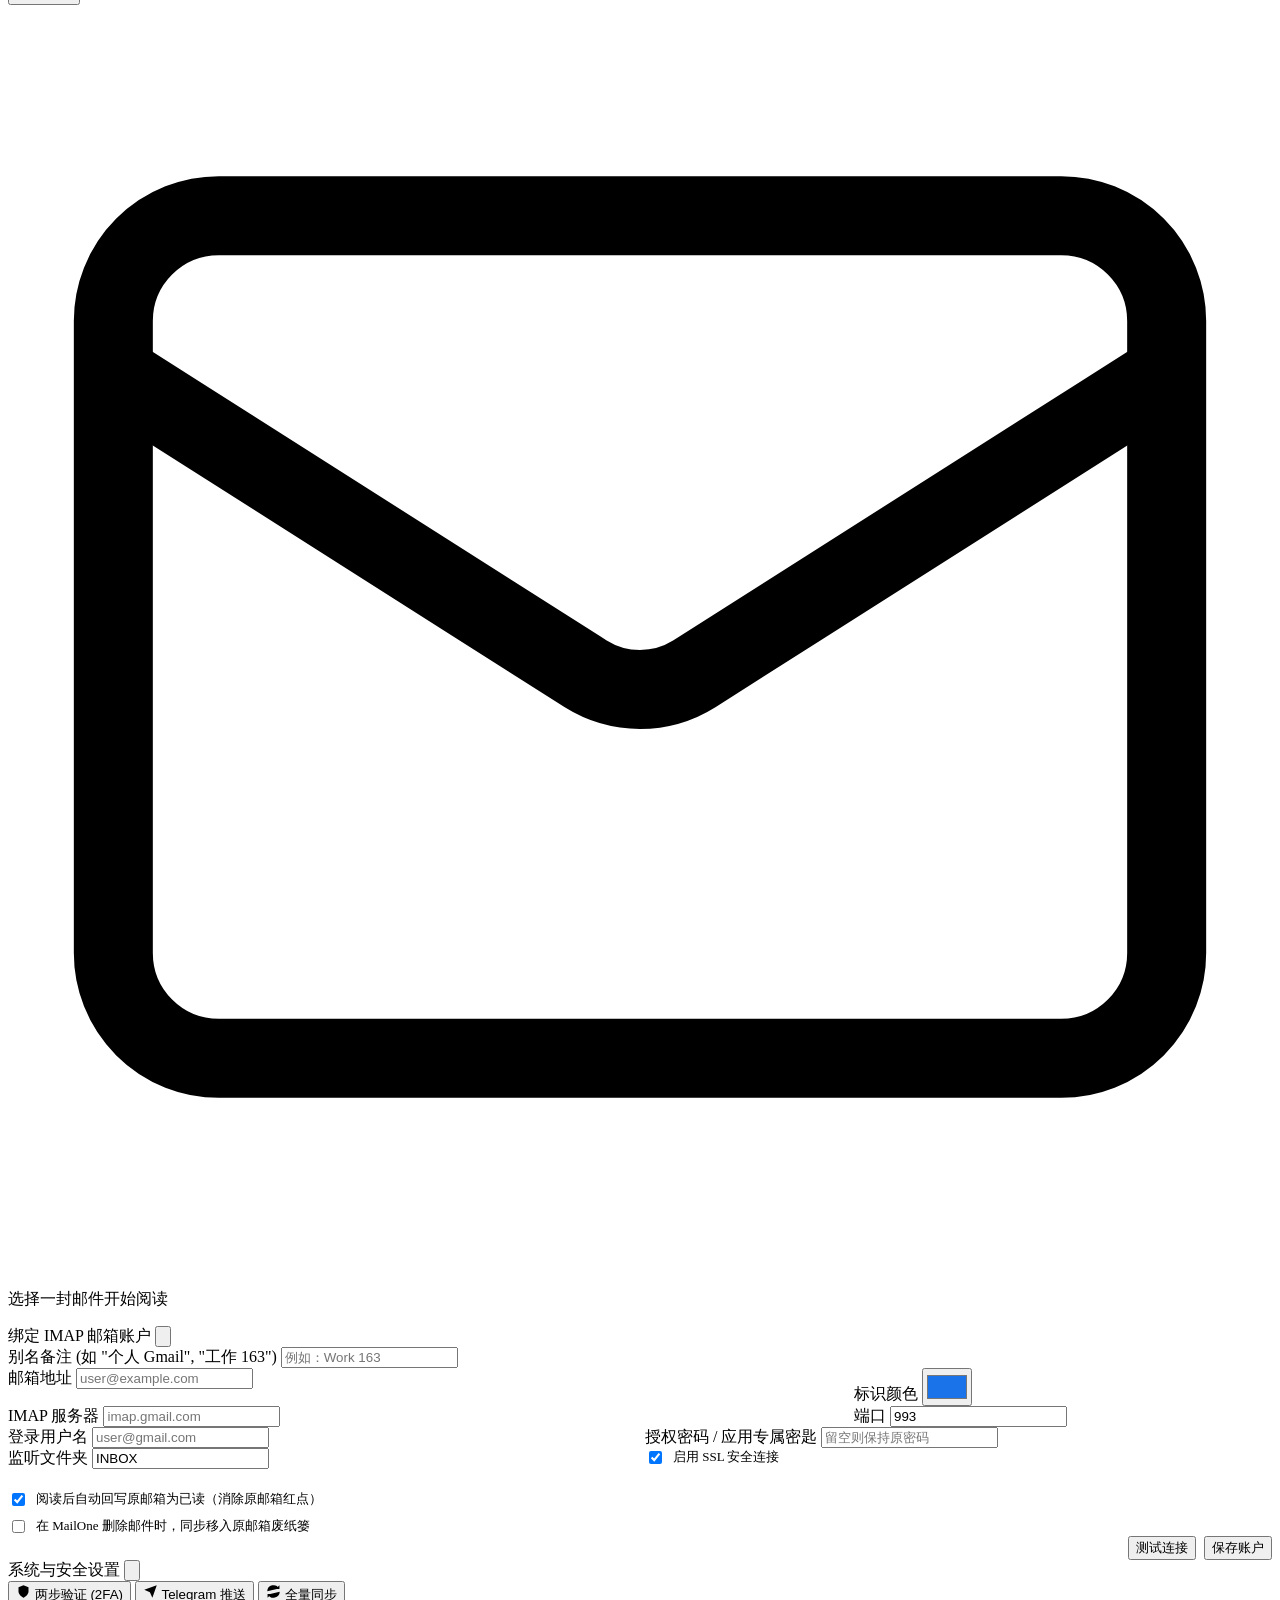
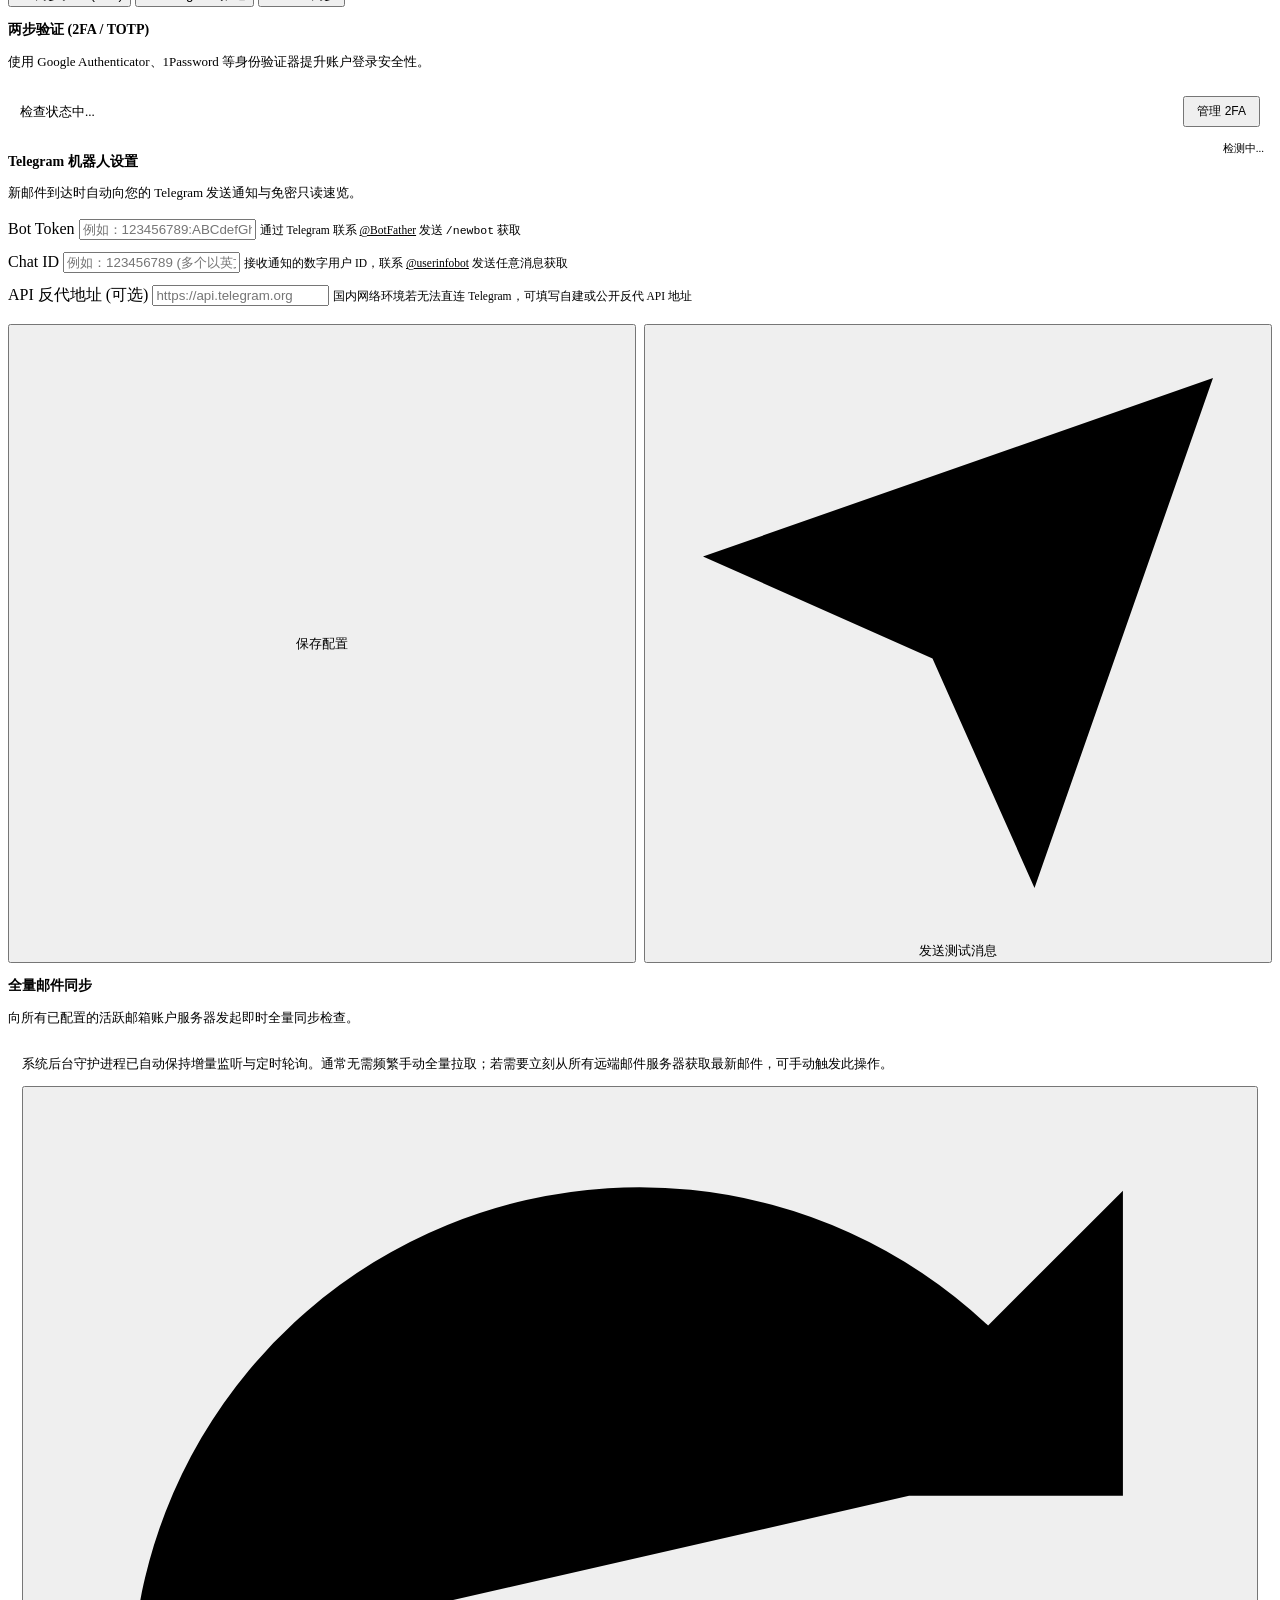
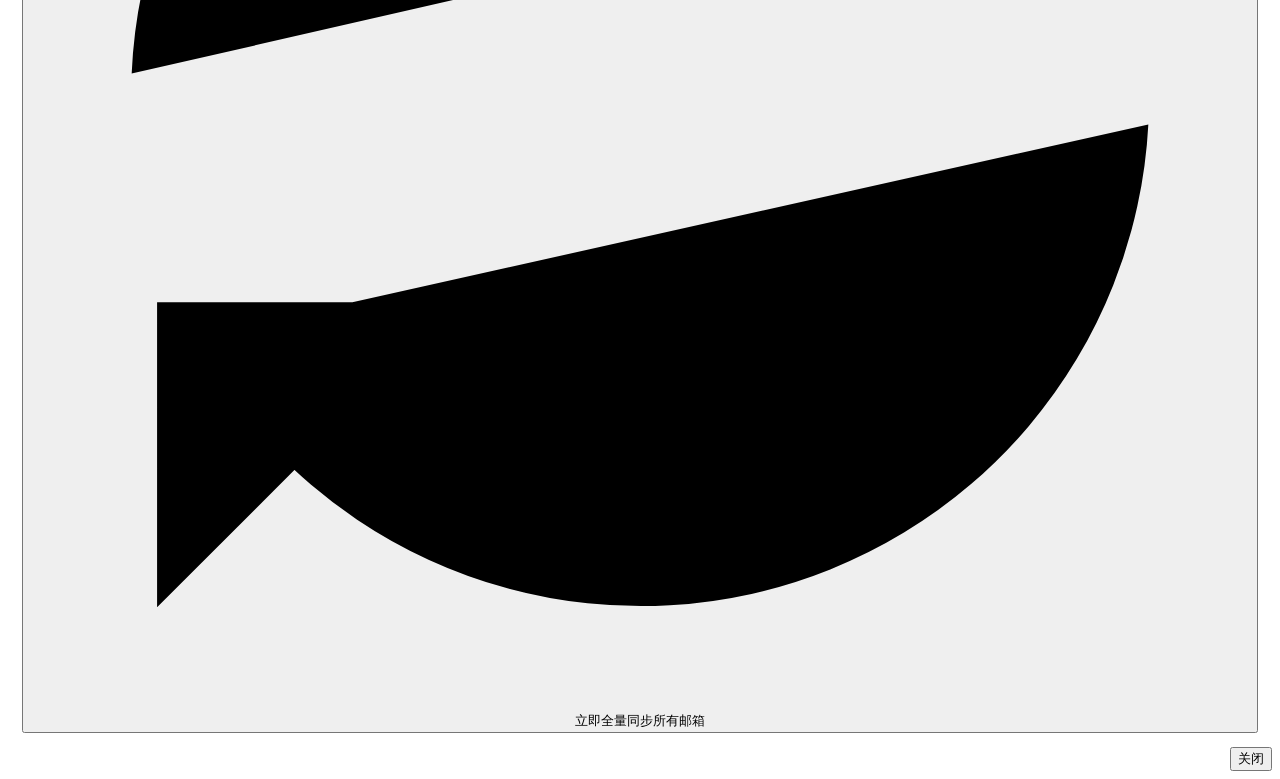
==== commit 4f090756: "feat: redesign brand logo and update favicon across frontend pages" ====
--- a/frontend/index.html
+++ b/frontend/index.html
@@ -11,7 +11,7 @@
     })();
   </script>
   <link rel="stylesheet" href="/css/style.css">
-  <link rel="icon" href="data:image/svg+xml,<svg xmlns='http://www.w3.org/2000/svg' viewBox='0 0 24 24' fill='%230b57d0'><path d='M20 4H4c-1.1 0-2 .9-2 2v12c0 1.1.9 2 2 2h16c1.1 0 2-.9 2-2V6c0-1.1-.9-2-2-2zm0 4l-8 5-8-5V6l8 5 8-5v2z'/></svg>">
+  <link rel="icon" href="data:image/svg+xml,<svg xmlns='http://www.w3.org/2000/svg' viewBox='0 0 28 28' fill='none'><rect x='3' y='6.5' width='22' height='15' rx='4' stroke='%230284c7' stroke-width='2.2'/><path d='M4.5 8.5L12.7 14.8C13.48 15.4 14.52 15.4 15.3 14.8L23.5 8.5' stroke='%237c3aed' stroke-width='2.2' stroke-linecap='round' stroke-linejoin='round'/></svg>">
 </head>
 <body>
   <div id="app-wrapper">
@@ -22,8 +22,22 @@
           <svg class="icon" viewBox="0 0 24 24"><line x1="3" y1="12" x2="21" y2="12"/><line x1="3" y1="6" x2="21" y2="6"/><line x1="3" y1="18" x2="21" y2="18"/></svg>
         </button>
         <div class="brand-logo" id="brand-logo">
-          <svg class="icon-brand" viewBox="0 0 24 24" fill="none" stroke="currentColor" stroke-width="2"><path d="M4 4h16c1.1 0 2 .9 2 2v12c0 1.1-.9 2-2 2H4c-1.1 0-2-.9-2-2V6c0-1.1.9-2 2-2z"/><polyline points="22,6 12,13 2,6"/></svg>
-          <span class="brand-name">MailOne</span>
+          <svg class="brand-icon" viewBox="0 0 28 28" fill="none" xmlns="http://www.w3.org/2000/svg">
+            <defs>
+              <linearGradient id="logo-body-grad" x1="2" y1="22" x2="26" y2="8" gradientUnits="userSpaceOnUse">
+                <stop offset="0%" stop-color="#0284c7"/>
+                <stop offset="100%" stop-color="#3b82f6"/>
+              </linearGradient>
+              <linearGradient id="logo-flap-grad" x1="4" y1="6" x2="24" y2="16" gradientUnits="userSpaceOnUse">
+                <stop offset="0%" stop-color="#4f46e5"/>
+                <stop offset="50%" stop-color="#7c3aed"/>
+                <stop offset="100%" stop-color="#ec4899"/>
+              </linearGradient>
+            </defs>
+            <rect x="3" y="6.5" width="22" height="15" rx="4" stroke="url(#logo-body-grad)" stroke-width="2.2" stroke-linecap="round"/>
+            <path d="M4.5 8.5L12.7 14.8C13.48 15.4 14.52 15.4 15.3 14.8L23.5 8.5" stroke="url(#logo-flap-grad)" stroke-width="2.2" stroke-linecap="round" stroke-linejoin="round"/>
+          </svg>
+          <span class="brand-title">Mail<span class="brand-one">1</span></span>
         </div>
       </div>
 
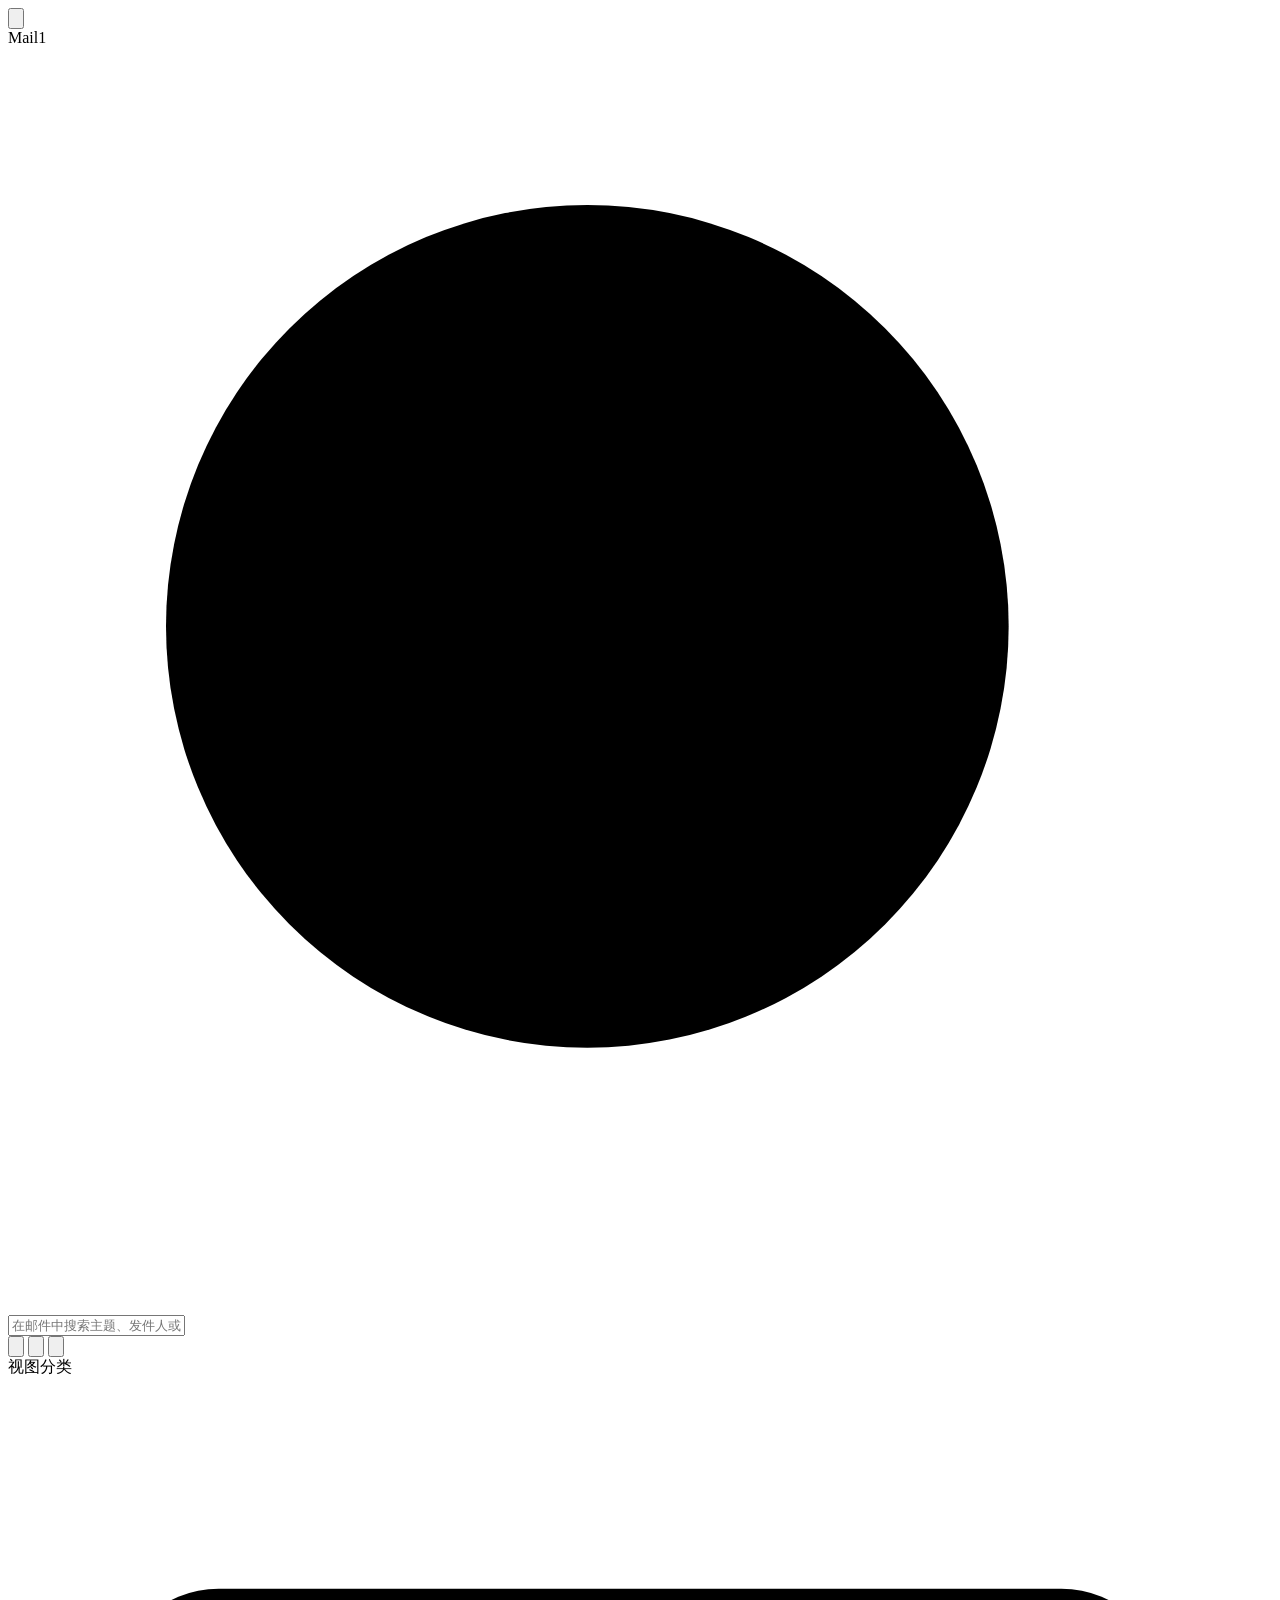
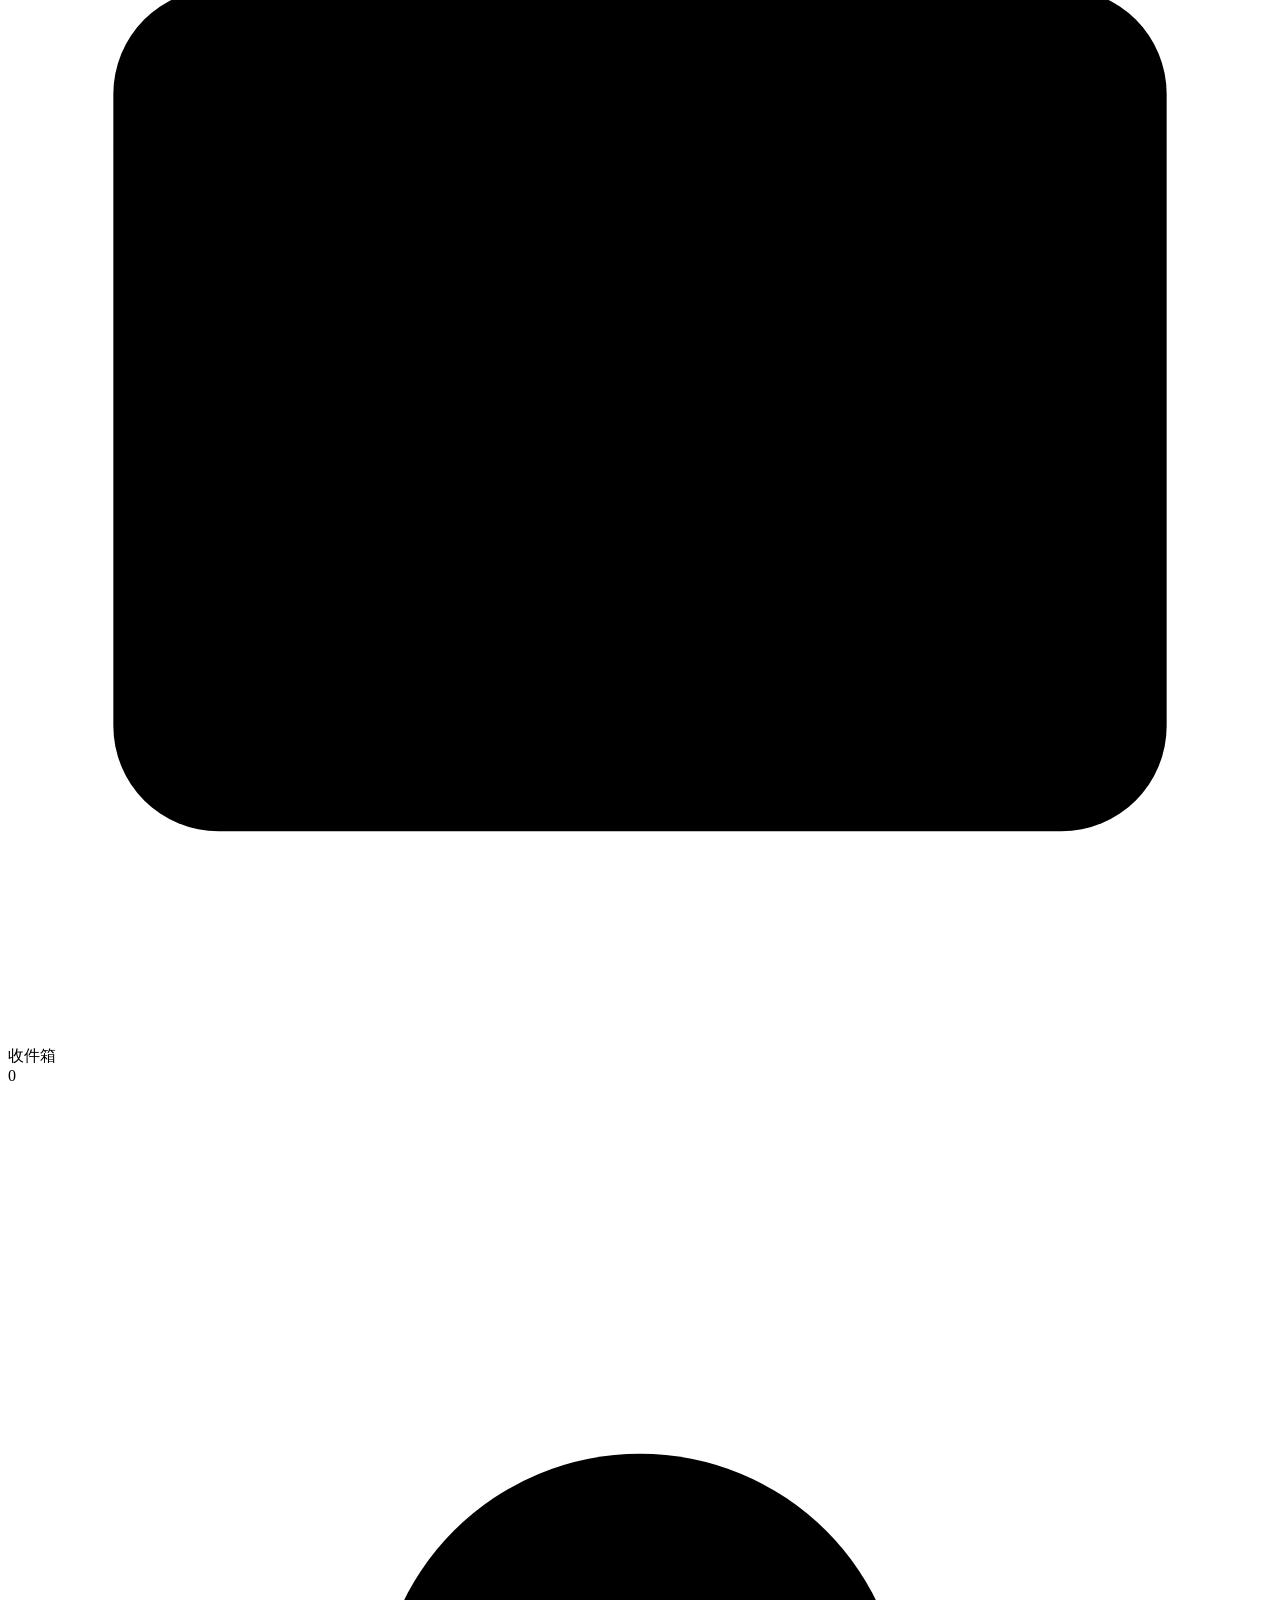
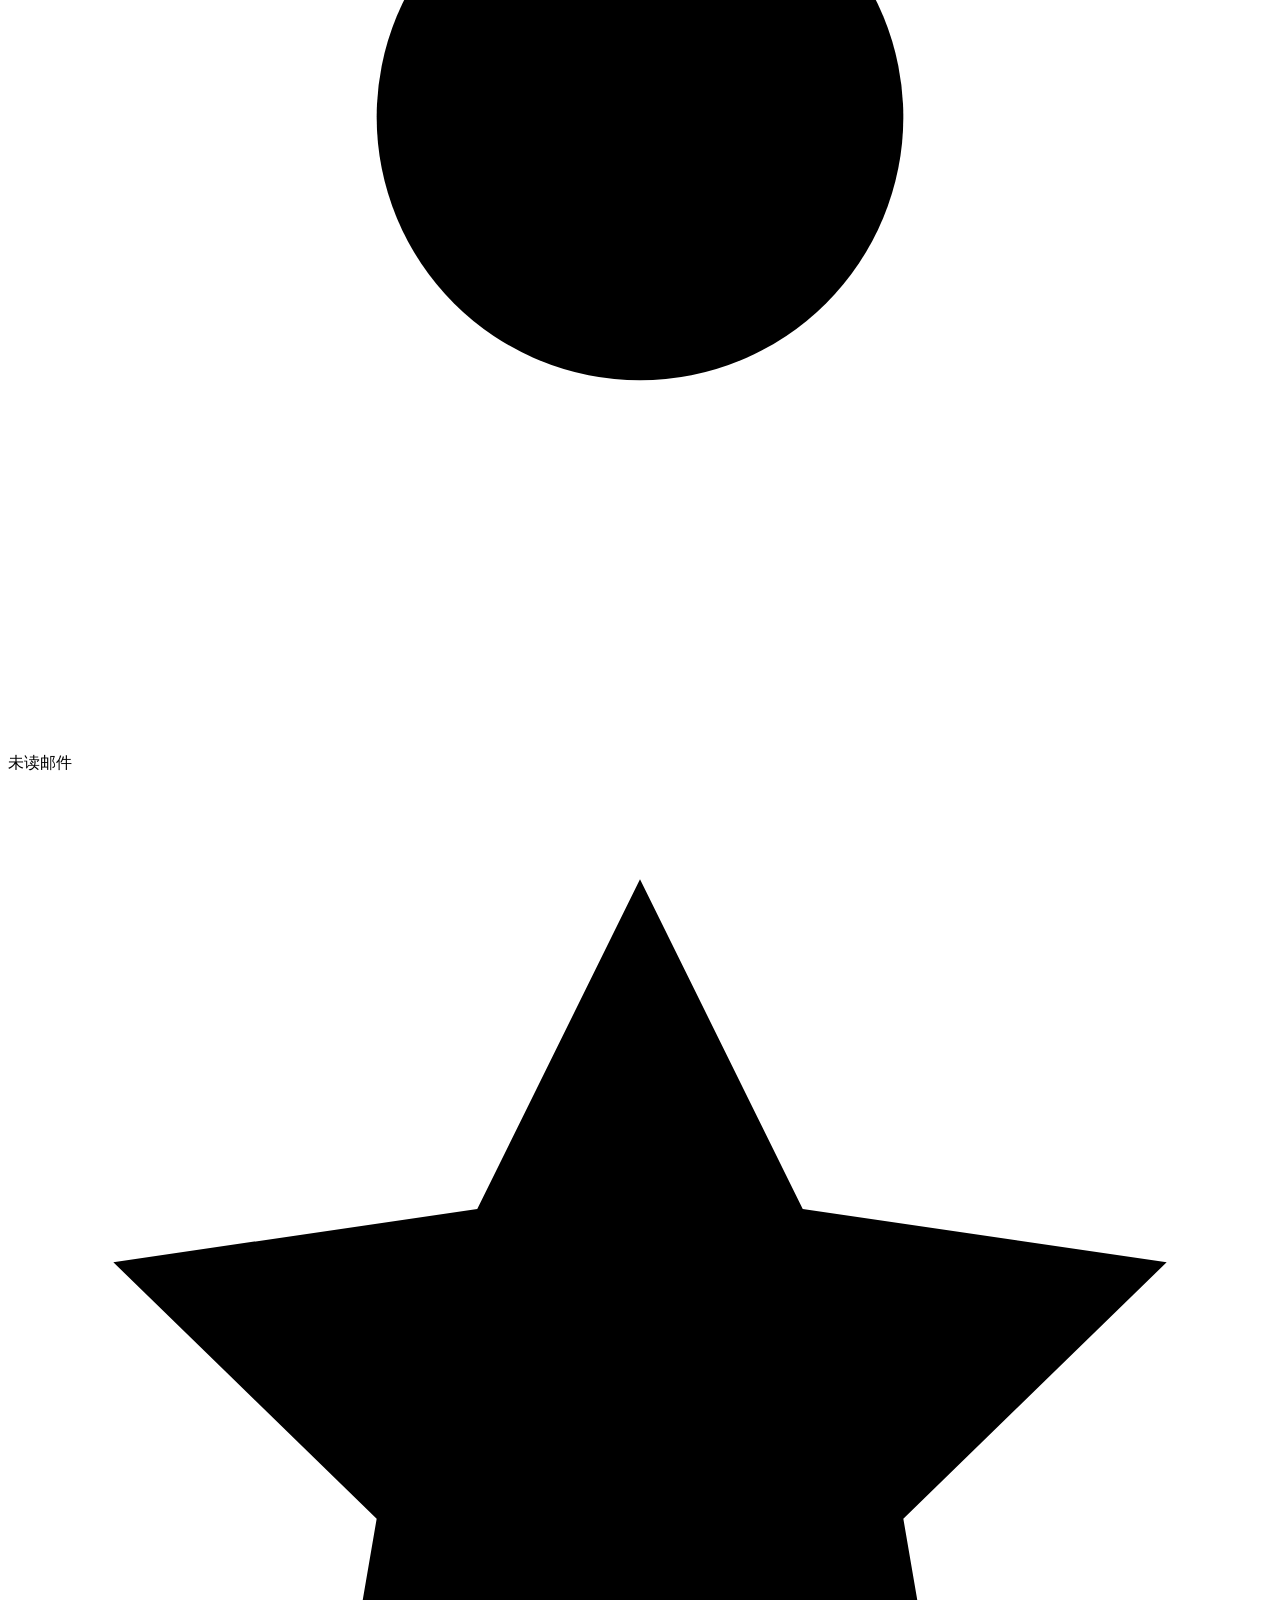
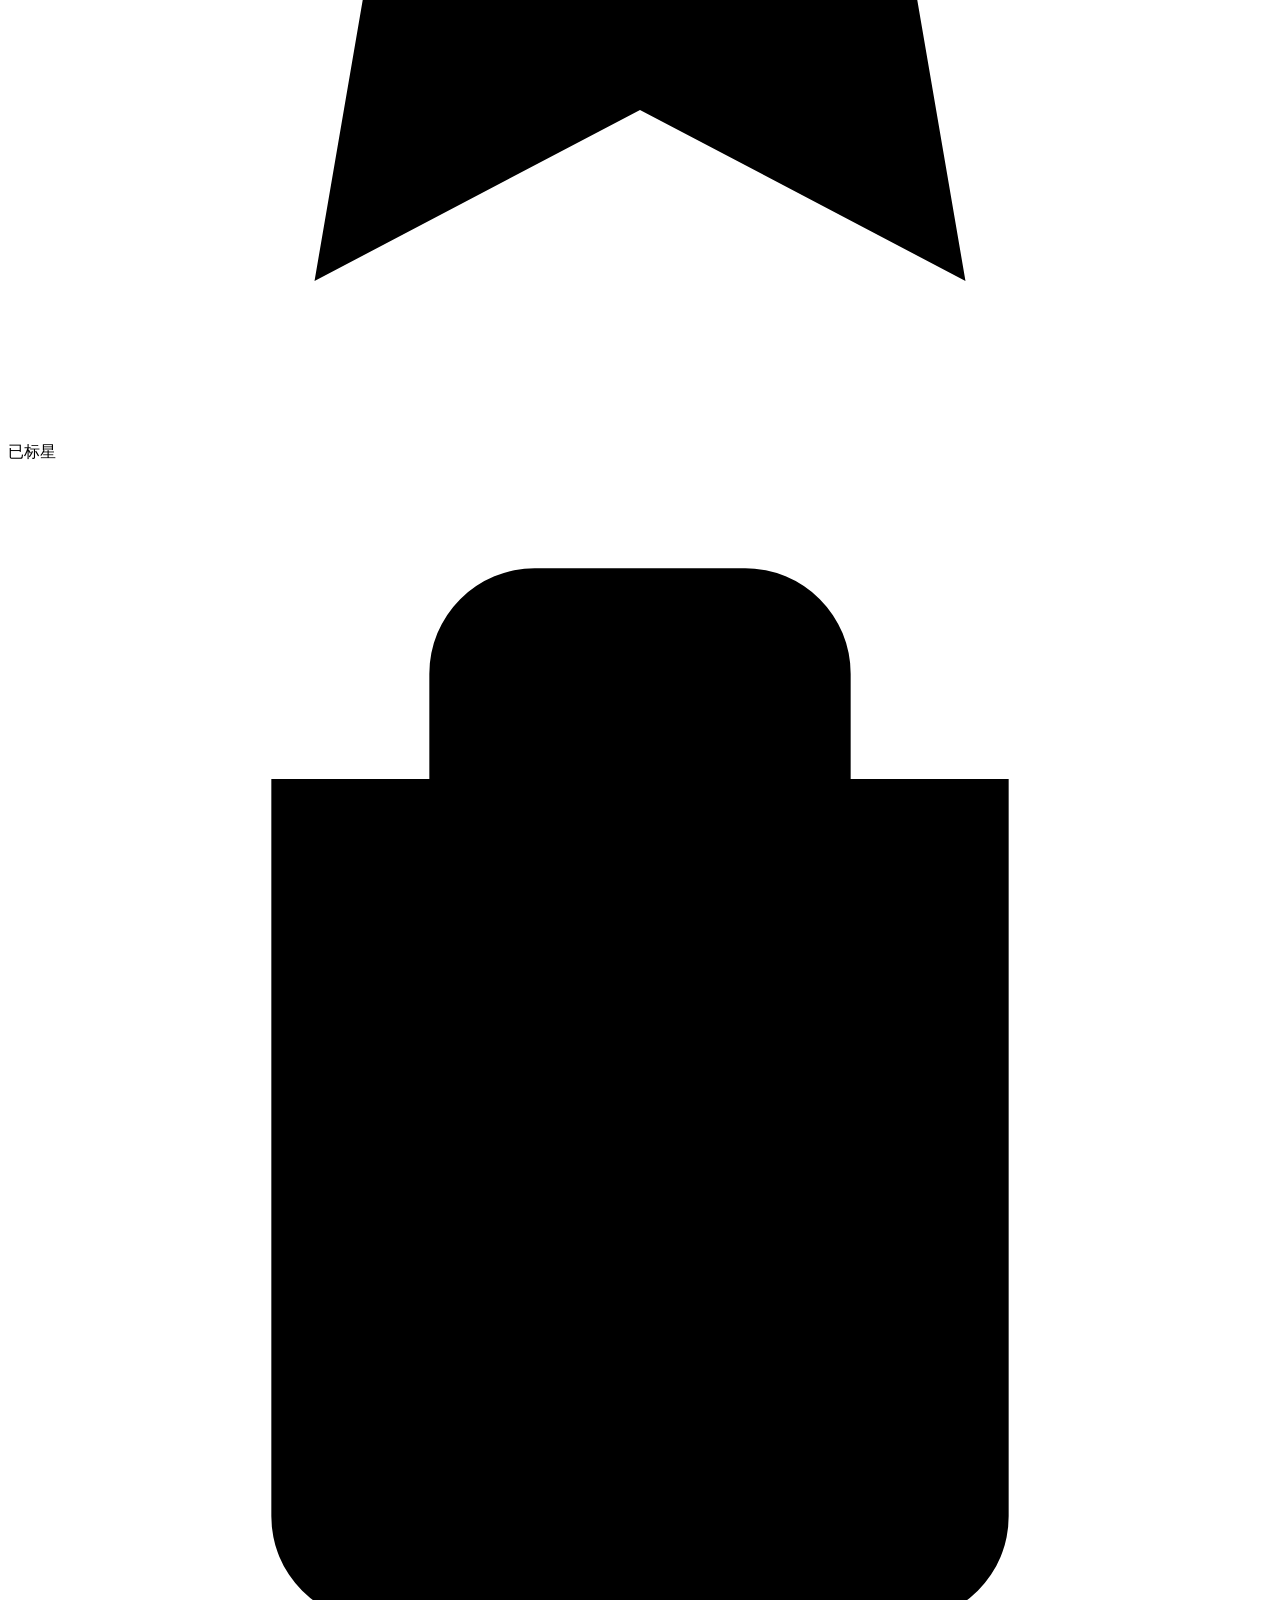
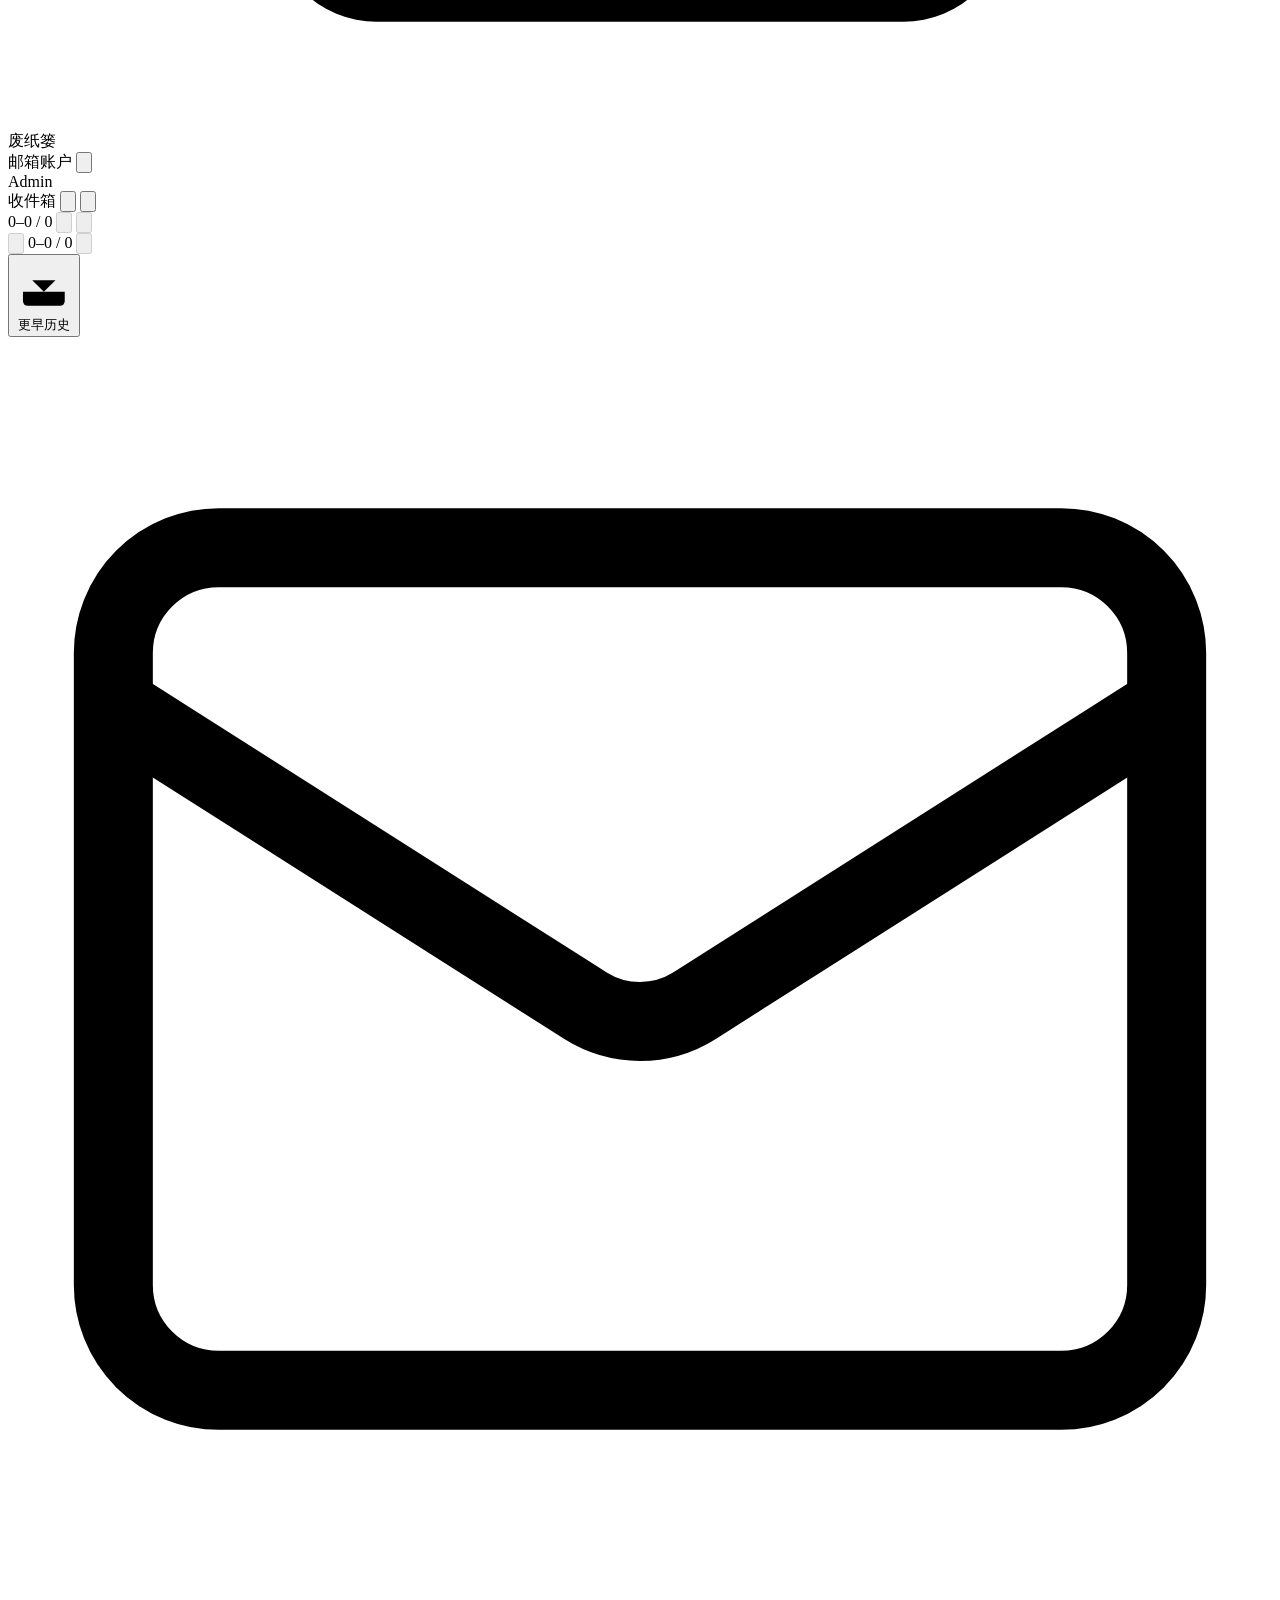
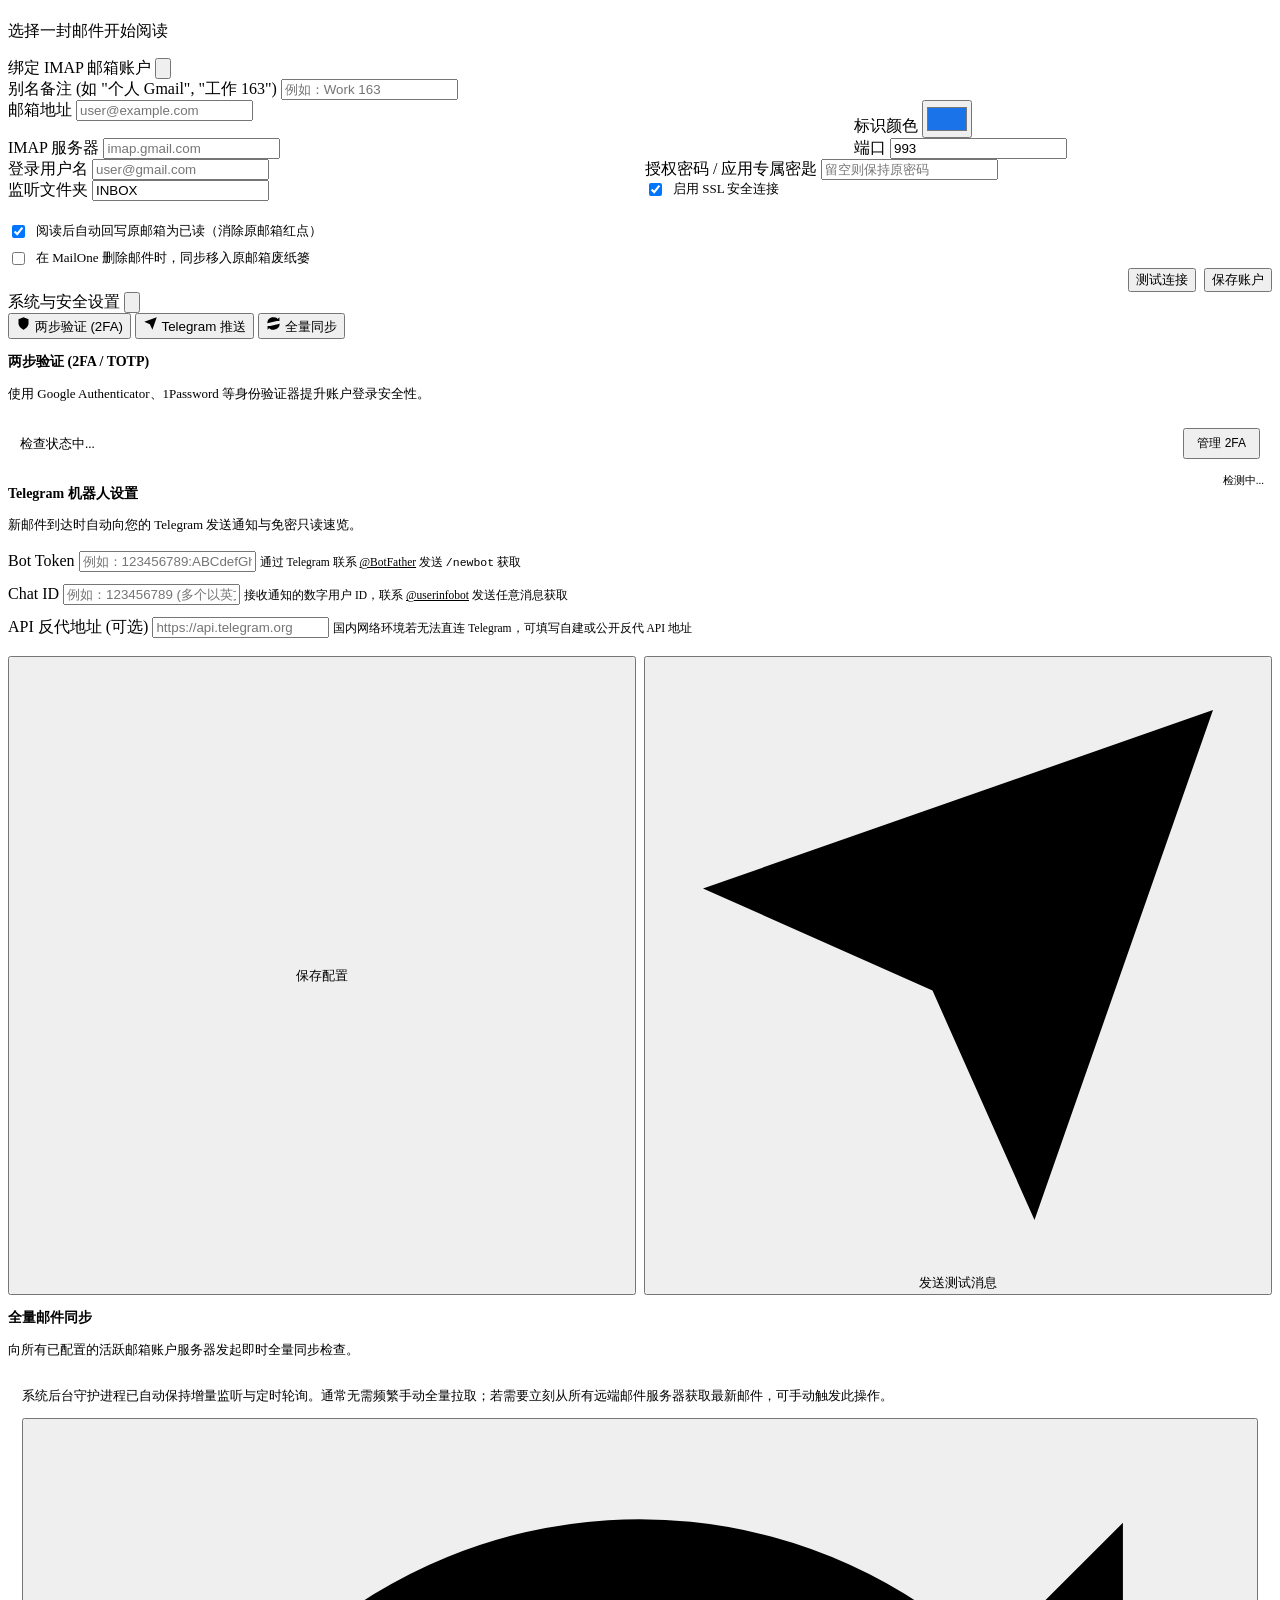
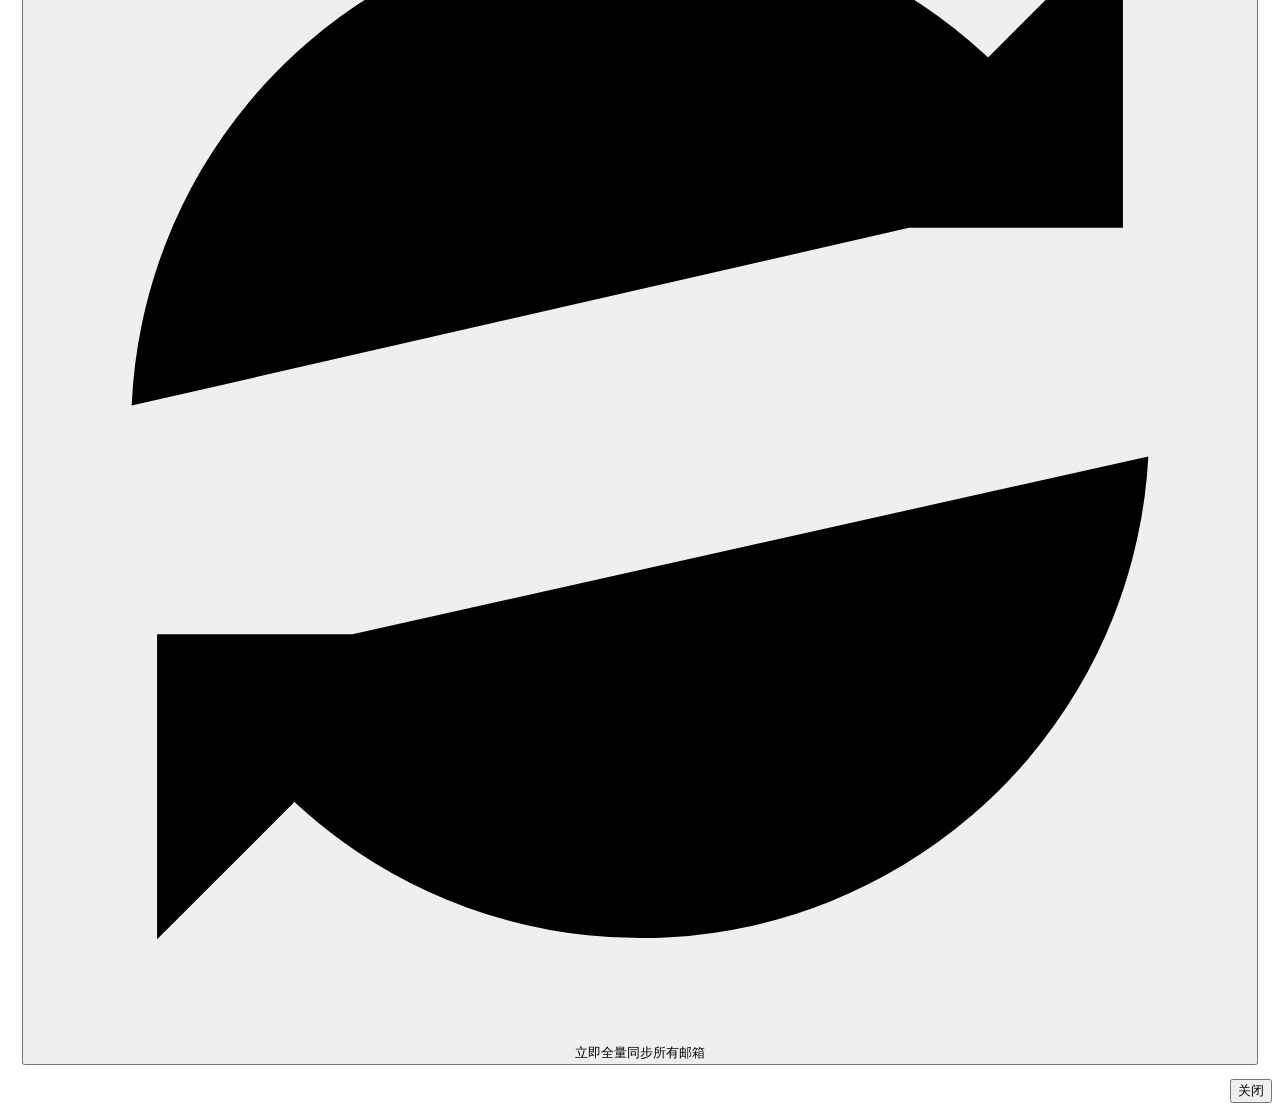
==== commit 4a46989b: "refactor: redesign branding logo and favicon across frontend views" ====
--- a/frontend/index.html
+++ b/frontend/index.html
@@ -11,7 +11,7 @@
     })();
   </script>
   <link rel="stylesheet" href="/css/style.css">
-  <link rel="icon" href="data:image/svg+xml,<svg xmlns='http://www.w3.org/2000/svg' viewBox='0 0 28 28' fill='none'><rect x='3' y='6.5' width='22' height='15' rx='4' stroke='%230284c7' stroke-width='2.2'/><path d='M4.5 8.5L12.7 14.8C13.48 15.4 14.52 15.4 15.3 14.8L23.5 8.5' stroke='%237c3aed' stroke-width='2.2' stroke-linecap='round' stroke-linejoin='round'/></svg>">
+  <link rel="icon" href="data:image/svg+xml,<svg xmlns='http://www.w3.org/2000/svg' viewBox='0 0 32 32'><defs><linearGradient id='g' x1='0' y1='0' x2='32' y2='32'><stop offset='0%25' stop-color='%233b82f6'/><stop offset='50%25' stop-color='%237c3aed'/><stop offset='100%25' stop-color='%23ec4899'/></linearGradient></defs><text x='16' y='25' font-family='system-ui,-apple-system,sans-serif' font-weight='800' font-style='italic' font-size='26' text-anchor='middle' fill='url(%23g)'>1</text></svg>">
 </head>
 <body>
   <div id="app-wrapper">
@@ -22,21 +22,6 @@
           <svg class="icon" viewBox="0 0 24 24"><line x1="3" y1="12" x2="21" y2="12"/><line x1="3" y1="6" x2="21" y2="6"/><line x1="3" y1="18" x2="21" y2="18"/></svg>
         </button>
         <div class="brand-logo" id="brand-logo">
-          <svg class="brand-icon" viewBox="0 0 28 28" fill="none" xmlns="http://www.w3.org/2000/svg">
-            <defs>
-              <linearGradient id="logo-body-grad" x1="2" y1="22" x2="26" y2="8" gradientUnits="userSpaceOnUse">
-                <stop offset="0%" stop-color="#0284c7"/>
-                <stop offset="100%" stop-color="#3b82f6"/>
-              </linearGradient>
-              <linearGradient id="logo-flap-grad" x1="4" y1="6" x2="24" y2="16" gradientUnits="userSpaceOnUse">
-                <stop offset="0%" stop-color="#4f46e5"/>
-                <stop offset="50%" stop-color="#7c3aed"/>
-                <stop offset="100%" stop-color="#ec4899"/>
-              </linearGradient>
-            </defs>
-            <rect x="3" y="6.5" width="22" height="15" rx="4" stroke="url(#logo-body-grad)" stroke-width="2.2" stroke-linecap="round"/>
-            <path d="M4.5 8.5L12.7 14.8C13.48 15.4 14.52 15.4 15.3 14.8L23.5 8.5" stroke="url(#logo-flap-grad)" stroke-width="2.2" stroke-linecap="round" stroke-linejoin="round"/>
-          </svg>
           <span class="brand-title">Mail<span class="brand-one">1</span></span>
         </div>
       </div>
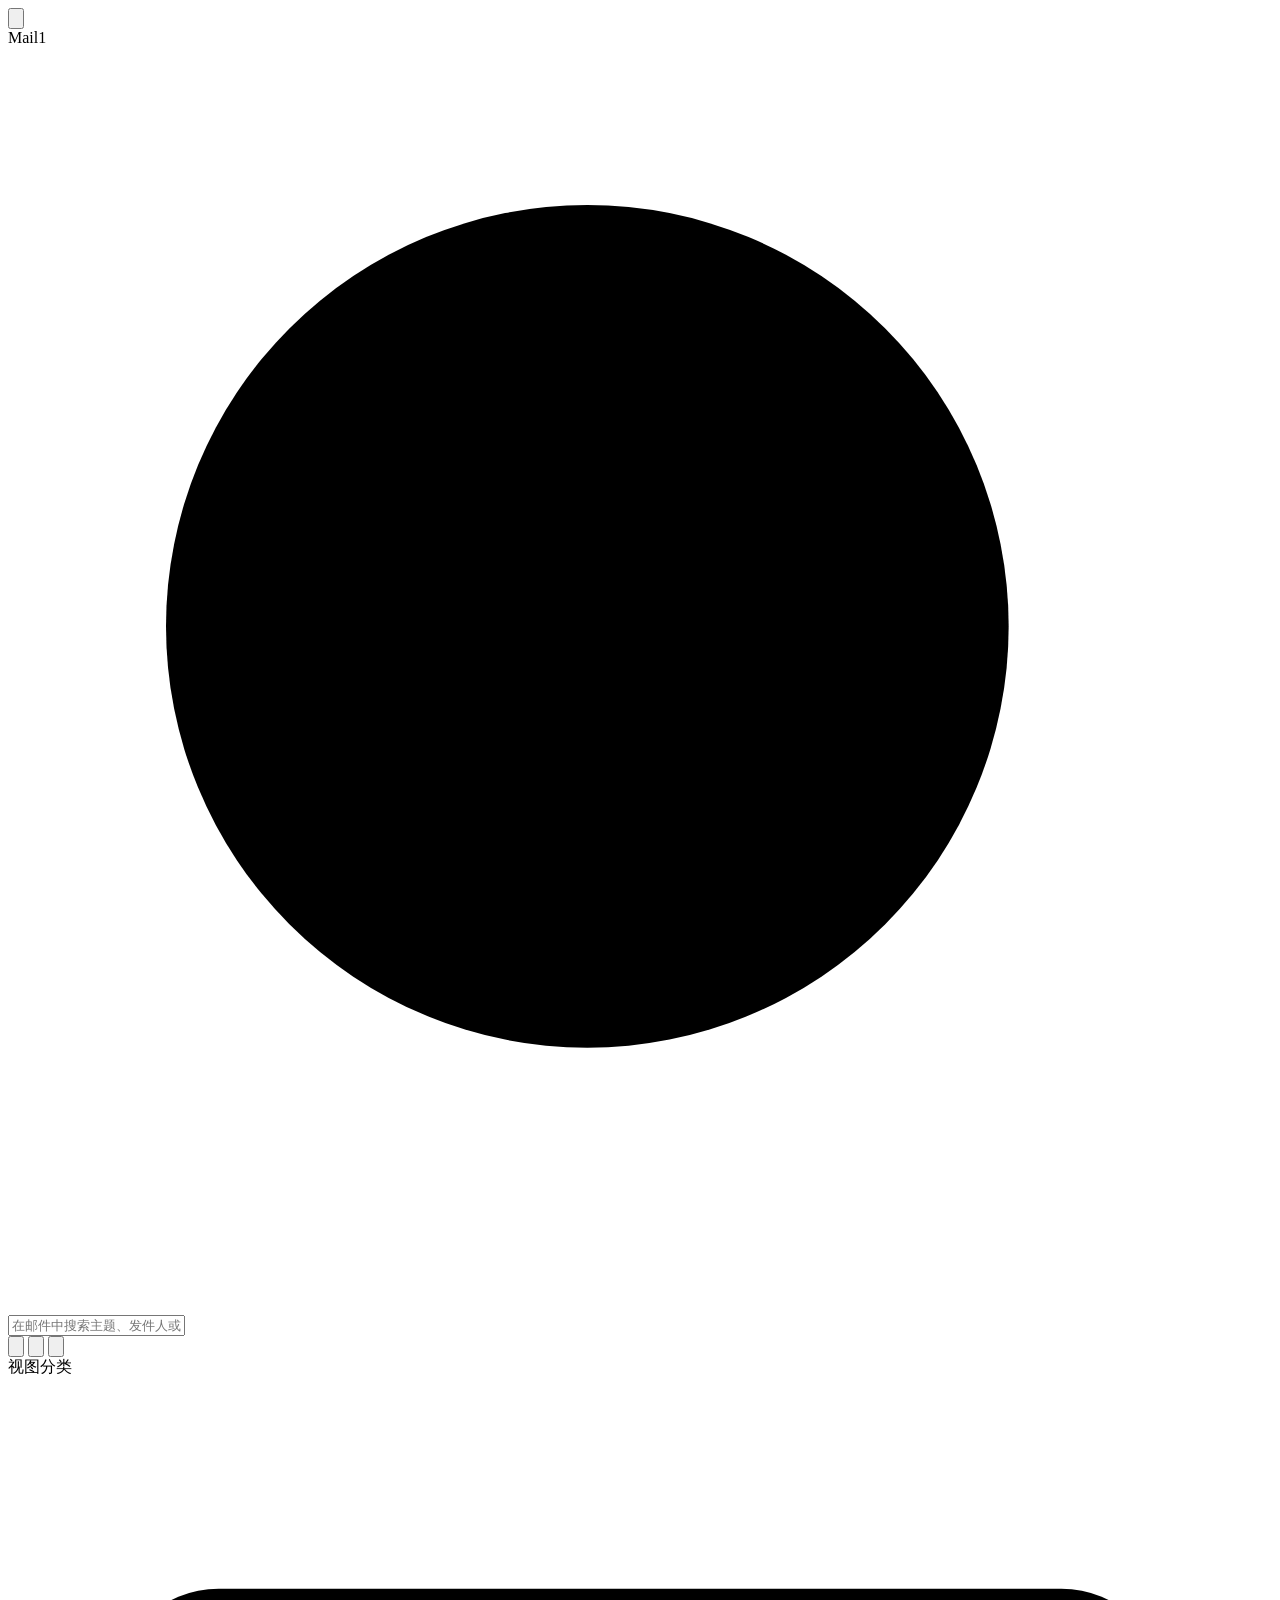
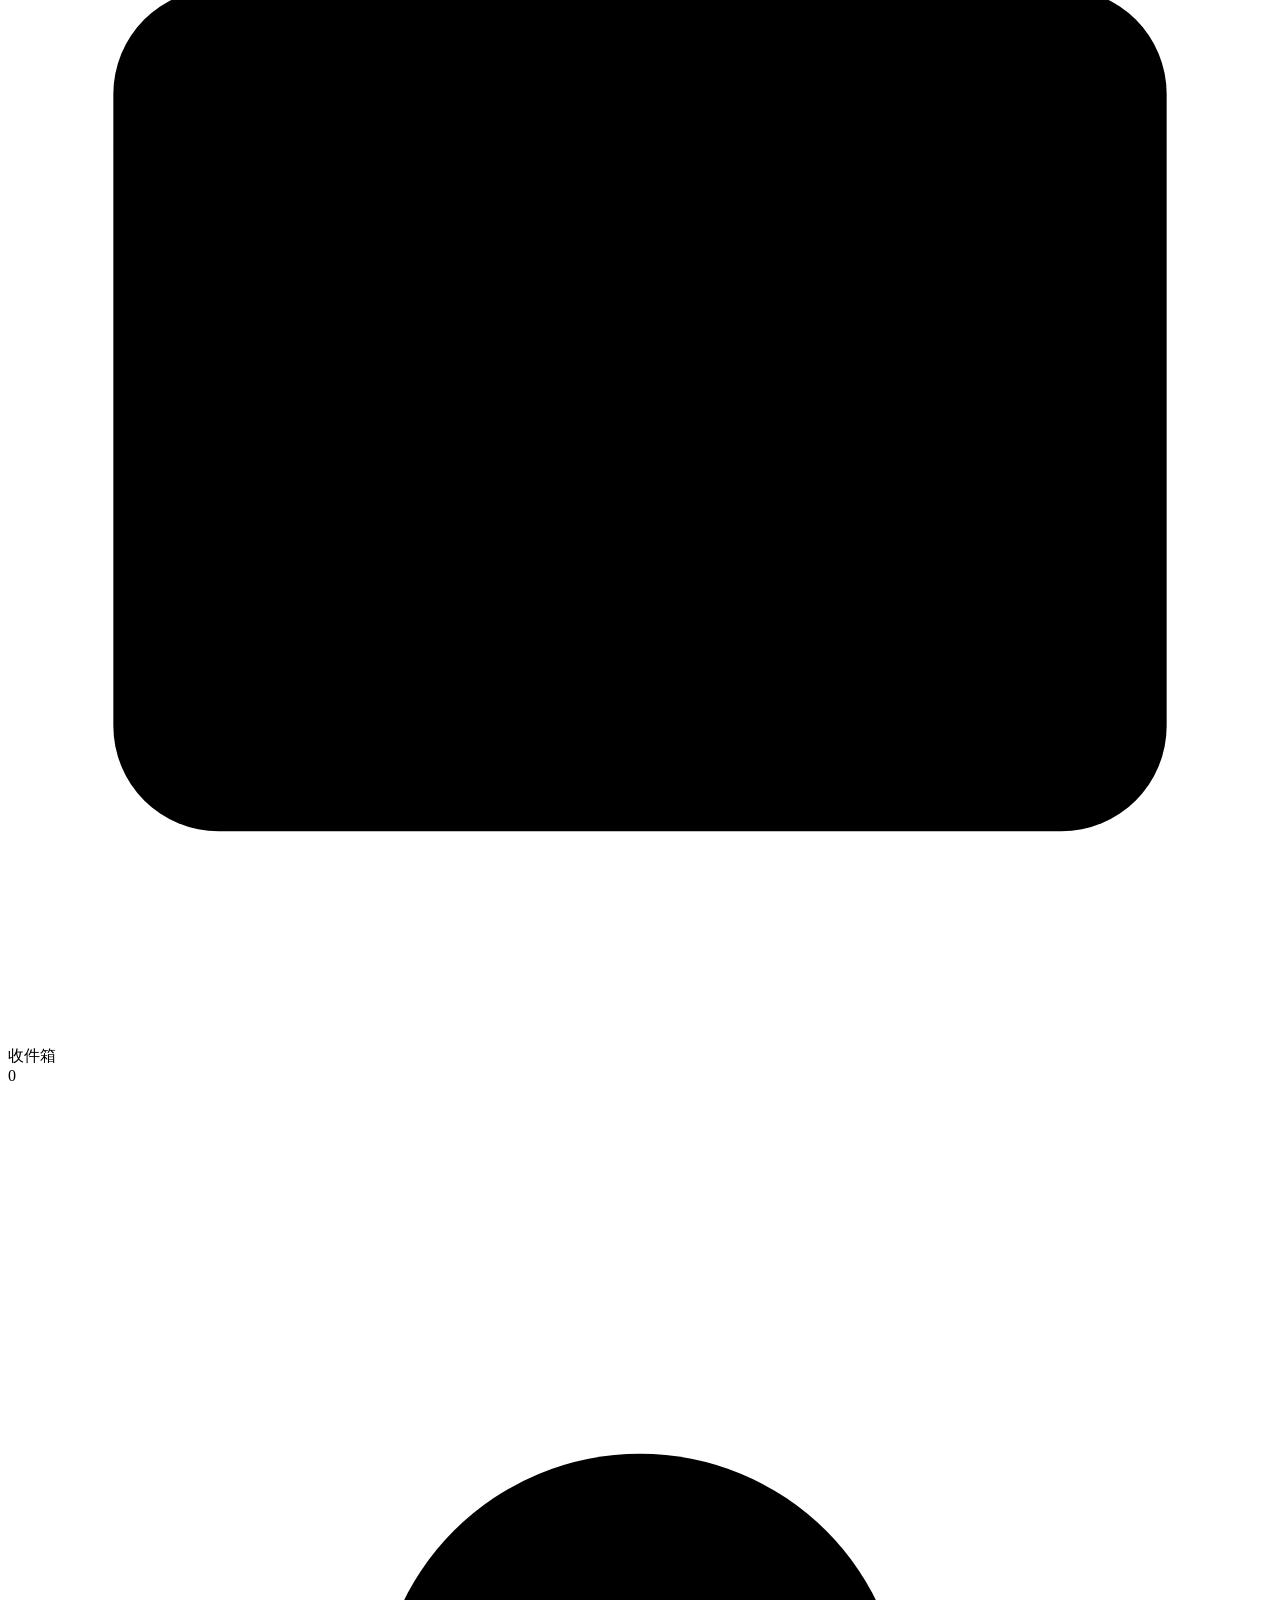
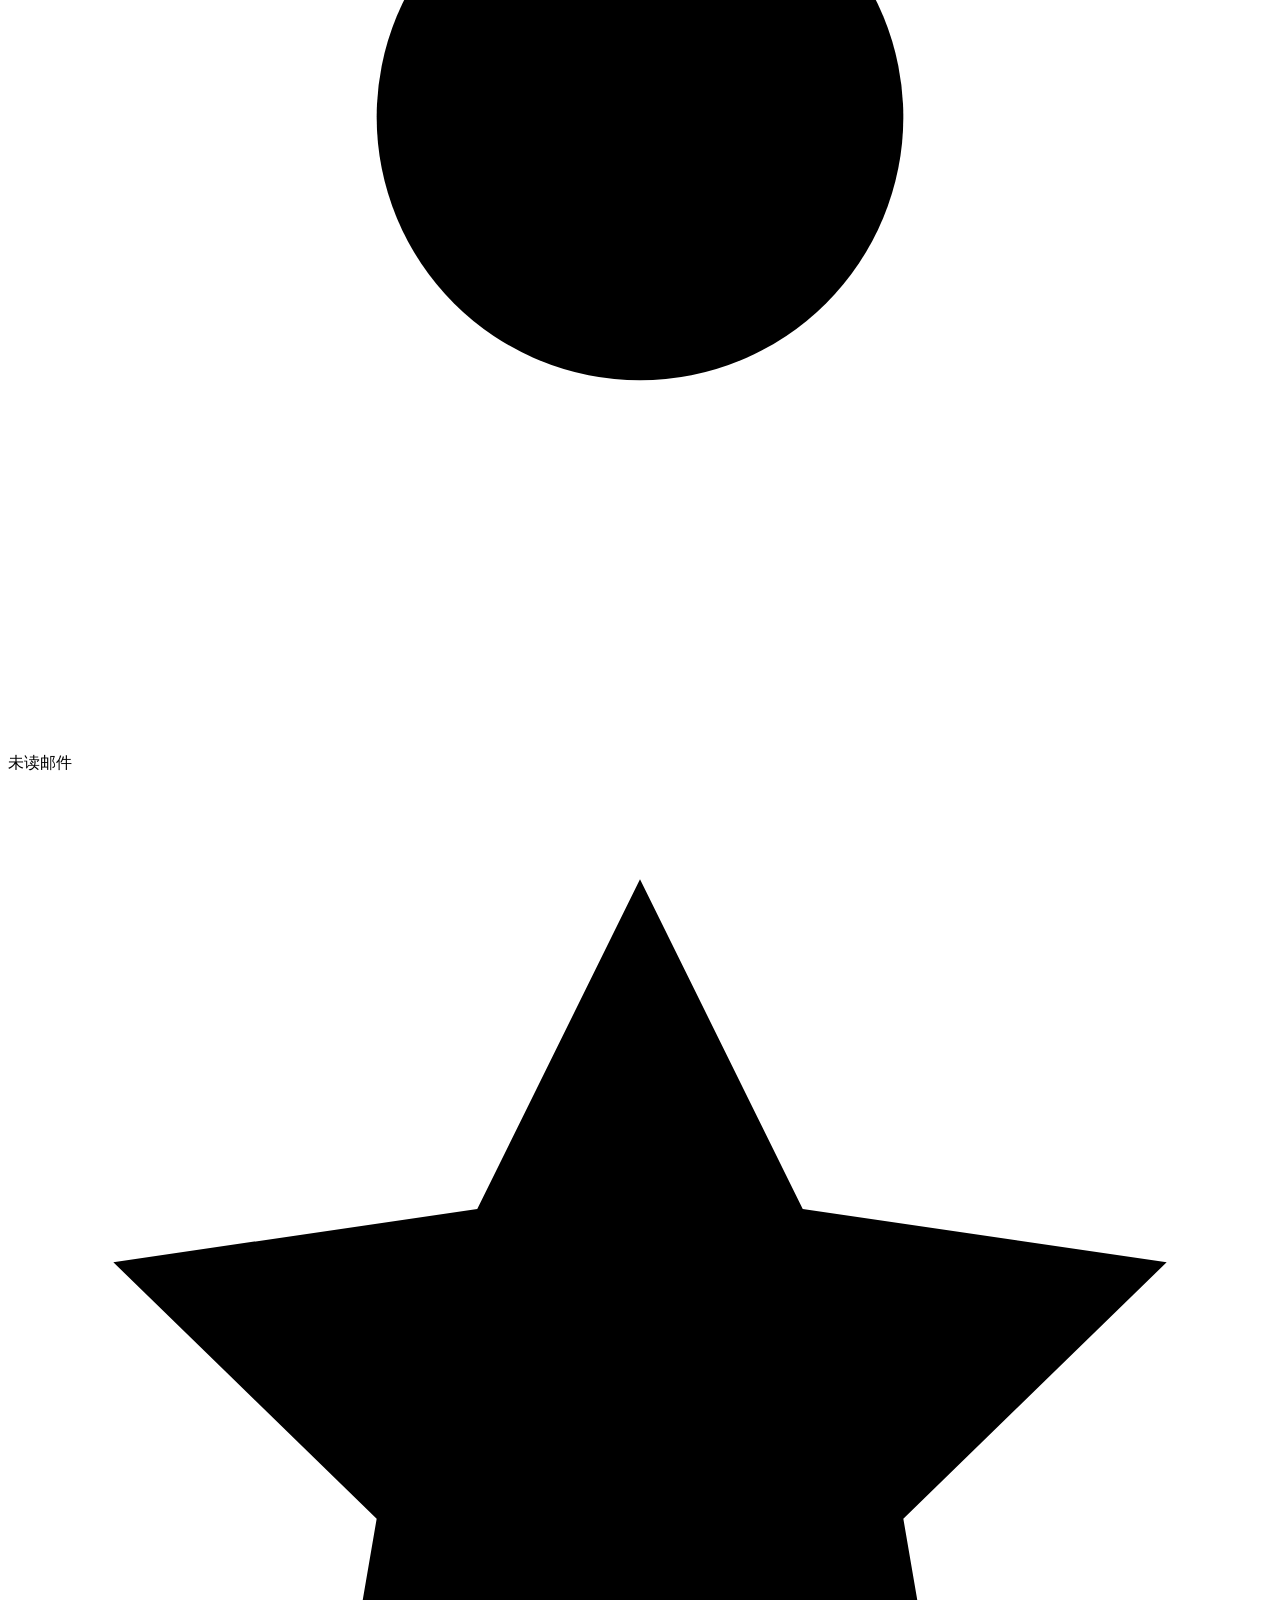
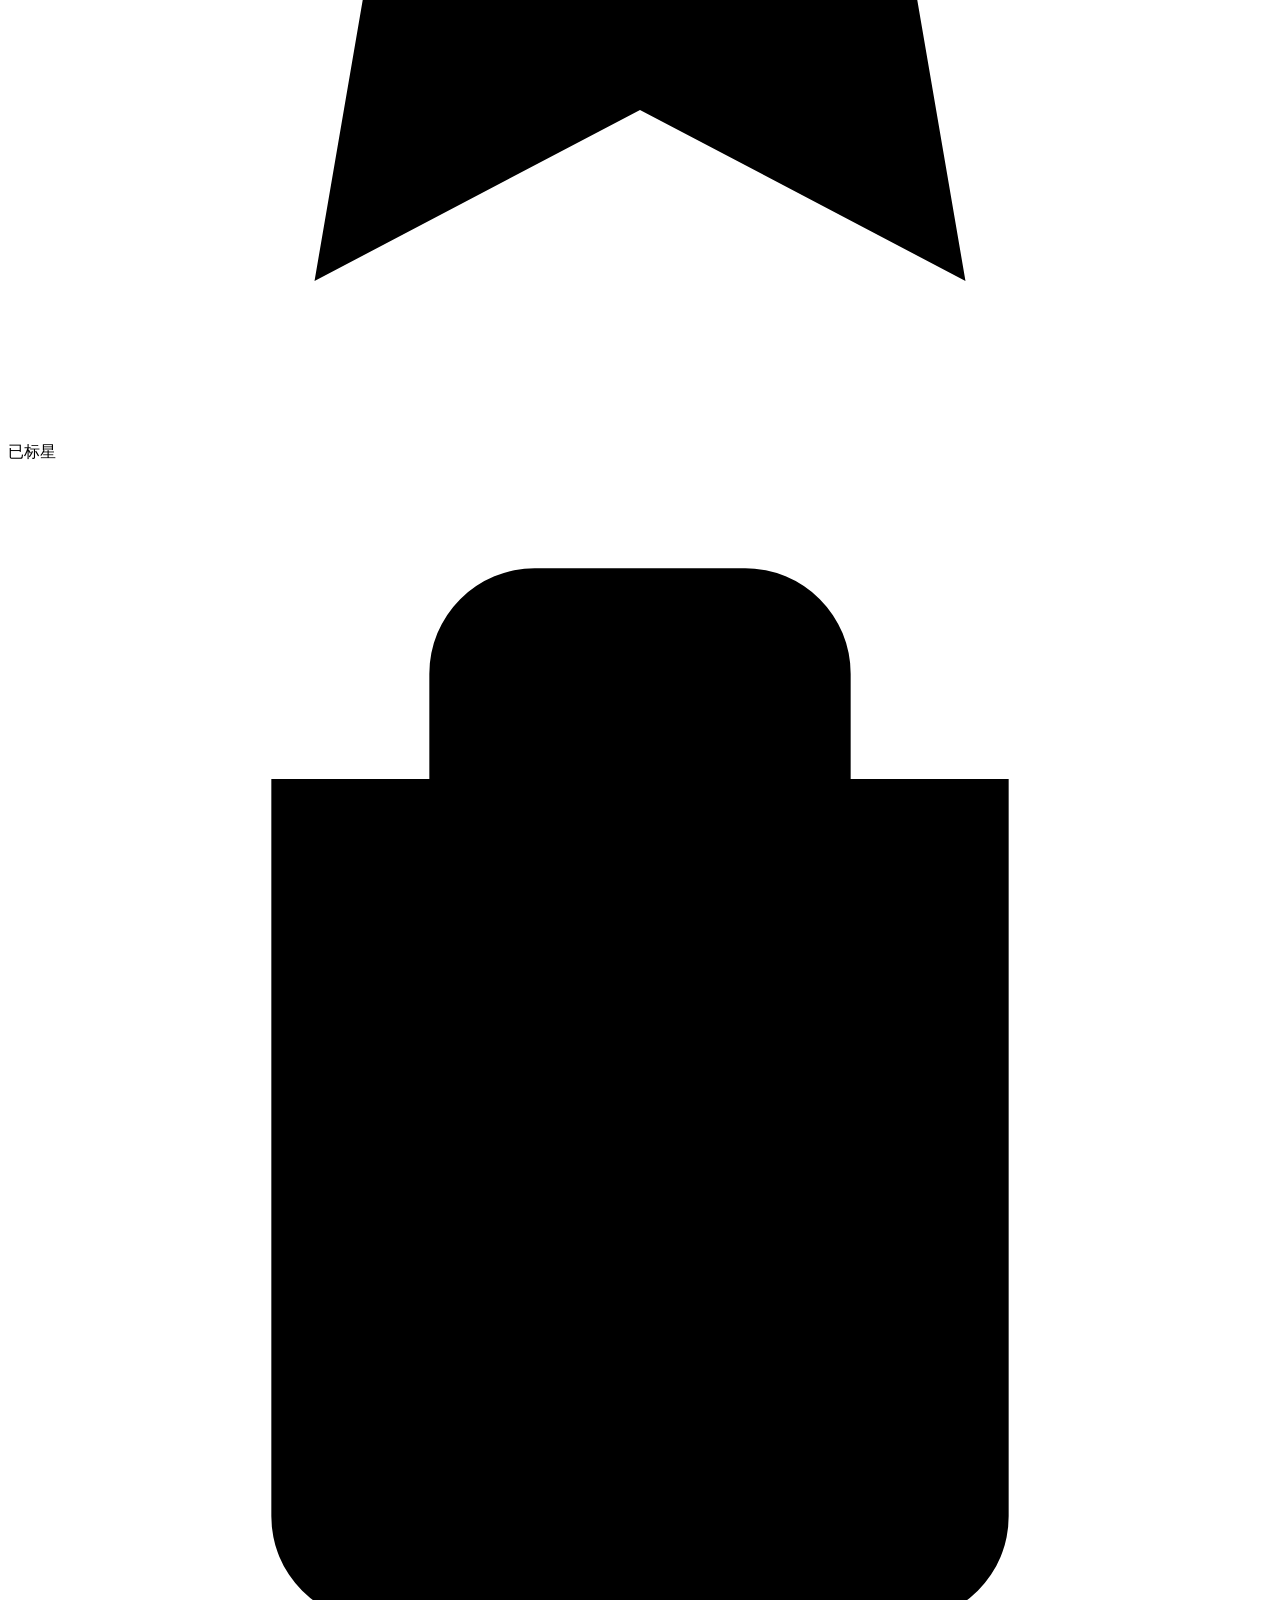
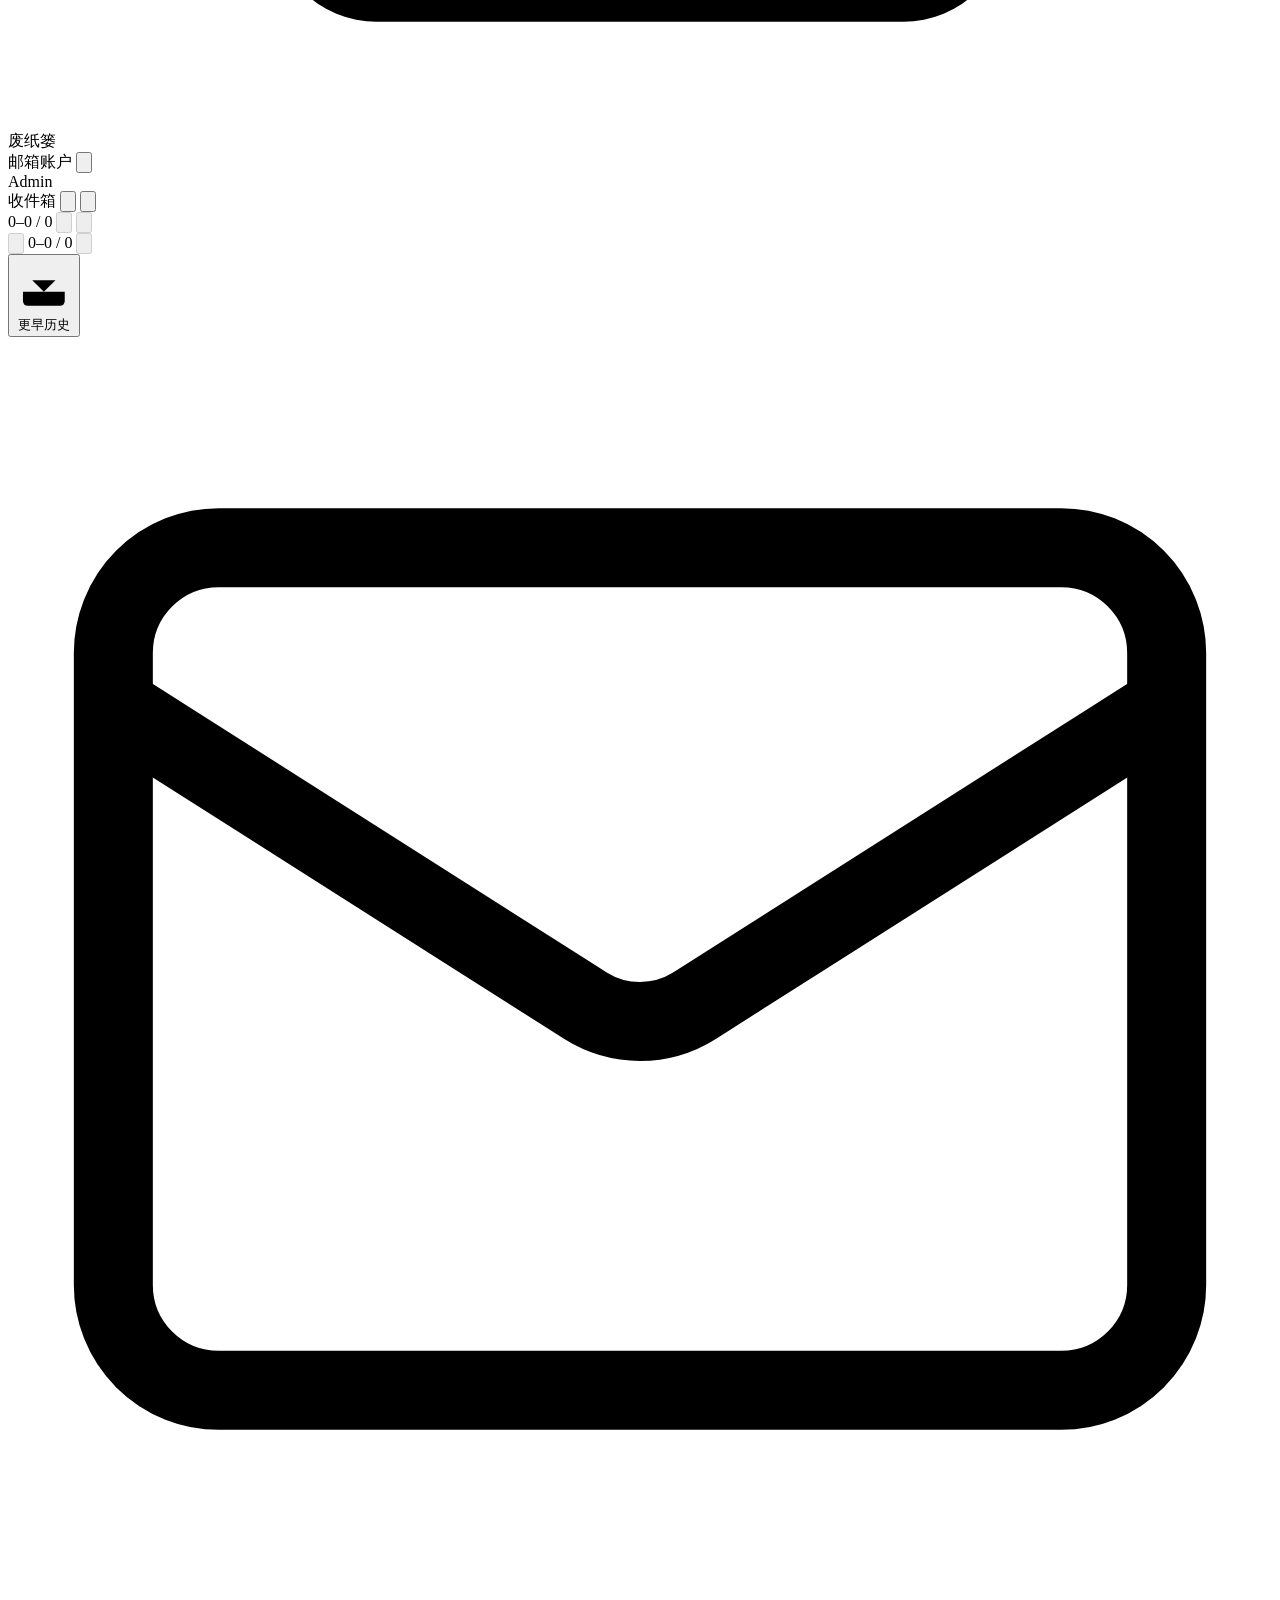
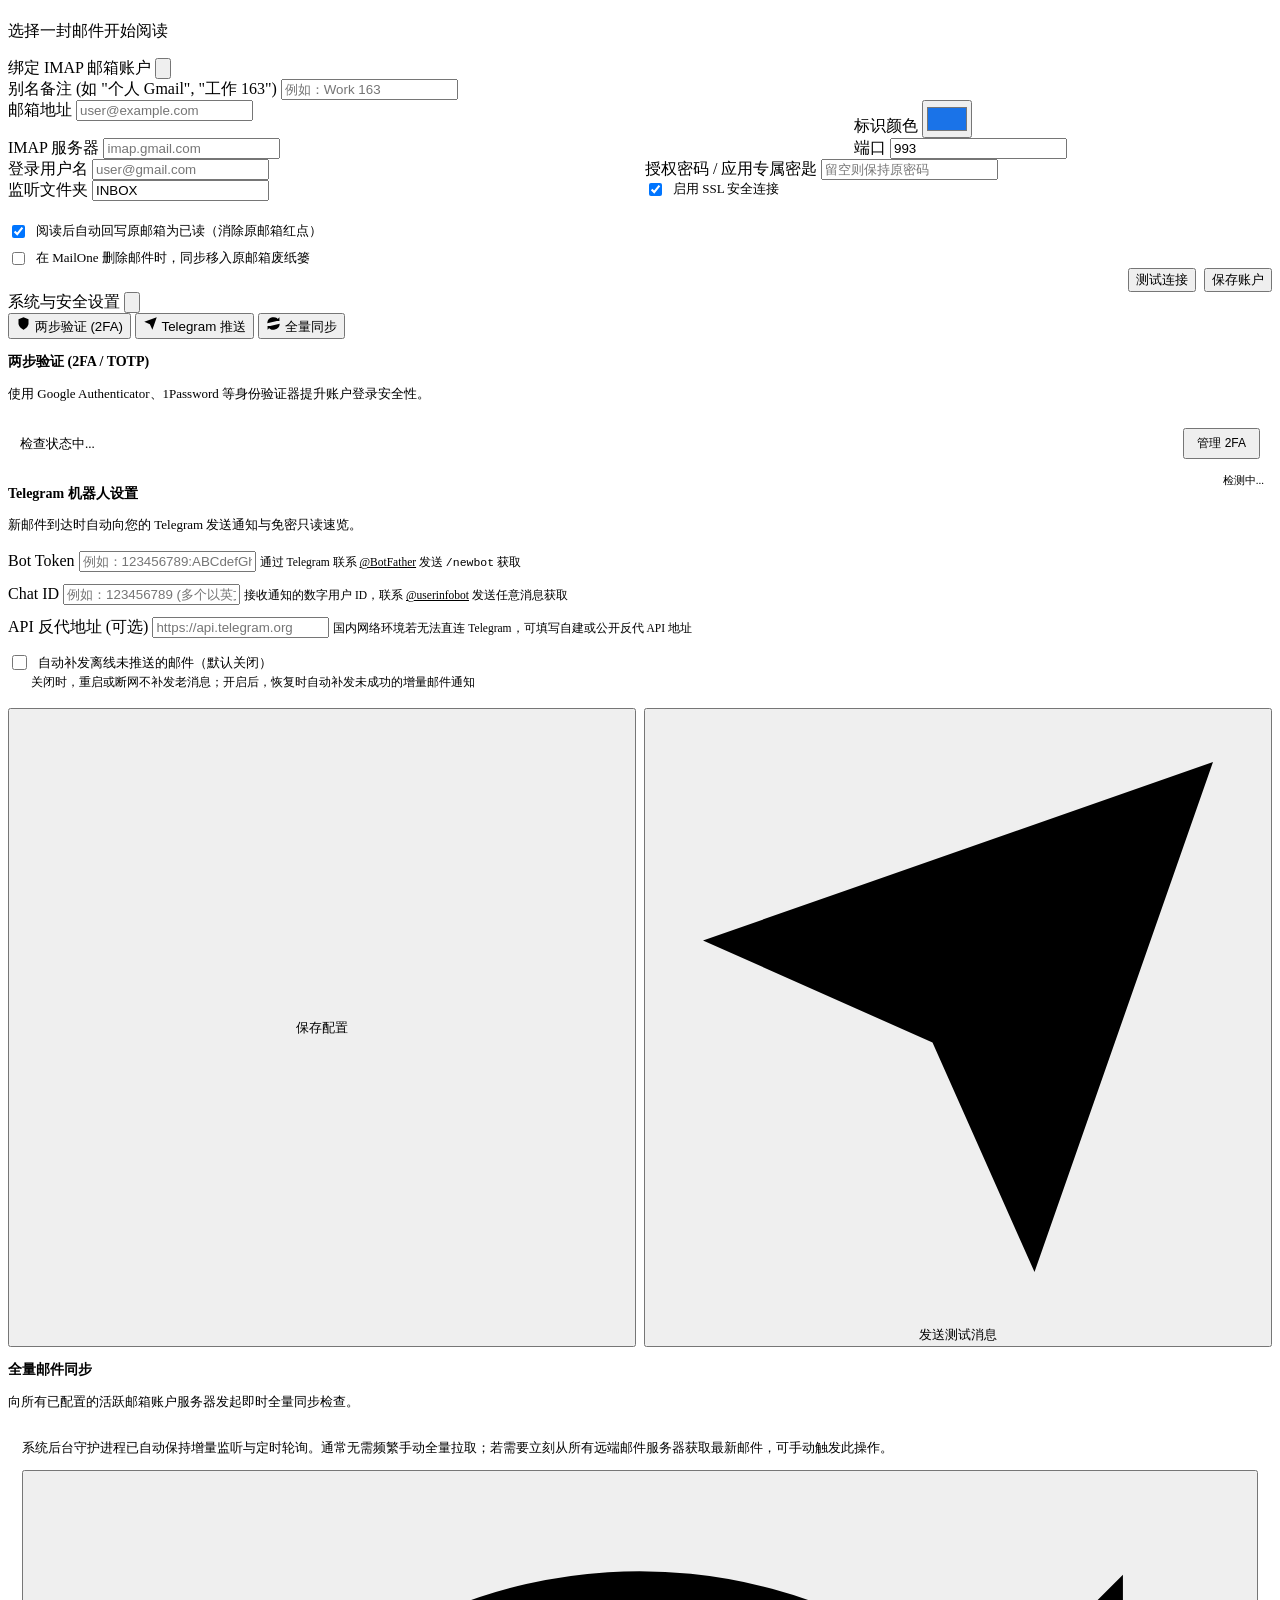
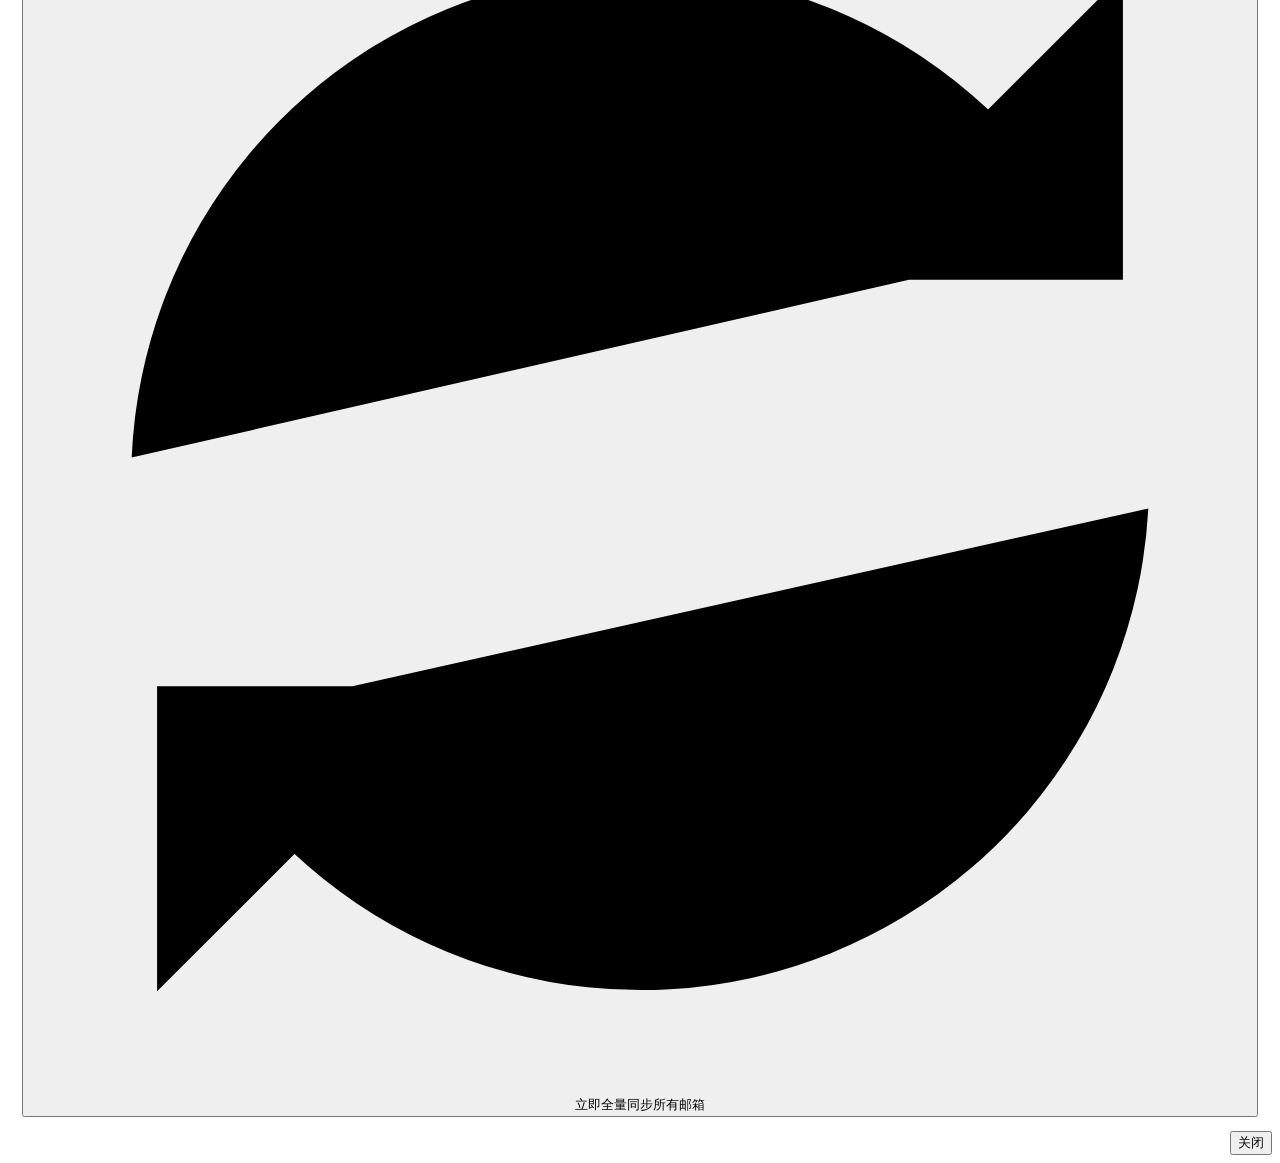
==== commit d54a1bf3: "feat: disable auto-flush by default and provide web ui switch" ====
--- a/frontend/index.html
+++ b/frontend/index.html
@@ -410,6 +410,13 @@
               <input type="text" id="tg-api-base" class="form-input" placeholder="https://api.telegram.org" autocomplete="off">
               <span style="font-size: 11.5px; color: var(--text-muted);">国内网络环境若无法直连 Telegram，可填写自建或公开反代 API 地址</span>
             </div>
+            <div class="form-group" style="margin-top: 2px;">
+              <label style="display: flex; align-items: center; gap: 8px; cursor: pointer; font-size: 13px; font-weight: 500;">
+                <input type="checkbox" id="tg-auto-flush" style="width: 15px; height: 15px; accent-color: var(--primary);">
+                <span>自动补发离线未推送的邮件（默认关闭）</span>
+              </label>
+              <span style="font-size: 11.5px; color: var(--text-muted); margin-left: 23px; display: block; margin-top: 2px;">关闭时，重启或断网不补发老消息；开启后，恢复时自动补发未成功的增量邮件通知</span>
+            </div>
 
             <div style="display: flex; gap: 8px; margin-top: 6px;">
               <button type="submit" class="btn-primary" id="btn-save-telegram" style="flex: 1; justify-content: center;">保存配置</button>
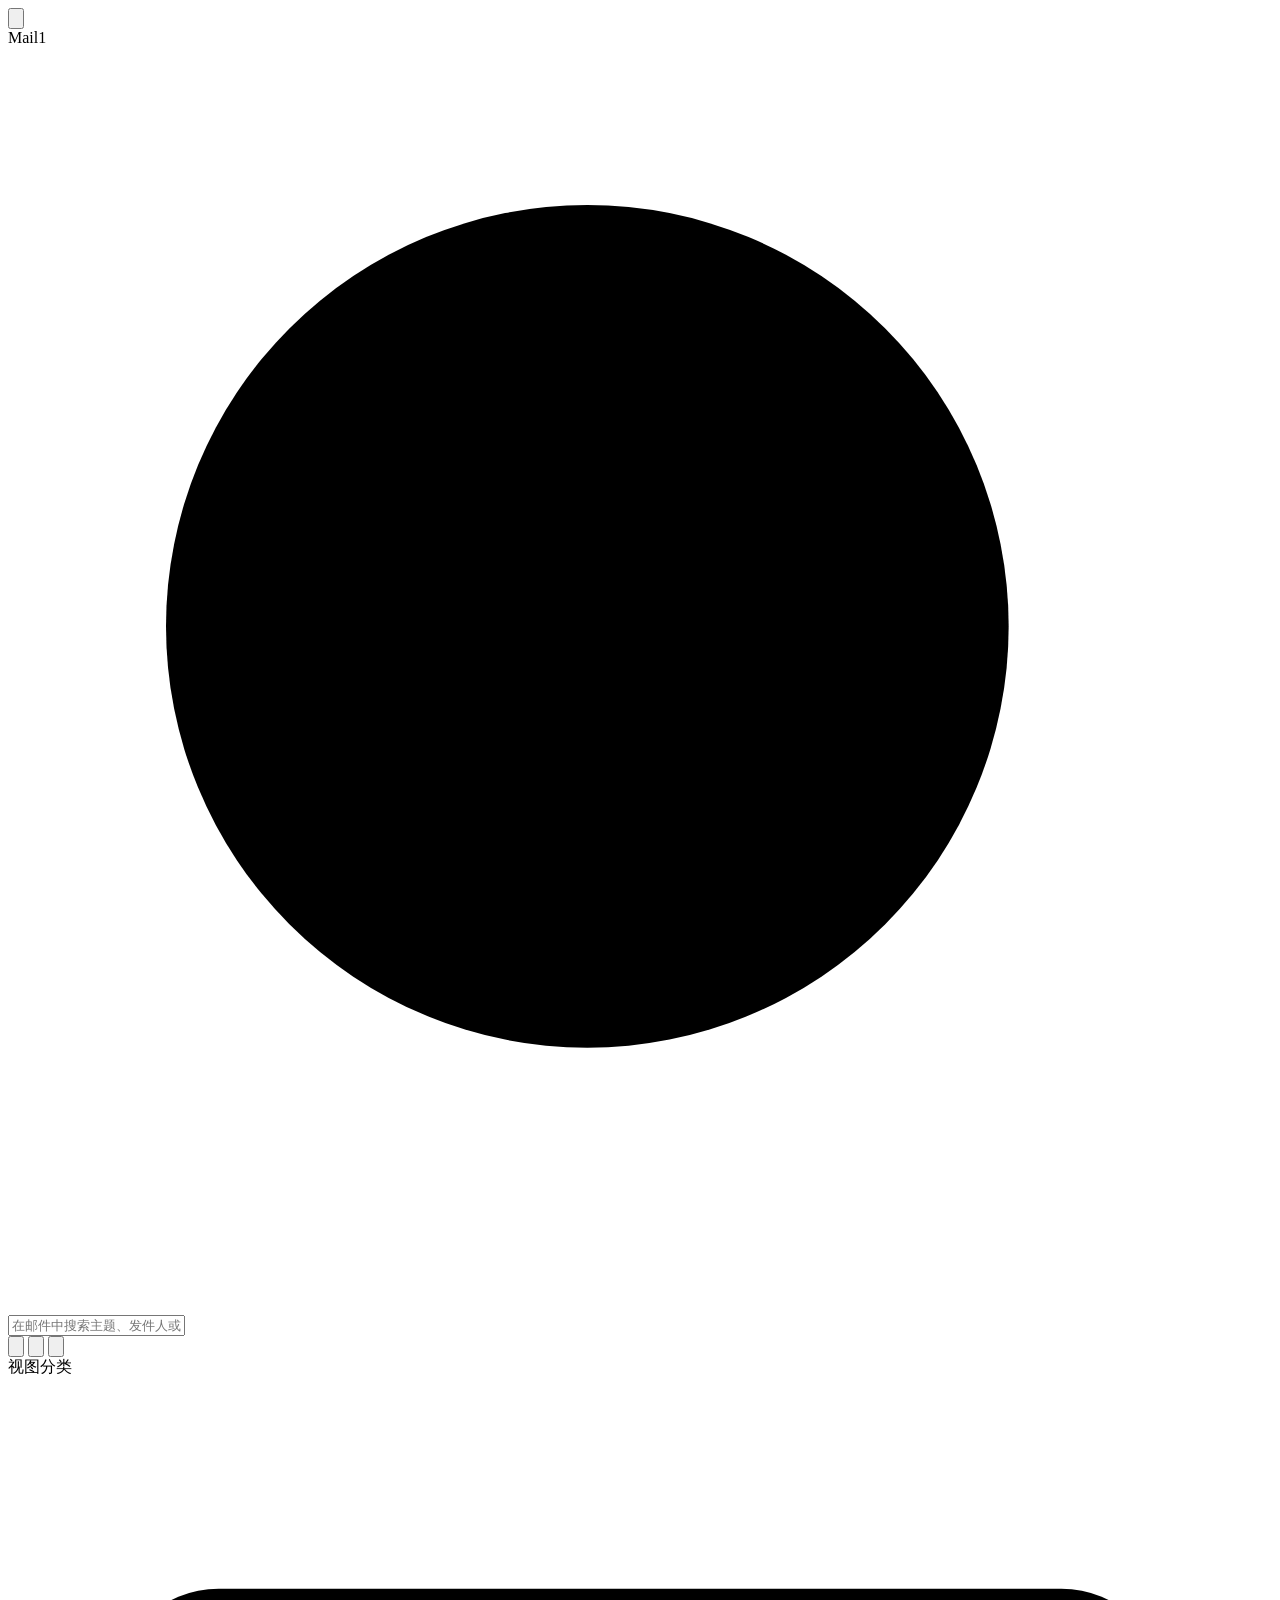
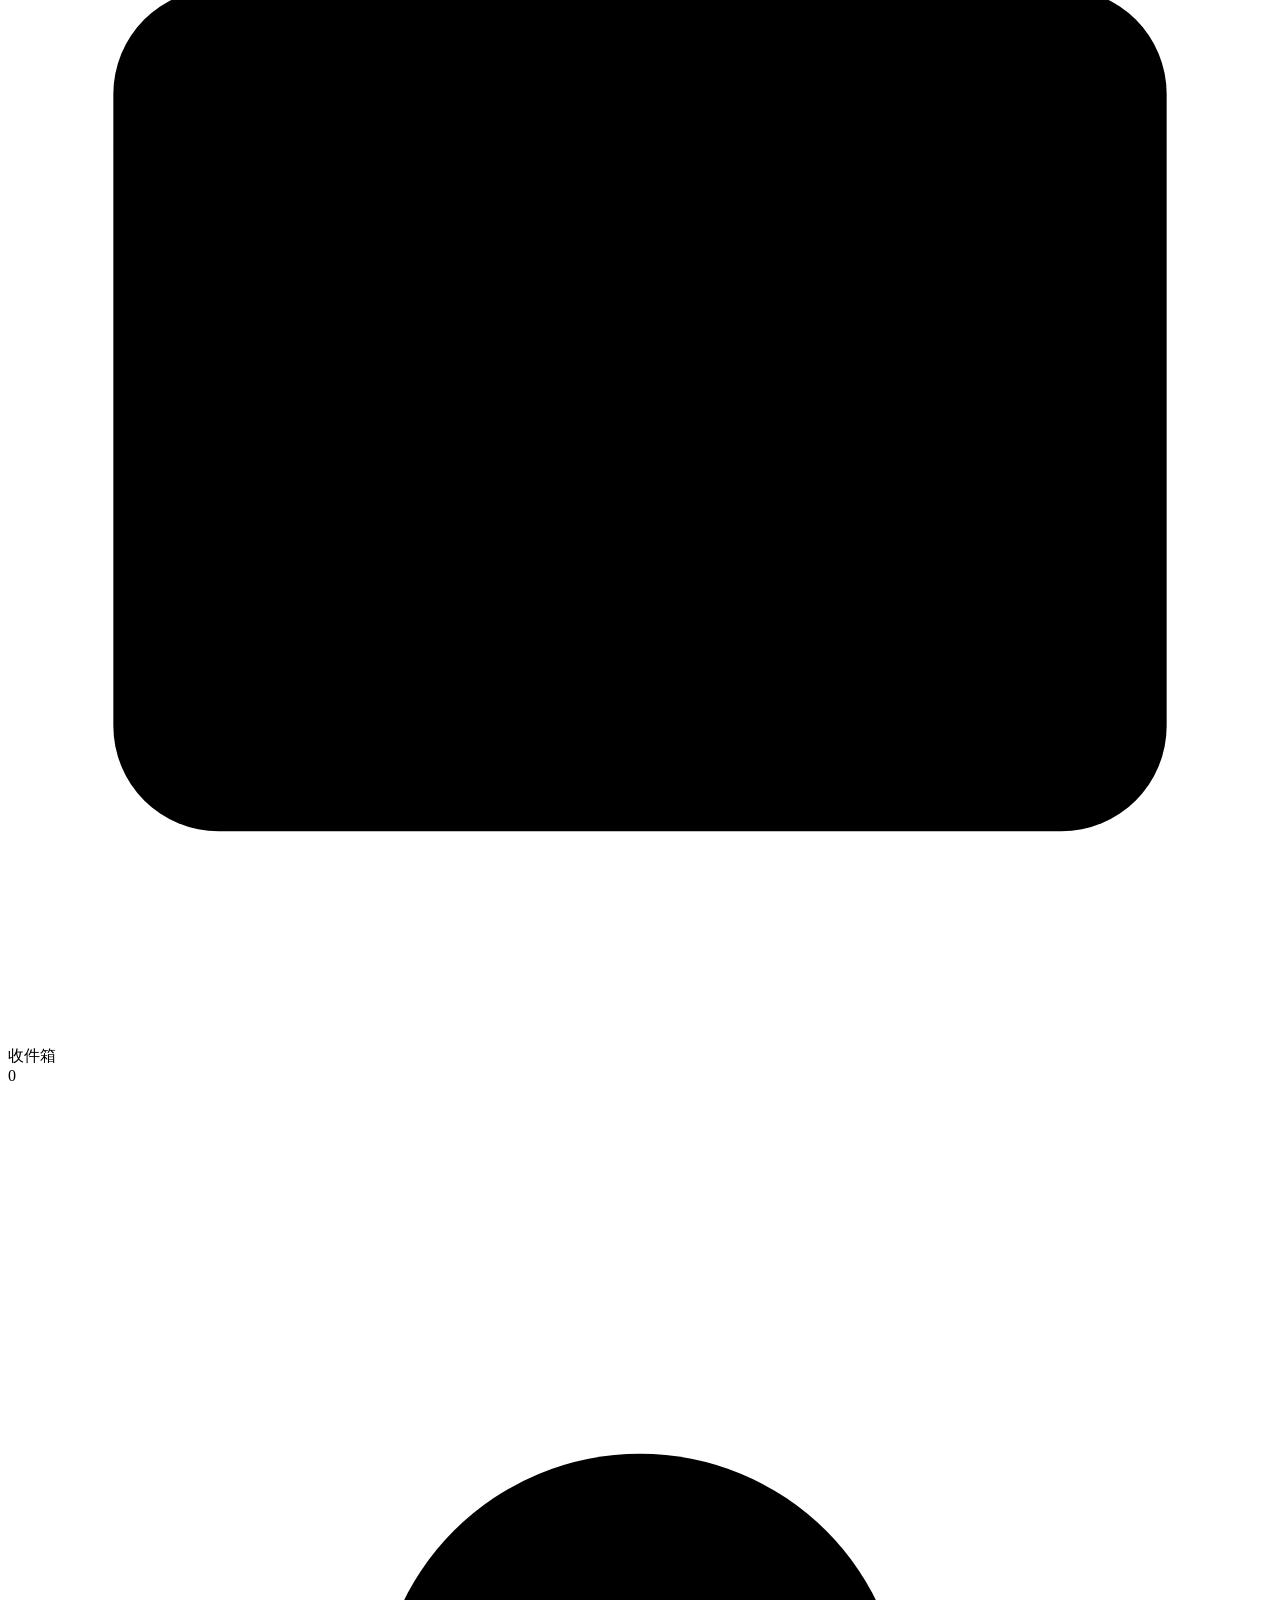
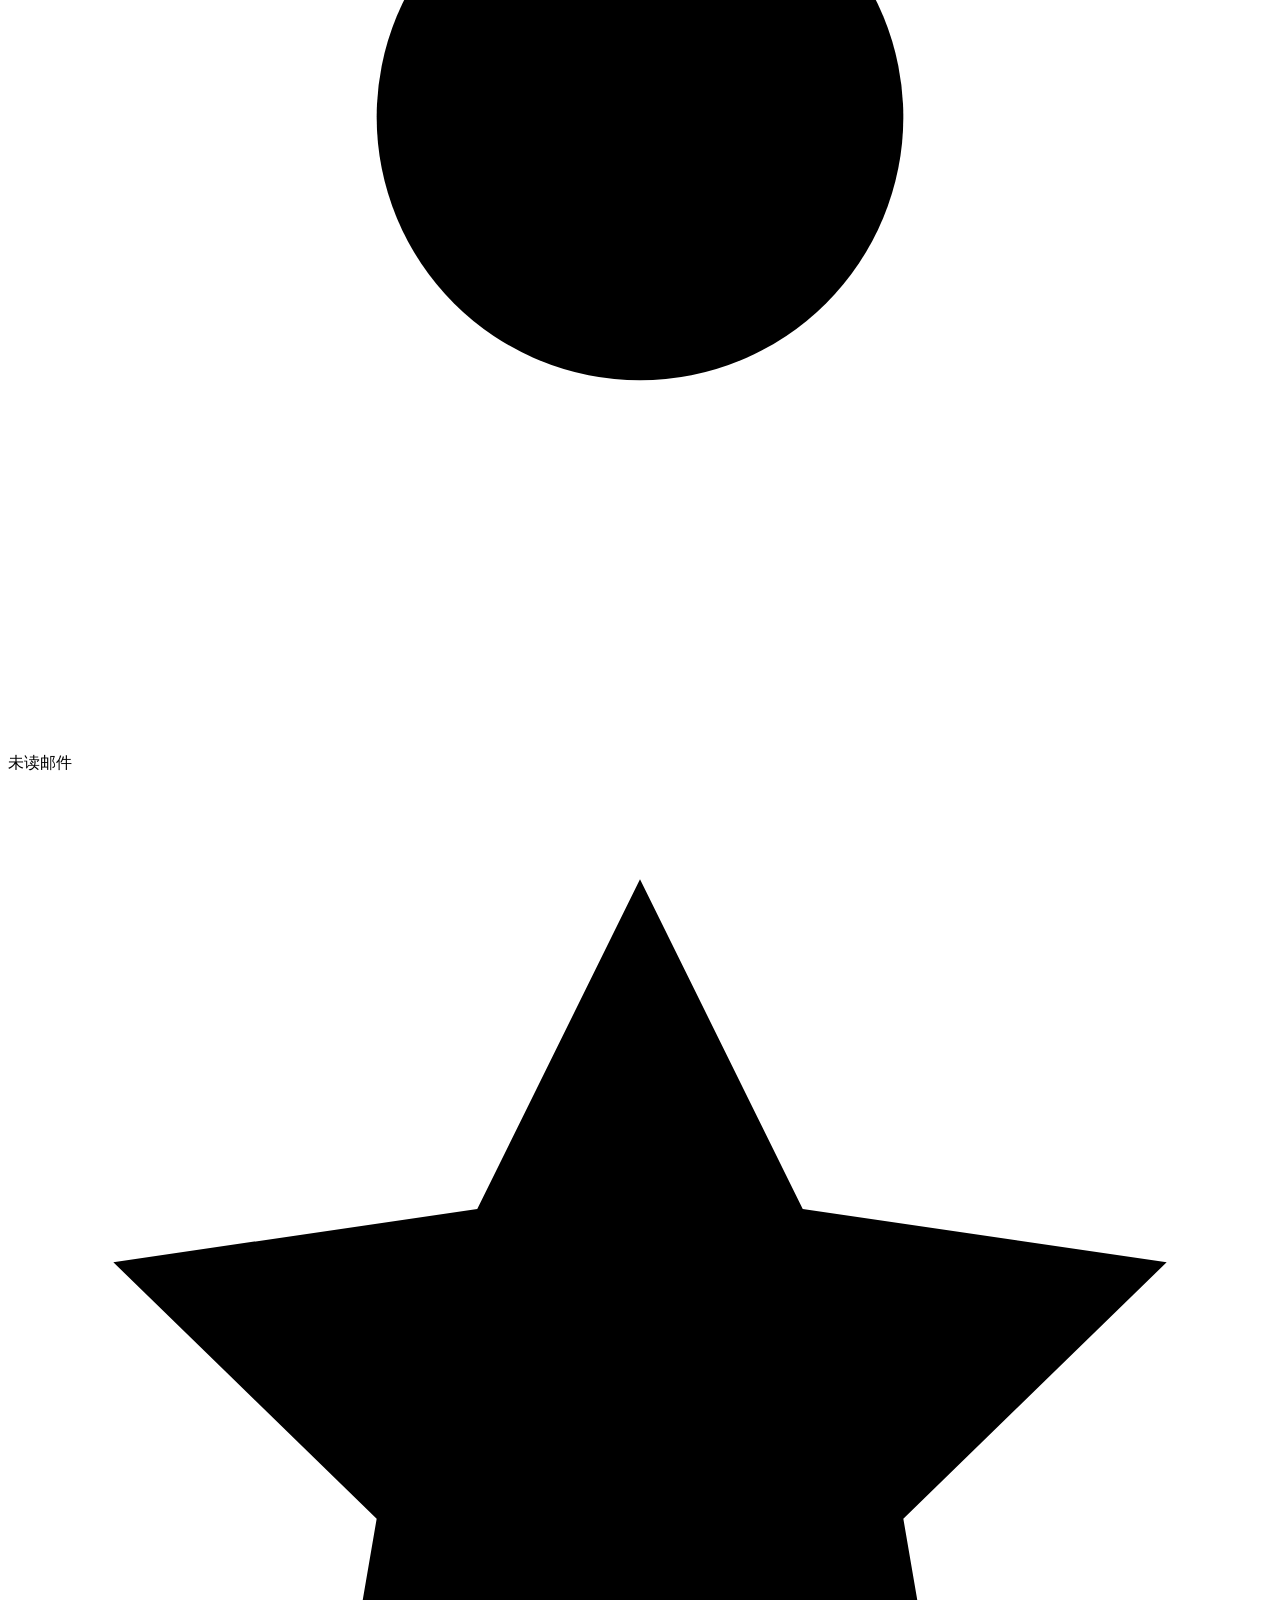
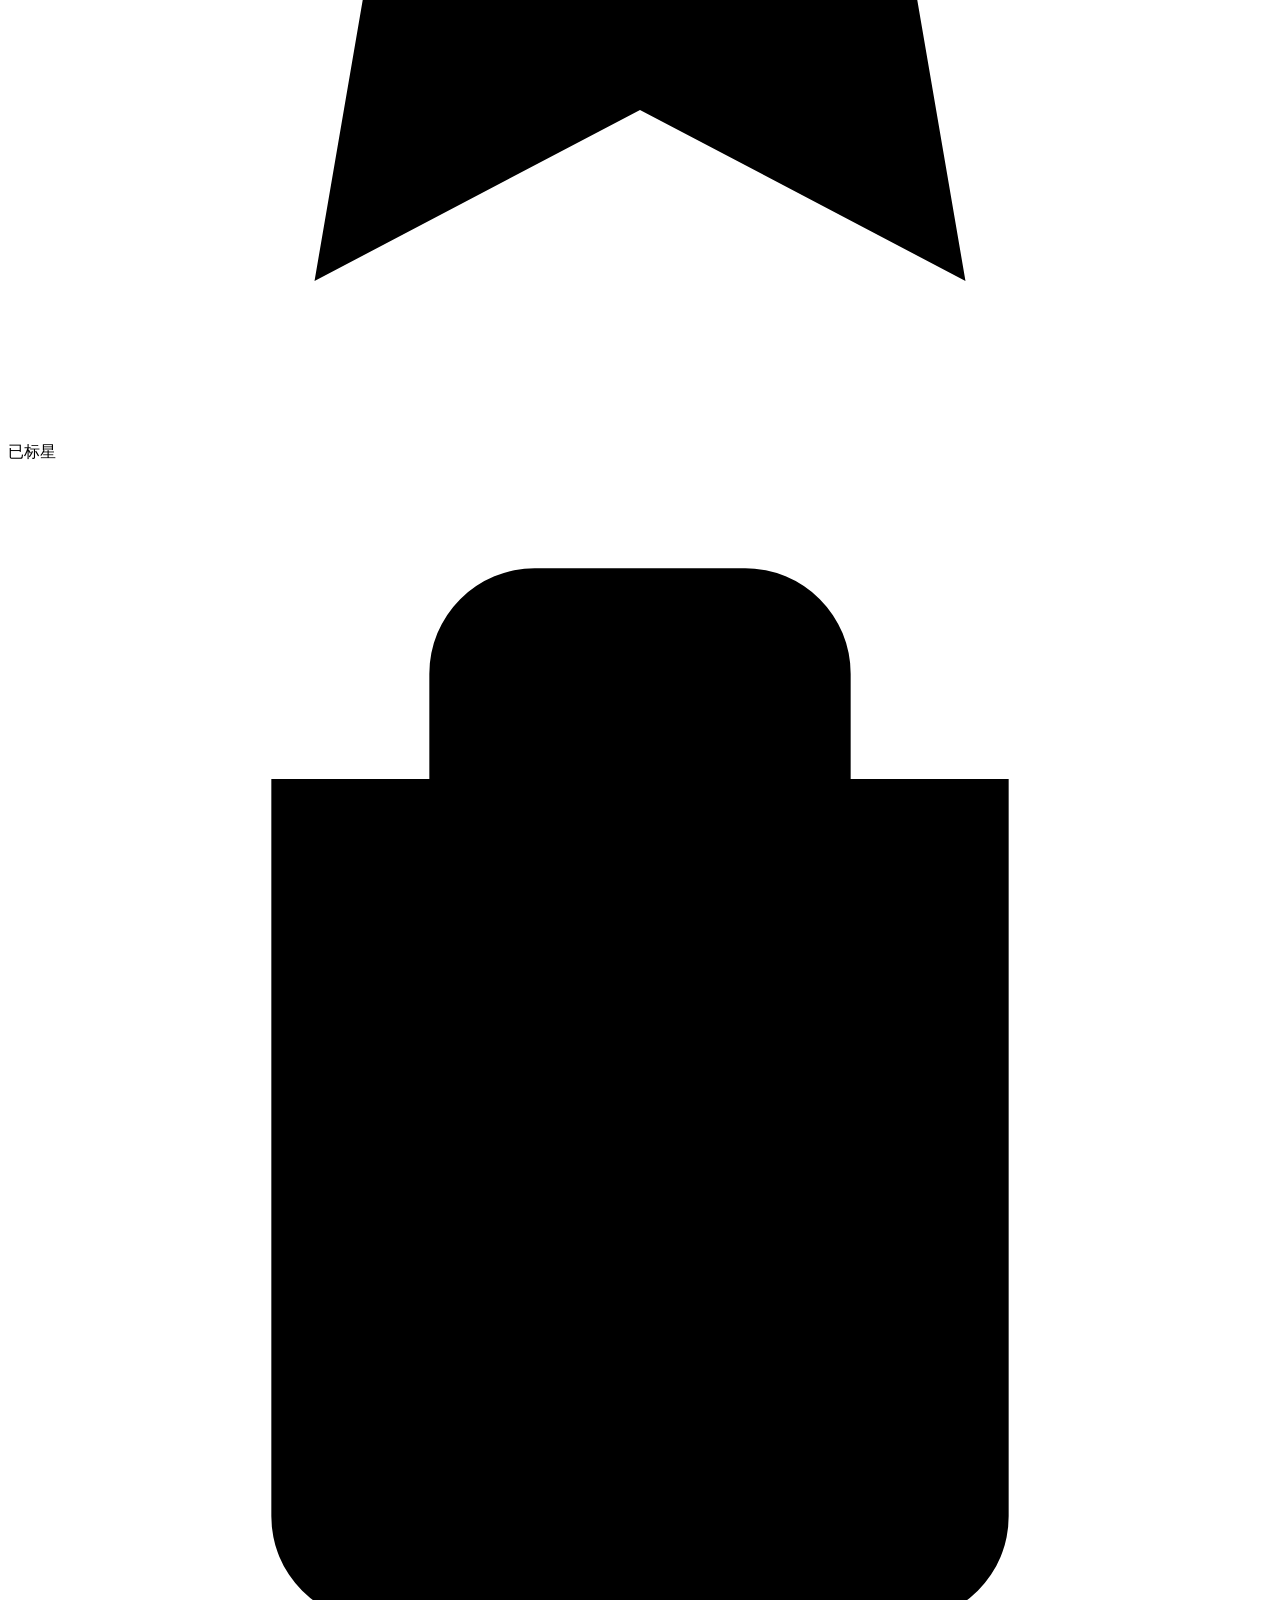
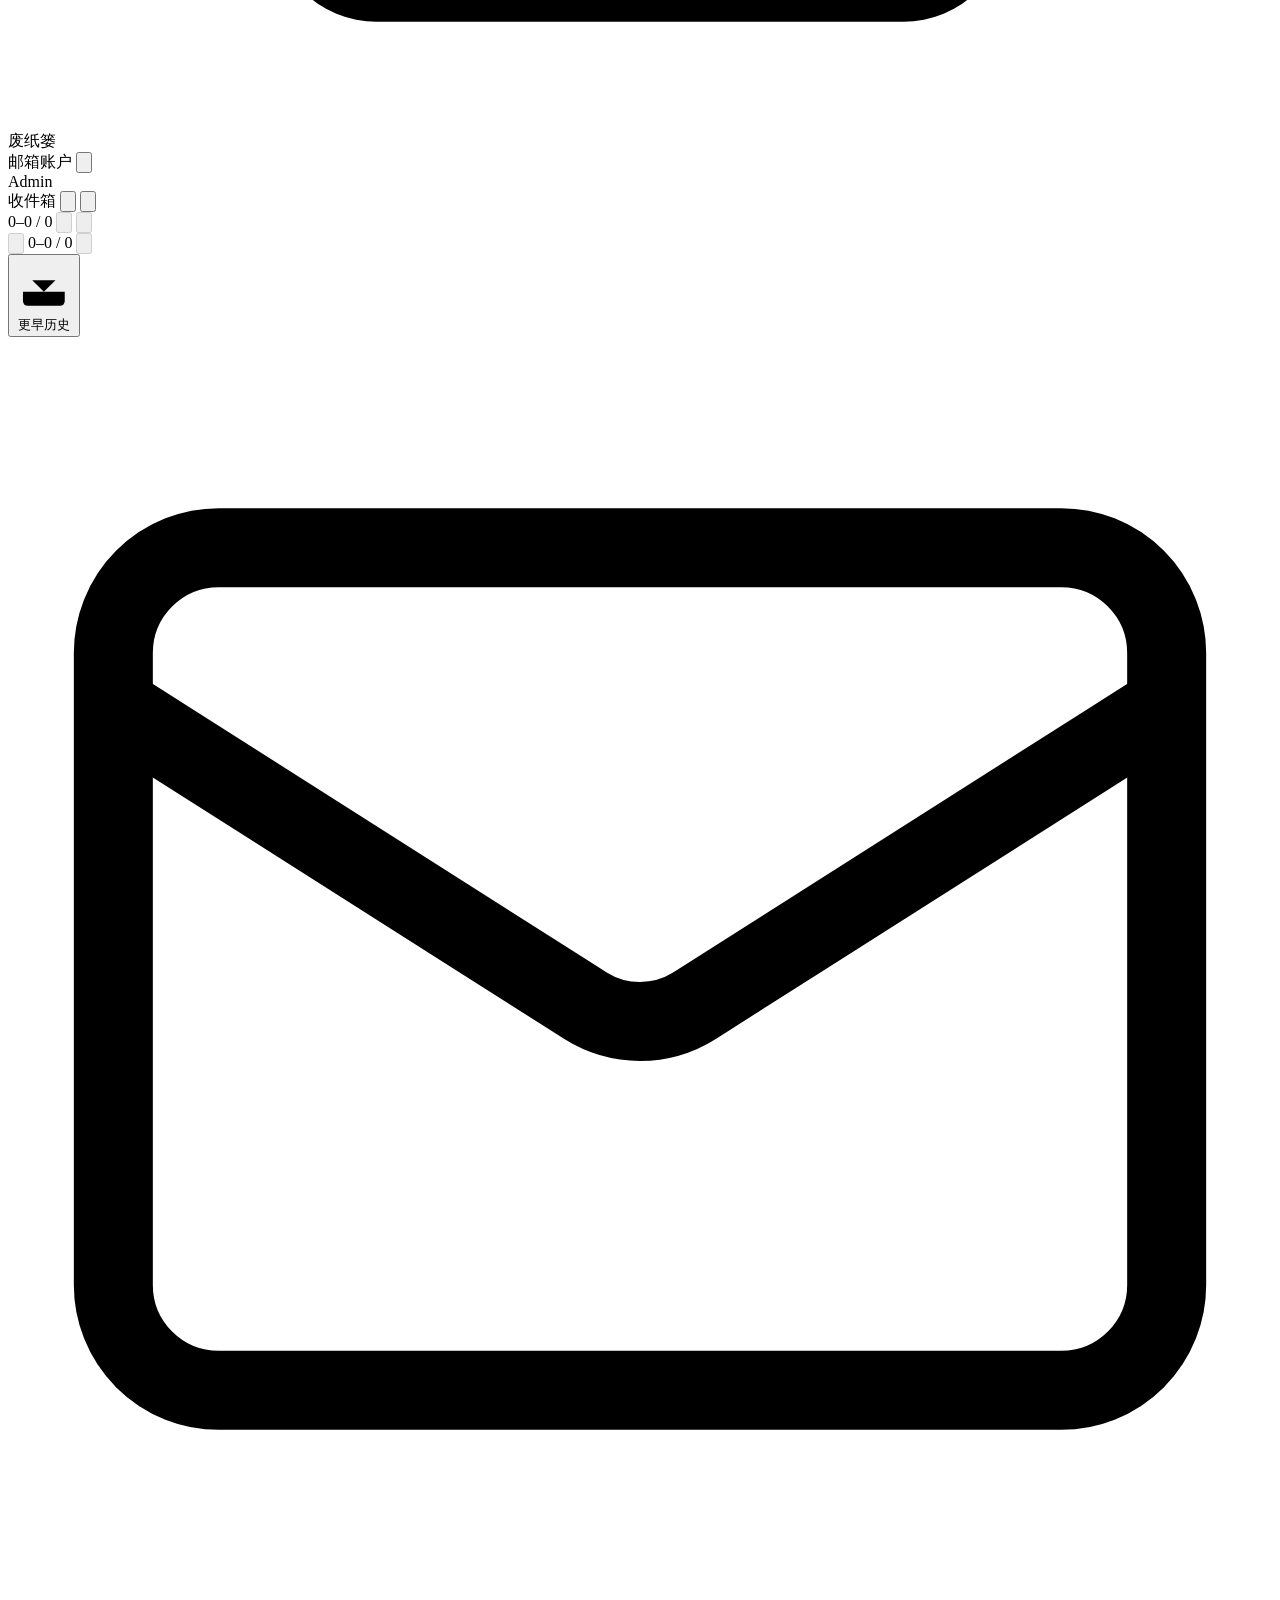
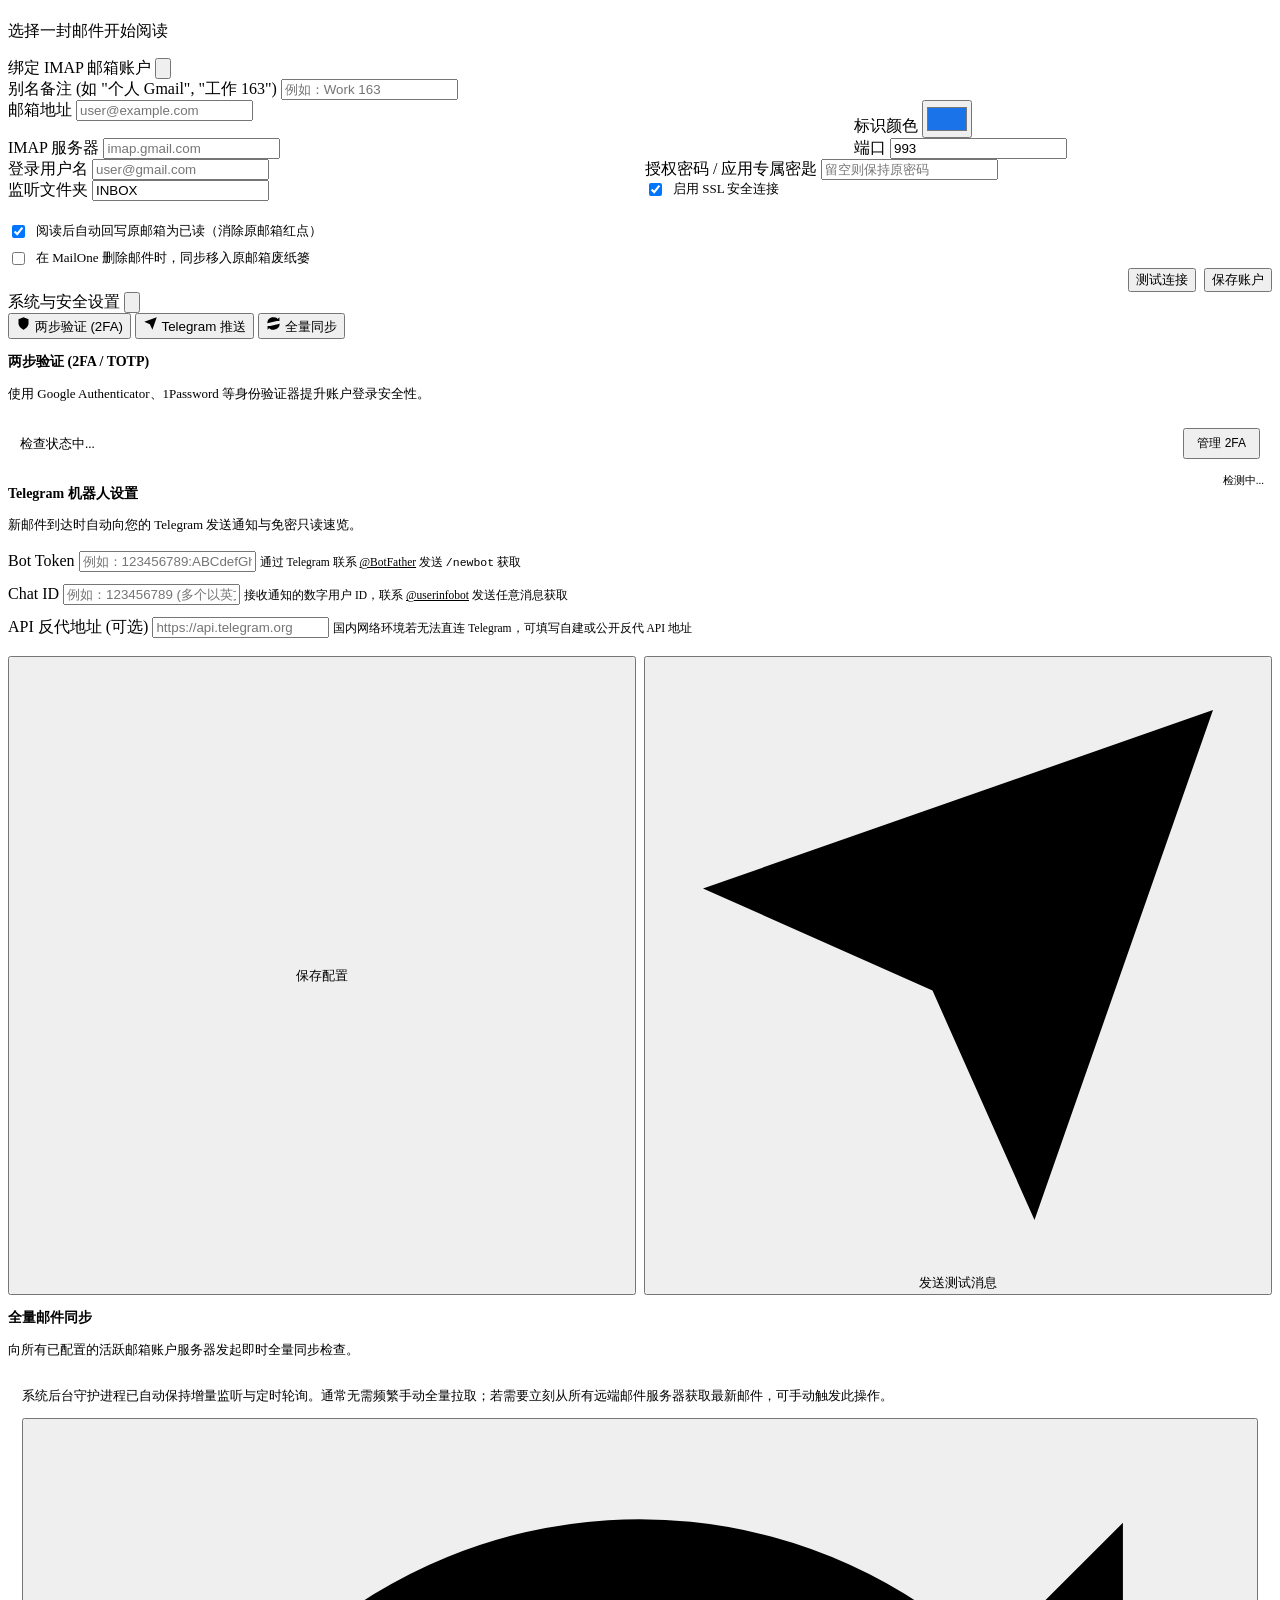
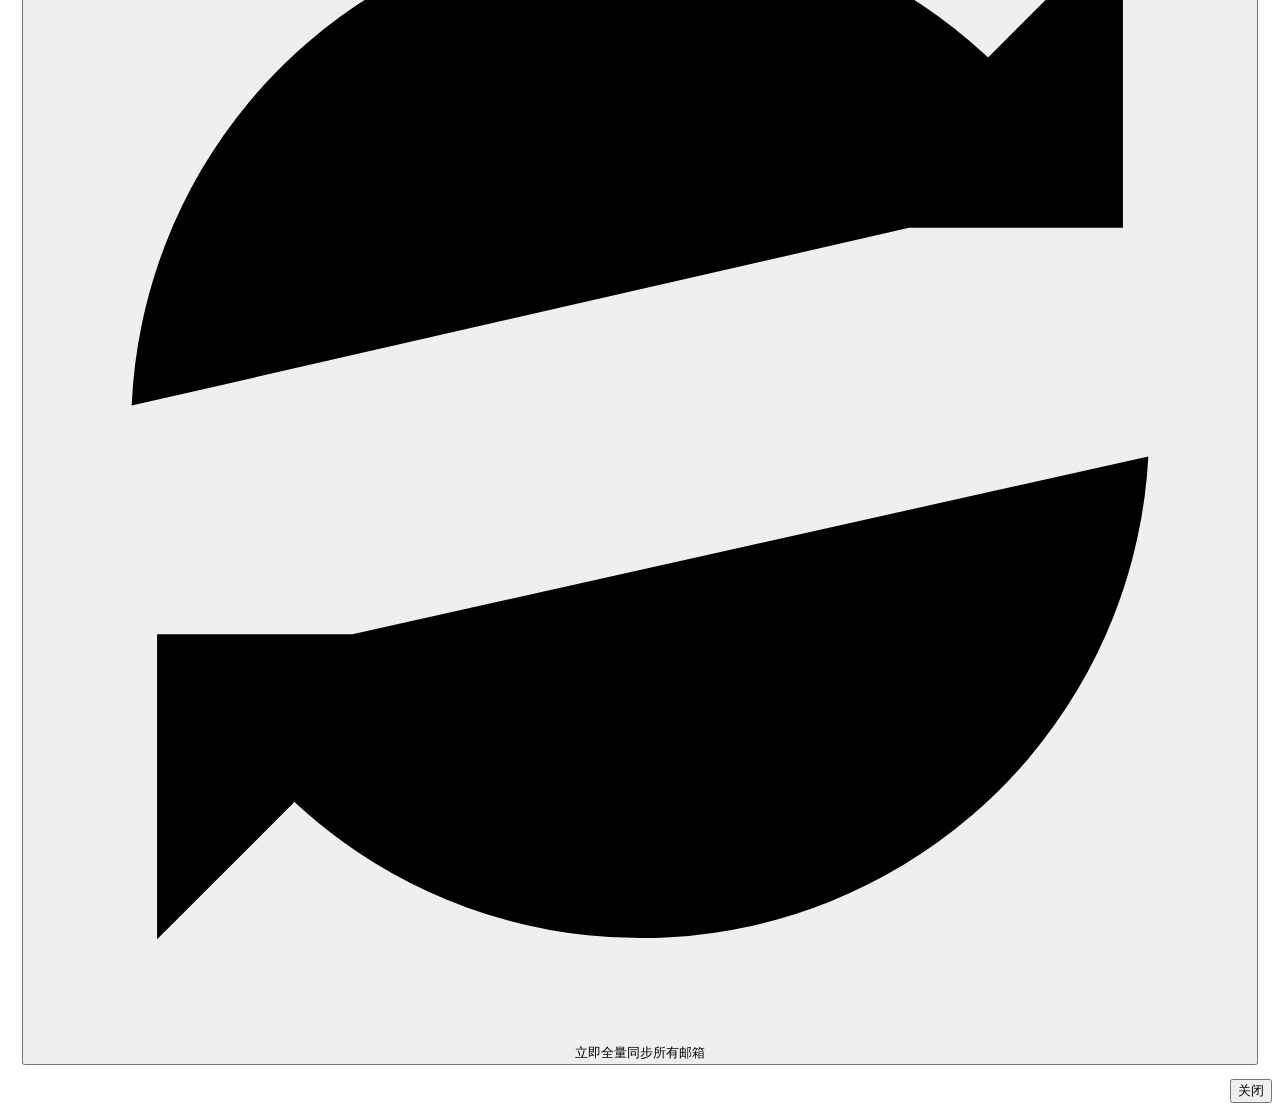
==== commit f72a67e4: "refactor: remove auto-flush setting from web UI, keep in config.py only" ====
--- a/frontend/index.html
+++ b/frontend/index.html
@@ -410,13 +410,6 @@
               <input type="text" id="tg-api-base" class="form-input" placeholder="https://api.telegram.org" autocomplete="off">
               <span style="font-size: 11.5px; color: var(--text-muted);">国内网络环境若无法直连 Telegram，可填写自建或公开反代 API 地址</span>
             </div>
-            <div class="form-group" style="margin-top: 2px;">
-              <label style="display: flex; align-items: center; gap: 8px; cursor: pointer; font-size: 13px; font-weight: 500;">
-                <input type="checkbox" id="tg-auto-flush" style="width: 15px; height: 15px; accent-color: var(--primary);">
-                <span>自动补发离线未推送的邮件（默认关闭）</span>
-              </label>
-              <span style="font-size: 11.5px; color: var(--text-muted); margin-left: 23px; display: block; margin-top: 2px;">关闭时，重启或断网不补发老消息；开启后，恢复时自动补发未成功的增量邮件通知</span>
-            </div>
 
             <div style="display: flex; gap: 8px; margin-top: 6px;">
               <button type="submit" class="btn-primary" id="btn-save-telegram" style="flex: 1; justify-content: center;">保存配置</button>
